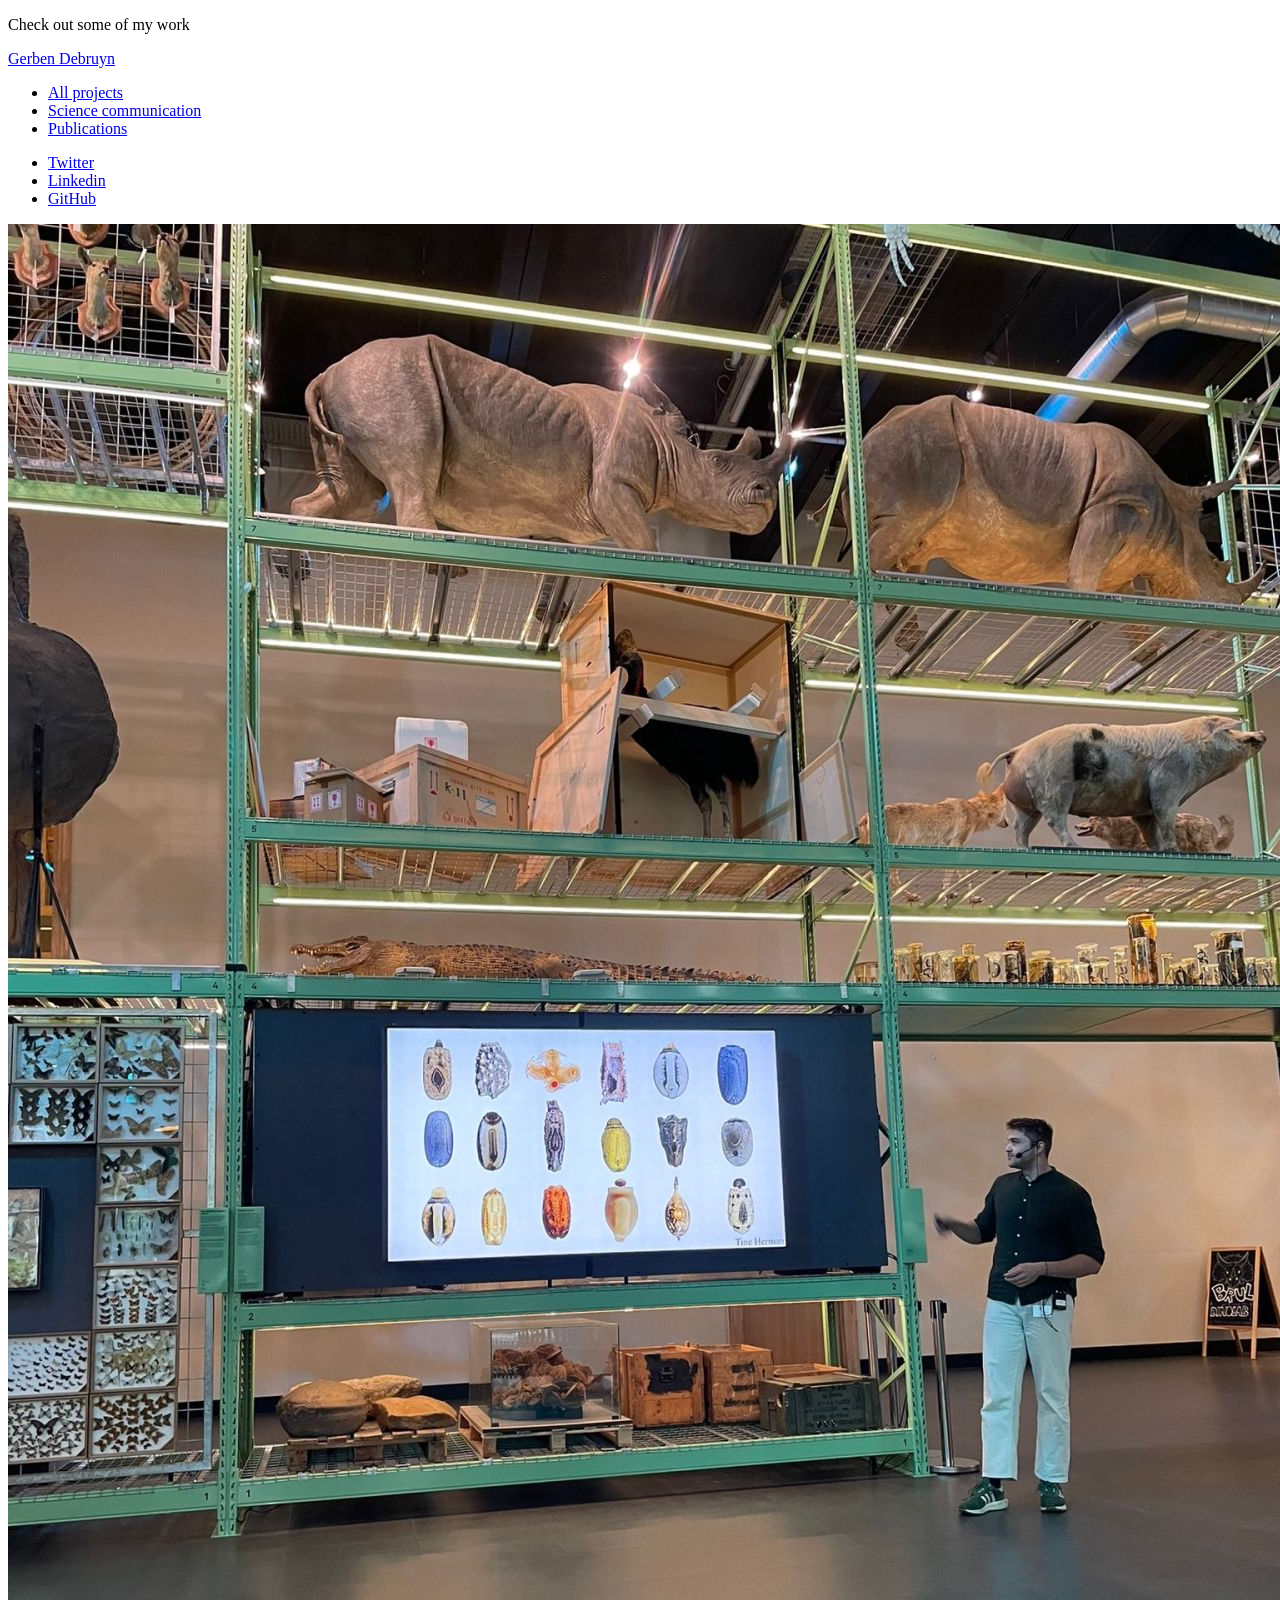
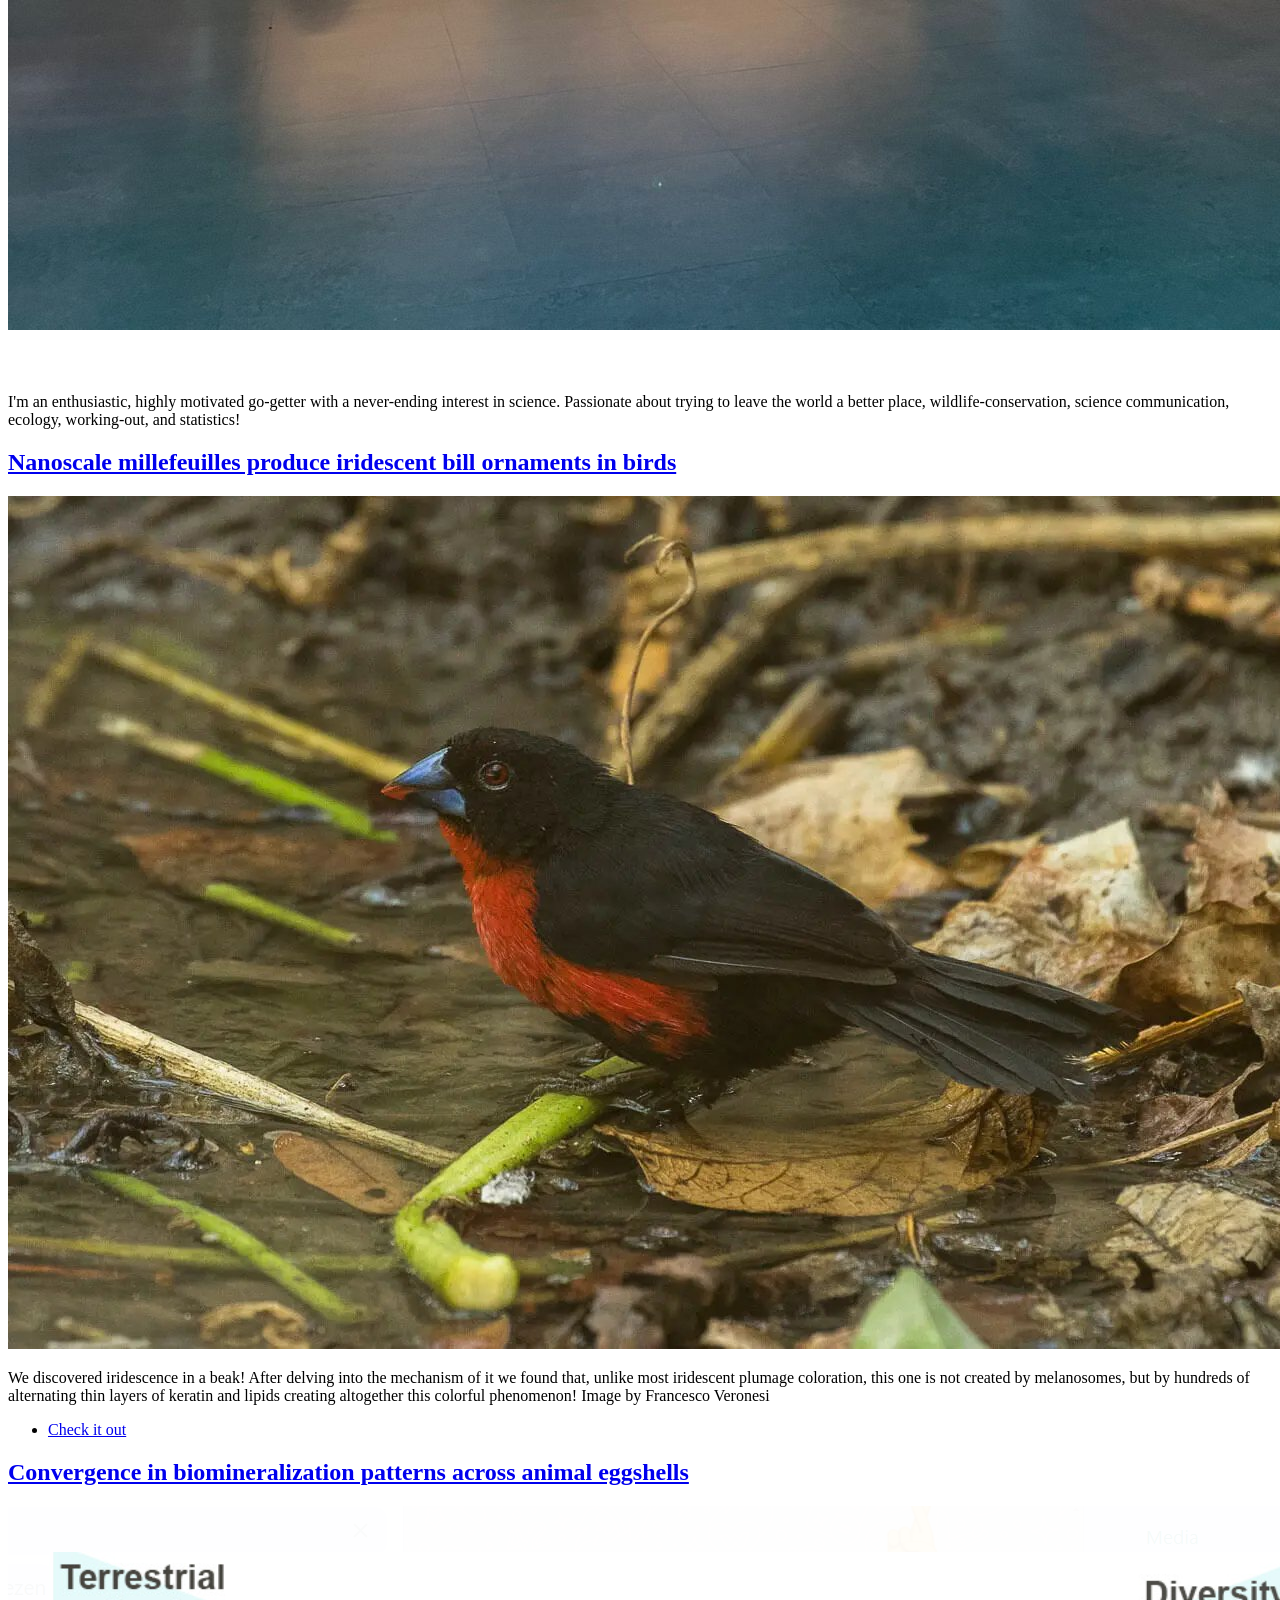
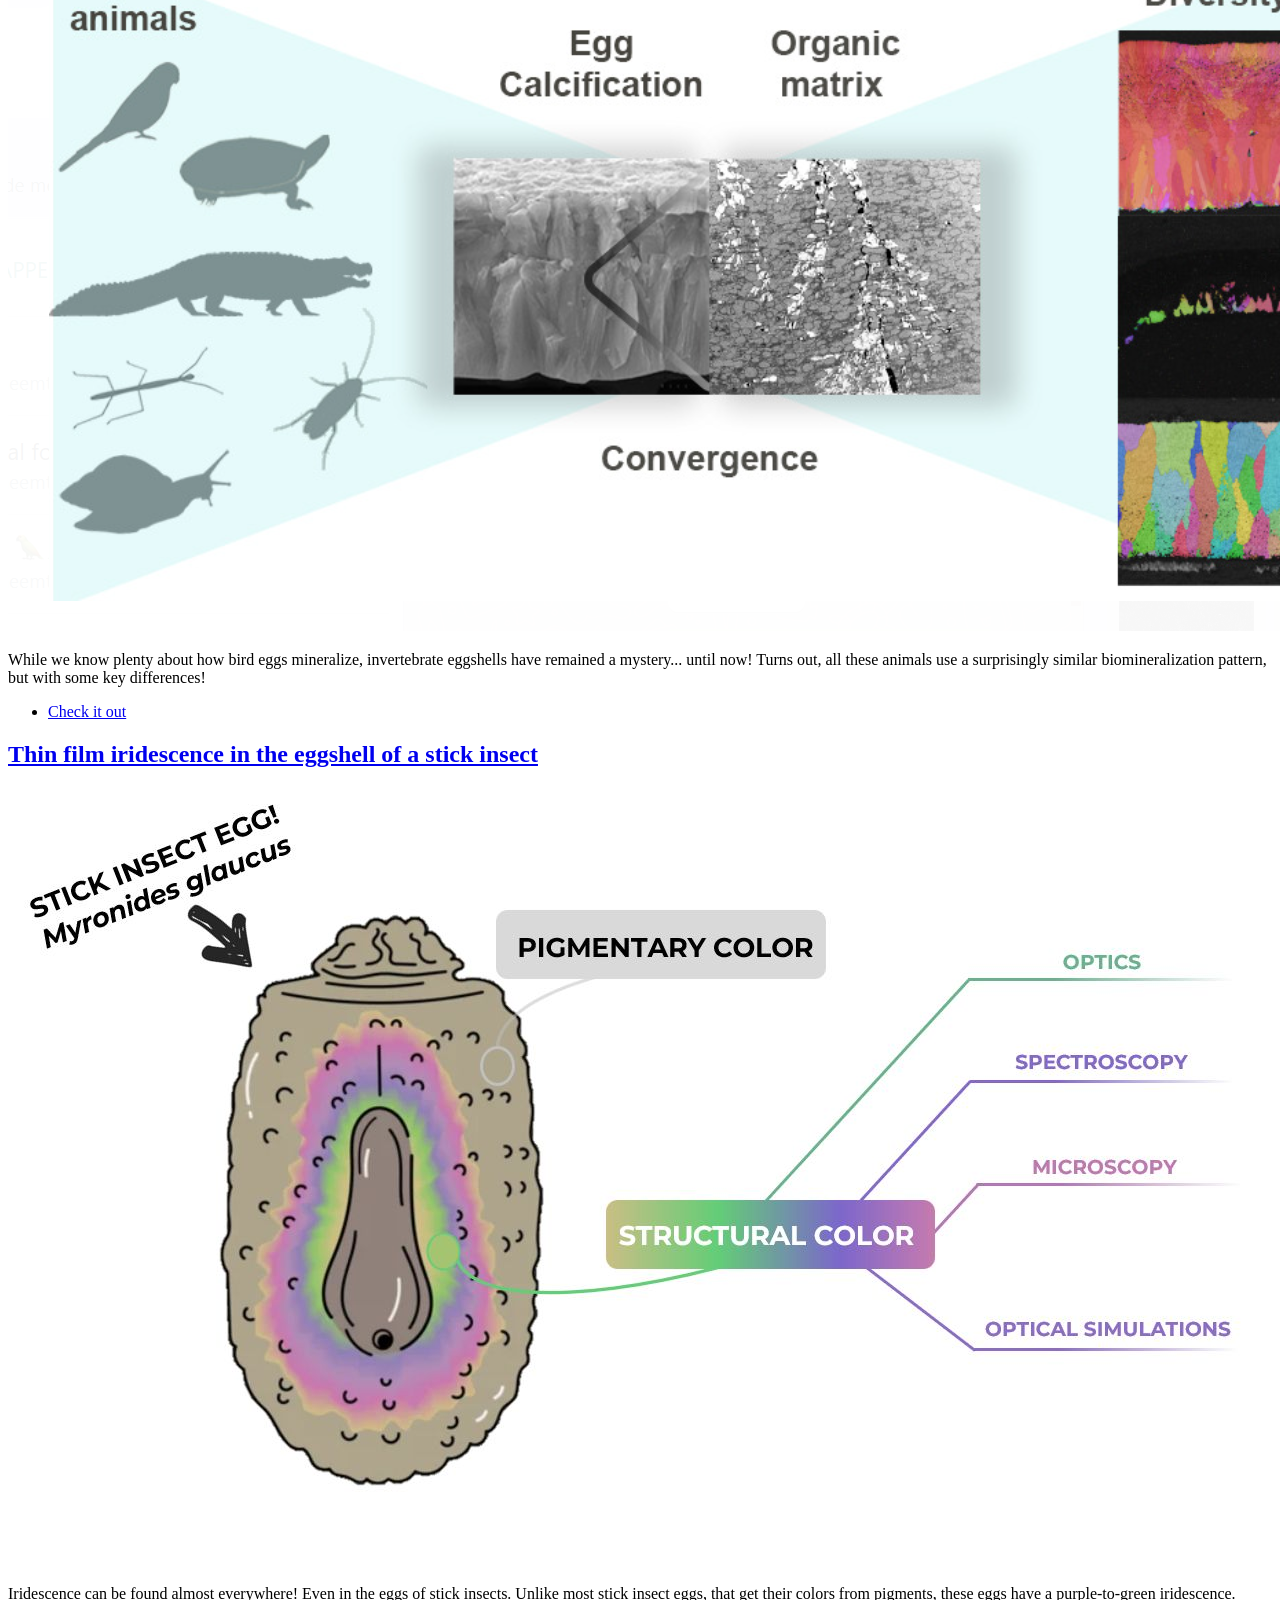
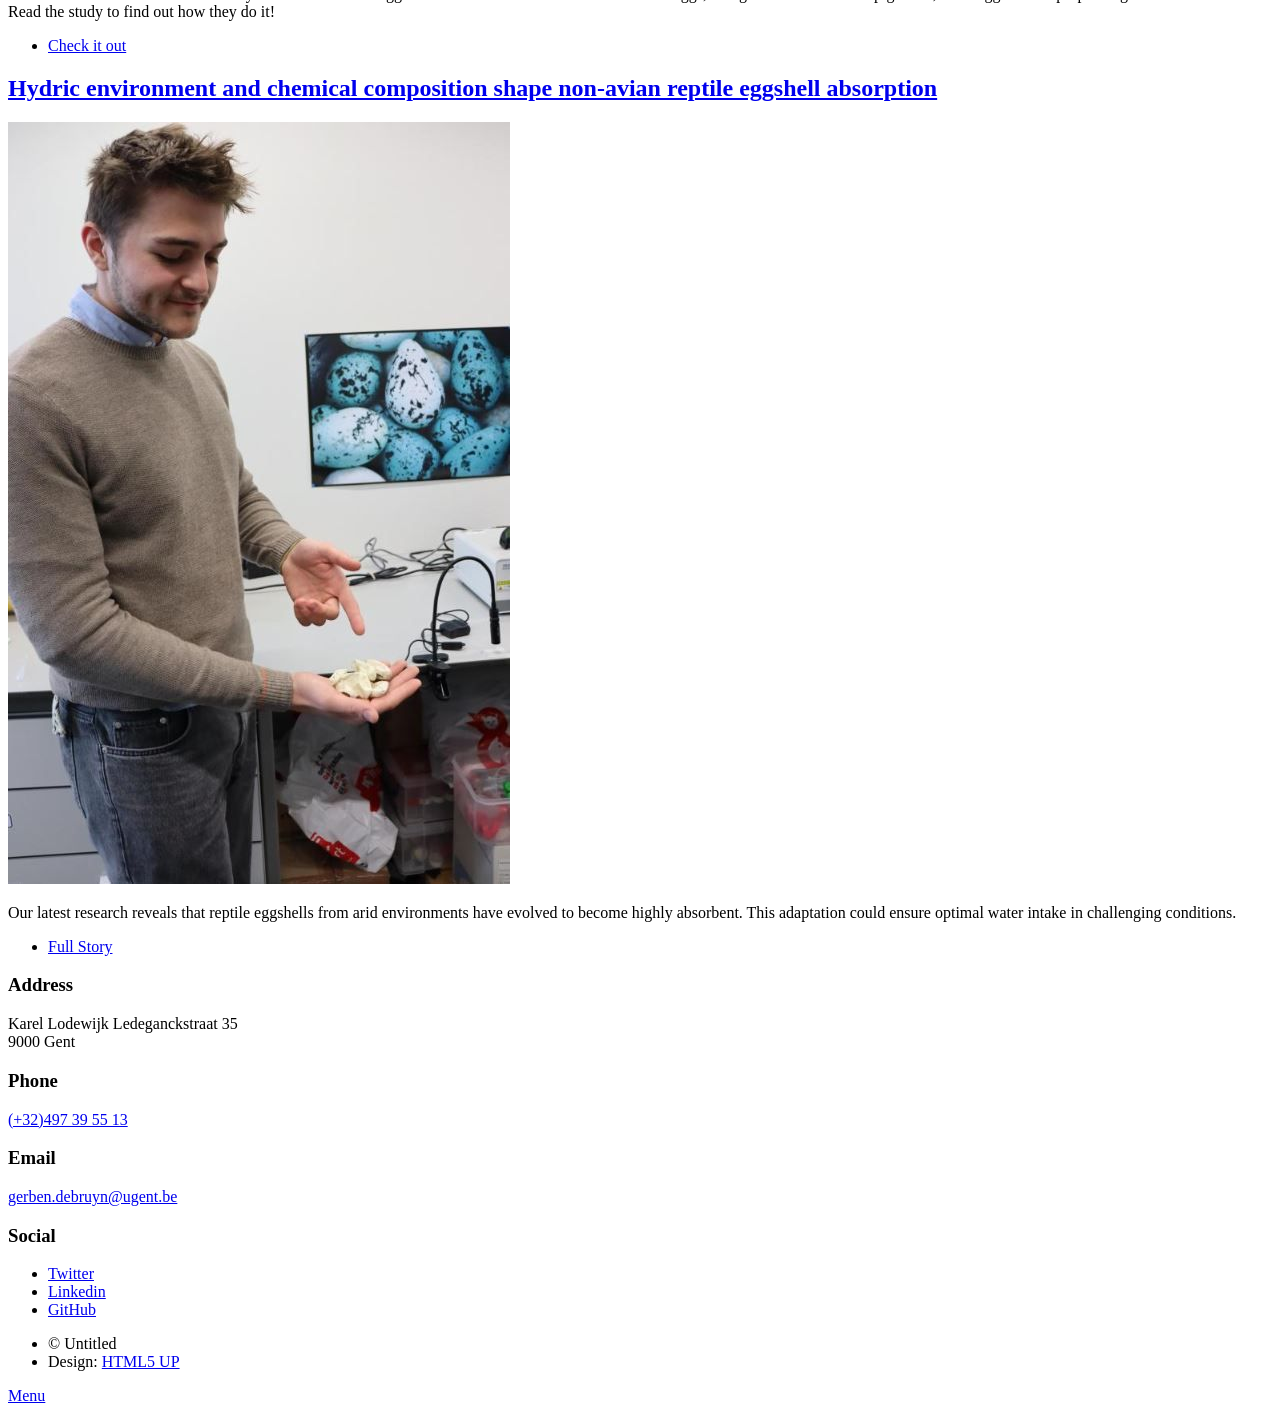
==== index.html @ 904d3684 "Update index.html" ====
<!DOCTYPE HTML>
<!--
	Massively by HTML5 UP
	html5up.net | @ajlkn
	Free for personal and commercial use under the CCA 3.0 license (html5up.net/license)
-->
<html>
	<head>
		<title>Gerben Debruyn</title>
		<meta charset="utf-8" />
		<meta name="viewport" content="width=device-width, initial-scale=1, user-scalable=no" />
		<link rel="stylesheet" href="assets/css/main.css" />
		<noscript><link rel="stylesheet" href="assets/css/noscript.css" /></noscript>
	</head>
	<body class="is-preload">

		<!-- Wrapper -->
		<div id="wrapper" class="fade-in">

				<!-- Intro -->
					<div id="intro">
						<p>Check out some of my work</p>
						<ul class="actions">
							
						</ul>
					</div>

				<!-- Header -->
					<header id="header">
						<a href="index.html" class="logo">Gerben Debruyn</a>
					</header>


				<!-- Nav -->
					<nav id="nav">
						<ul class="links">
							<li class="active"><a href="index.html">All projects</a></li>
							<li class="active"><a href="science_outreach.html">Science communication</a></li>
							<li class="active"><a href="mypublications.html">Publications</a></li>

						</ul>
						<ul class="icons">
							<li><a href="https://twitter.com/gerbendebruyn?lang=en" class="icon brands fa-twitter"><span class="label">Twitter</span></a></li>
							<li><a href="https://www.linkedin.com/in/gerbendebruyn/" class="icon brands fa-linkedin"><span class="label">Linkedin</span></a></li>
							<li><a href="https://github.com/gerbendebruyn" class="icon brands fa-github"><span class="label">GitHub</span></a></li>
						</ul>
					</nav>

				<!-- Main -->
					<div id="main">
    <!-- Featured Post -->
    <article class="post featured">
        <header class="major">
	<a href="#" class="image main"><img src="images/gerbennatu.jpg"</a>
            <h3><a href="#"><br /></a></h3>
            <p>I'm an enthusiastic, highly motivated go-getter with a never-ending interest in science.
                Passionate about trying to leave the world a better place, wildlife-conservation, science communication, ecology, working-out, and statistics!
            </p>
        </header>
        <ul class="actions special">
        </ul>
    </article>

						<!-- Posts -->
							<section class="posts">
								<article>
									<header>
										<h2><a href="https://academic.oup.com/pnasnexus/article/doi/10.1093/pnasnexus/pgae138/7639422">Nanoscale millefeuilles produce iridescent bill ornaments in birds</a></h2>
									</header>
									<a href="https://academic.oup.com/pnasnexus/article/doi/10.1093/pnasnexus/pgae138/7639422" class="image fit"><img src="images/bluebillx.jpg" alt="" /></a>
									<p>We discovered iridescence in a beak! After delving into the mechanism of it we found that,
										unlike most iridescent plumage coloration, this one is not created by melanosomes,
										but by hundreds of alternating thin layers of keratin and lipids creating altogether this colorful phenomenon!
									Image by Francesco Veronesi</p>
									<ul class="actions special">
										<li><a href="https://academic.oup.com/pnasnexus/article/doi/10.1093/pnasnexus/pgae138/7639422" class="button">Check it out</a></li>
									</ul>
								</article>
								<article>
									<header>
										<h2><a href="#">Convergence in biomineralization patterns across animal eggshells<br />
										</a></h2>
									</header>
									<a href="#" class="image fit"><img src="images/biominlink.png" alt="" /></a>
									<p>While we know plenty about how bird eggs mineralize, invertebrate eggshells have remained a mystery... until now!
Turns out, all these animals use a surprisingly similar biomineralization pattern, but with some key differences! </p>
									<ul class="actions special">
										<li><a href="https://pubs.rsc.org/en/Content/ArticleLanding/2024/FD/D5FD00028A" class="button">Check it out</a></li>
									</ul>
								</article>
								<article>
									<header>
										<h2><a href="#">Thin film iridescence in the eggshell of a stick insect<br />
										</a></h2>
									</header>
									<a href="#" class="image fit"><img src="images/thinfilm.jpg" alt="" /></a>
									<p> Iridescence can be found almost everywhere! Even in the eggs of stick insects. Unlike most stick insect eggs, that get their colors from pigments, these eggs have a purple-to-green iridescence. Read the study to find out how they do it!</p>
									<ul class="actions special">
										<li><a href="https://resjournals.onlinelibrary.wiley.com/doi/full/10.1111/phen.12469" class="button">Check it out</a></li>
									</ul>
								</article>
								<article>
									<header>
										<h2><a href="#">Hydric environment and chemical composition shape non-avian reptile eggshell absorption<br />
										</a></h2>
									</header>
									<a href="#" class="image fit"><img src="images/reptilewater.jpg" alt="" /></a>
									<p>Our latest research reveals that reptile eggshells from arid environments have evolved to become highly absorbent. This adaptation could ensure optimal water intake in challenging conditions. </p>
									<ul class="actions special">
										<li><a href="https://academic.oup.com/icb/article-abstract/64/1/107/7675500" class="button">Full Story</a></li>
									</ul>
								</article>
		
							</section>

						<!-- Footer -->
							<footer>
						
							</footer>

					</div>

				<!-- Footer -->
					<footer id="footer">
					
						<section class="split contact">
							<section class="alt">
								<h3>Address</h3>
								<p>
									Karel Lodewijk Ledeganckstraat 35<br />
									9000 Gent
								</p>
							</section>
							<section>
								<h3>Phone</h3>
								<p><a href="#">(+32)497 39 55 13</a></p>
							</section>
							<section>
								<h3>Email</h3>
								<p><a href="#">gerben.debruyn@ugent.be</a></p>
							</section>
							<section>
								<h3>Social</h3>
								<ul class="icons alt">
									<li><a href="https://twitter.com/gerbendebruyn?lang=en" class="icon brands fa-twitter"><span class="label">Twitter</span></a></li>
									<li><a href="https://www.linkedin.com/in/gerbendebruyn/" class="icon brands fa-linkedin"><span class="label">Linkedin</span></a></li>
									<li><a href="https://github.com/gerbendebruyn" class="icon brands fa-github"><span class="label">GitHub</span></a></li>
								</ul>
							</section>
						</section>
					</footer>

				<!-- Copyright -->
					<div id="copyright">
						<ul><li>&copy; Untitled</li><li>Design: <a href="https://html5up.net">HTML5 UP</a></li></ul>
					</div>

			</div>

		<!-- Scripts -->
			<script src="assets/js/jquery.min.js"></script>
			<script src="assets/js/jquery.scrollex.min.js"></script>
			<script src="assets/js/jquery.scrolly.min.js"></script>
			<script src="assets/js/browser.min.js"></script>
			<script src="assets/js/breakpoints.min.js"></script>
			<script src="assets/js/util.js"></script>
			<script src="assets/js/main.js"></script>

	</body>
</html>
---- assets/css/main.css ----
@import url(fontawesome-all.min.css);
@import url("https://fonts.googleapis.com/css?family=Merriweather:300,700,300italic,700italic|Source+Sans+Pro:900");

/*
	Massively by HTML5 UP
	html5up.net | @ajlkn
	Free for personal and commercial use under the CCA 3.0 license (html5up.net/license)
*/

html, body, div, span, applet, object,
iframe, h1, h2, h3, h4, h5, h6, p, blockquote,
pre, a, abbr, acronym, address, big, cite,
code, del, dfn, em, img, ins, kbd, q, s, samp,
small, strike, strong, sub, sup, tt, var, b,
u, i, center, dl, dt, dd, ol, ul, li, fieldset,
form, label, legend, table, caption, tbody,
tfoot, thead, tr, th, td, article, aside,
canvas, details, embed, figure, figcaption,
footer, header, hgroup, menu, nav, output, ruby,
section, summary, time, mark, audio, video {
	margin: 0;
	padding: 0;
	border: 0;
	font-size: 100%;
	font: inherit;
	vertical-align: baseline;}

article, aside, details, figcaption, figure,
footer, header, hgroup, menu, nav, section {
	display: block;}

body {
	line-height: 1;
}

ol, ul {
	list-style: none;
}

blockquote, q {
	quotes: none;
}

	blockquote:before, blockquote:after, q:before, q:after {
		content: '';
		content: none;
	}

table {
	border-collapse: collapse;
	border-spacing: 0;
}

body {
	-webkit-text-size-adjust: none;
}

mark {
	background-color: transparent;
	color: inherit;
}

input::-moz-focus-inner {
	border: 0;
	padding: 0;
}

input, select, textarea {
	-moz-appearance: none;
	-webkit-appearance: none;
	-ms-appearance: none;
	appearance: none;
}

/* Basic */

	@-ms-viewport {
		width: device-width;
	}

	body {
		-ms-overflow-style: scrollbar;
	}

	@media screen and (max-width: 480px) {

		html, body {
			min-width: 320px;
		}

	}

	html {
		box-sizing: border-box;
	}

	*, *:before, *:after {
		box-sizing: inherit;
	}

	body {
		background-color: #1e252d;
	}

		body.is-preload *, body.is-preload *:before, body.is-preload *:after {
			-moz-animation: none !important;
			-webkit-animation: none !important;
			-ms-animation: none !important;
			animation: none !important;
			-moz-transition: none !important;
			-webkit-transition: none !important;
			-ms-transition: none !important;
			transition: none !important;
		}

/* Type */

	html {
		font-size: 16pt;
	}

		@media screen and (max-width: 1680px) {

			html {
				font-size: 12pt;
			}

		}

		@media screen and (max-width: 1280px) {

			html {
				font-size: 11pt;
			}

		}

		@media screen and (max-width: 360px) {

			html {
				font-size: 10pt;
			}

		}

	body {
		color: #212931;
	}

	body, input, select, textarea {
		font-family: "Merriweather", Georgia, serif;
		font-weight: 300;
		font-size: 1rem;
		line-height: 2.375;
	}

	a {
		-moz-transition: color 0.2s ease-in-out, background-color 0.2s ease-in-out, border-color 0.2s ease-in-out, box-shadow 0.2s ease-in-out;
		-webkit-transition: color 0.2s ease-in-out, background-color 0.2s ease-in-out, border-color 0.2s ease-in-out, box-shadow 0.2s ease-in-out;
		-ms-transition: color 0.2s ease-in-out, background-color 0.2s ease-in-out, border-color 0.2s ease-in-out, box-shadow 0.2s ease-in-out;
		transition: color 0.2s ease-in-out, background-color 0.2s ease-in-out, border-color 0.2s ease-in-out, box-shadow 0.2s ease-in-out;
		border-bottom: dotted 1px;
		text-decoration: none;
	}

		a:hover {
			border-bottom-color: transparent;
		}

	strong, b {
		font-weight: 600;
	}

	em, i {
		font-style: italic;
	}

	p {
		text-align: justify;
		margin: 0 0 2rem 0;
	}

	h1, h2, h3, h4, h5, h6 {
		font-family: "Source Sans Pro", Helvetica, sans-serif;
		font-weight: 900;
		line-height: 1.5;
		letter-spacing: 0.075em;
		text-transform: uppercase;
		margin: 0 0 1rem 0;
	}

		h1 a, h2 a, h3 a, h4 a, h5 a, h6 a {
			border-bottom: 0;
			color: inherit;
			text-decoration: none;
		}

	h1 {
		font-size: 4rem;
		line-height: 1.1;
		margin: 0 0 2rem 0;
	}

	h2 {
		font-size: 1.75rem;
		line-height: 1.3;
		margin: 0 0 1.5rem 0;
	}

	h3 {
		font-size: 1.25rem;
		margin: 0 0 1.5rem 0;
	}

	h4 {
		font-size: 1rem;
	}

	h5 {
		font-size: 0.9rem;
	}

	h6 {
		font-size: 0.8rem;
	}

	sub {
		font-size: 0.8rem;
		position: relative;
		top: 0.5rem;
	}

	sup {
		font-size: 0.8rem;
		position: relative;
		top: -0.5rem;
	}

	blockquote {
		border-left: solid 4px;
		font-style: italic;
		margin: 0 0 2rem 0;
		padding: 0.5rem 0 0.5rem 2rem;
	}

	code {
		border: solid 2px;
		font-family: "Courier New", monospace;
		font-size: 0.9rem;
		margin: 0 0.25rem;
		padding: 0.25rem 0.65rem;
	}

	pre {
		-webkit-overflow-scrolling: touch;
		font-family: "Courier New", monospace;
		font-size: 0.9rem;
		margin: 0 0 2rem 0;
	}

		pre code {
			display: block;
			line-height: 1.75;
			padding: 1rem 1.5rem;
			overflow-x: auto;
		}

	hr {
		border: 0;
		border-bottom: solid 2px;
		margin: 3rem 0;
	}

		hr.major {
			margin: 5rem 0;
		}

	.align-left {
		text-align: left;
	}

	.align-center {
		text-align: center;
	}

	.align-right {
		text-align: right;
	}

	input, select, textarea {
		color: #212931;
	}

	a {
		color: #212931;
		border-bottom-color: rgba(33, 41, 49, 0.5);
	}

		a:hover {
			border-bottom-color: transparent;
			color: #18bfef !important;
		}

	strong, b {
		color: #212931;
	}

	h1, h2, h3, h4, h5, h6 {
		color: #212931;
	}

	blockquote {
		border-left-color: #eeeeee;
	}

	code {
		background: rgba(220, 220, 220, 0.25);
		border-color: #eeeeee;
	}

	hr {
		border-bottom-color: #eeeeee;
	}

/* Row */

	.row {
		display: flex;
		flex-wrap: wrap;
		box-sizing: border-box;
		align-items: stretch;
	}

		.row > * {
			box-sizing: border-box;
		}

		.row.gtr-uniform > * > :last-child {
			margin-bottom: 0;
		}

		.row.aln-left {
			justify-content: flex-start;
		}

		.row.aln-center {
			justify-content: center;
		}

		.row.aln-right {
			justify-content: flex-end;
		}

		.row.aln-top {
			align-items: flex-start;
		}

		.row.aln-middle {
			align-items: center;
		}

		.row.aln-bottom {
			align-items: flex-end;
		}

		.row > .imp {
			order: -1;
		}

		.row > .col-1 {
			width: 8.33333%;
		}

		.row > .off-1 {
			margin-left: 8.33333%;
		}

		.row > .col-2 {
			width: 16.66667%;
		}

		.row > .off-2 {
			margin-left: 16.66667%;
		}

		.row > .col-3 {
			width: 25%;
		}

		.row > .off-3 {
			margin-left: 25%;
		}

		.row > .col-4 {
			width: 33.33333%;
		}

		.row > .off-4 {
			margin-left: 33.33333%;
		}

		.row > .col-5 {
			width: 41.66667%;
		}

		.row > .off-5 {
			margin-left: 41.66667%;
		}

		.row > .col-6 {
			width: 50%;
		}

		.row > .off-6 {
			margin-left: 50%;
		}

		.row > .col-7 {
			width: 58.33333%;
		}

		.row > .off-7 {
			margin-left: 58.33333%;
		}

		.row > .col-8 {
			width: 66.66667%;
		}

		.row > .off-8 {
			margin-left: 66.66667%;
		}

		.row > .col-9 {
			width: 75%;
		}

		.row > .off-9 {
			margin-left: 75%;
		}

		.row > .col-10 {
			width: 83.33333%;
		}

		.row > .off-10 {
			margin-left: 83.33333%;
		}

		.row > .col-11 {
			width: 91.66667%;
		}

		.row > .off-11 {
			margin-left: 91.66667%;
		}

		.row > .col-12 {
			width: 100%;
		}

		.row > .off-12 {
			margin-left: 100%;
		}

		.row.gtr-0 {
			margin-top: 0;
			margin-left: 0rem;
		}

			.row.gtr-0 > * {
				padding: 0 0 0 0rem;
			}

			.row.gtr-0.gtr-uniform {
				margin-top: 0rem;
			}

				.row.gtr-0.gtr-uniform > * {
					padding-top: 0rem;
				}

		.row.gtr-25 {
			margin-top: 0;
			margin-left: -0.375rem;
		}

			.row.gtr-25 > * {
				padding: 0 0 0 0.375rem;
			}

			.row.gtr-25.gtr-uniform {
				margin-top: -0.375rem;
			}

				.row.gtr-25.gtr-uniform > * {
					padding-top: 0.375rem;
				}

		.row.gtr-50 {
			margin-top: 0;
			margin-left: -0.75rem;
		}

			.row.gtr-50 > * {
				padding: 0 0 0 0.75rem;
			}

			.row.gtr-50.gtr-uniform {
				margin-top: -0.75rem;
			}

				.row.gtr-50.gtr-uniform > * {
					padding-top: 0.75rem;
				}

		.row {
			margin-top: 0;
			margin-left: -1.5rem;
		}

			.row > * {
				padding: 0 0 0 1.5rem;
			}

			.row.gtr-uniform {
				margin-top: -1.5rem;
			}

				.row.gtr-uniform > * {
					padding-top: 1.5rem;
				}

		.row.gtr-150 {
			margin-top: 0;
			margin-left: -2.25rem;
		}

			.row.gtr-150 > * {
				padding: 0 0 0 2.25rem;
			}

			.row.gtr-150.gtr-uniform {
				margin-top: -2.25rem;
			}

				.row.gtr-150.gtr-uniform > * {
					padding-top: 2.25rem;
				}

		.row.gtr-200 {
			margin-top: 0;
			margin-left: -3rem;
		}

			.row.gtr-200 > * {
				padding: 0 0 0 3rem;
			}

			.row.gtr-200.gtr-uniform {
				margin-top: -3rem;
			}

				.row.gtr-200.gtr-uniform > * {
					padding-top: 3rem;
				}

		@media screen and (max-width: 1680px) {

			.row {
				display: flex;
				flex-wrap: wrap;
				box-sizing: border-box;
				align-items: stretch;
			}

				.row > * {
					box-sizing: border-box;
				}

				.row.gtr-uniform > * > :last-child {
					margin-bottom: 0;
				}

				.row.aln-left {
					justify-content: flex-start;
				}

				.row.aln-center {
					justify-content: center;
				}

				.row.aln-right {
					justify-content: flex-end;
				}

				.row.aln-top {
					align-items: flex-start;
				}

				.row.aln-middle {
					align-items: center;
				}

				.row.aln-bottom {
					align-items: flex-end;
				}

				.row > .imp-xlarge {
					order: -1;
				}

				.row > .col-1-xlarge {
					width: 8.33333%;
				}

				.row > .off-1-xlarge {
					margin-left: 8.33333%;
				}

				.row > .col-2-xlarge {
					width: 16.66667%;
				}

				.row > .off-2-xlarge {
					margin-left: 16.66667%;
				}

				.row > .col-3-xlarge {
					width: 25%;
				}

				.row > .off-3-xlarge {
					margin-left: 25%;
				}

				.row > .col-4-xlarge {
					width: 33.33333%;
				}

				.row > .off-4-xlarge {
					margin-left: 33.33333%;
				}

				.row > .col-5-xlarge {
					width: 41.66667%;
				}

				.row > .off-5-xlarge {
					margin-left: 41.66667%;
				}

				.row > .col-6-xlarge {
					width: 50%;
				}

				.row > .off-6-xlarge {
					margin-left: 50%;
				}

				.row > .col-7-xlarge {
					width: 58.33333%;
				}

				.row > .off-7-xlarge {
					margin-left: 58.33333%;
				}

				.row > .col-8-xlarge {
					width: 66.66667%;
				}

				.row > .off-8-xlarge {
					margin-left: 66.66667%;
				}

				.row > .col-9-xlarge {
					width: 75%;
				}

				.row > .off-9-xlarge {
					margin-left: 75%;
				}

				.row > .col-10-xlarge {
					width: 83.33333%;
				}

				.row > .off-10-xlarge {
					margin-left: 83.33333%;
				}

				.row > .col-11-xlarge {
					width: 91.66667%;
				}

				.row > .off-11-xlarge {
					margin-left: 91.66667%;
				}

				.row > .col-12-xlarge {
					width: 100%;
				}

				.row > .off-12-xlarge {
					margin-left: 100%;
				}

				.row.gtr-0 {
					margin-top: 0;
					margin-left: 0rem;
				}

					.row.gtr-0 > * {
						padding: 0 0 0 0rem;
					}

					.row.gtr-0.gtr-uniform {
						margin-top: 0rem;
					}

						.row.gtr-0.gtr-uniform > * {
							padding-top: 0rem;
						}

				.row.gtr-25 {
					margin-top: 0;
					margin-left: -0.375rem;
				}

					.row.gtr-25 > * {
						padding: 0 0 0 0.375rem;
					}

					.row.gtr-25.gtr-uniform {
						margin-top: -0.375rem;
					}

						.row.gtr-25.gtr-uniform > * {
							padding-top: 0.375rem;
						}

				.row.gtr-50 {
					margin-top: 0;
					margin-left: -0.75rem;
				}

					.row.gtr-50 > * {
						padding: 0 0 0 0.75rem;
					}

					.row.gtr-50.gtr-uniform {
						margin-top: -0.75rem;
					}

						.row.gtr-50.gtr-uniform > * {
							padding-top: 0.75rem;
						}

				.row {
					margin-top: 0;
					margin-left: -1.5rem;
				}

					.row > * {
						padding: 0 0 0 1.5rem;
					}

					.row.gtr-uniform {
						margin-top: -1.5rem;
					}

						.row.gtr-uniform > * {
							padding-top: 1.5rem;
						}

				.row.gtr-150 {
					margin-top: 0;
					margin-left: -2.25rem;
				}

					.row.gtr-150 > * {
						padding: 0 0 0 2.25rem;
					}

					.row.gtr-150.gtr-uniform {
						margin-top: -2.25rem;
					}

						.row.gtr-150.gtr-uniform > * {
							padding-top: 2.25rem;
						}

				.row.gtr-200 {
					margin-top: 0;
					margin-left: -3rem;
				}

					.row.gtr-200 > * {
						padding: 0 0 0 3rem;
					}

					.row.gtr-200.gtr-uniform {
						margin-top: -3rem;
					}

						.row.gtr-200.gtr-uniform > * {
							padding-top: 3rem;
						}

		}

		@media screen and (max-width: 1280px) {

			.row {
				display: flex;
				flex-wrap: wrap;
				box-sizing: border-box;
				align-items: stretch;
			}

				.row > * {
					box-sizing: border-box;
				}

				.row.gtr-uniform > * > :last-child {
					margin-bottom: 0;
				}

				.row.aln-left {
					justify-content: flex-start;
				}

				.row.aln-center {
					justify-content: center;
				}

				.row.aln-right {
					justify-content: flex-end;
				}

				.row.aln-top {
					align-items: flex-start;
				}

				.row.aln-middle {
					align-items: center;
				}

				.row.aln-bottom {
					align-items: flex-end;
				}

				.row > .imp-large {
					order: -1;
				}

				.row > .col-1-large {
					width: 8.33333%;
				}

				.row > .off-1-large {
					margin-left: 8.33333%;
				}

				.row > .col-2-large {
					width: 16.66667%;
				}

				.row > .off-2-large {
					margin-left: 16.66667%;
				}

				.row > .col-3-large {
					width: 25%;
				}

				.row > .off-3-large {
					margin-left: 25%;
				}

				.row > .col-4-large {
					width: 33.33333%;
				}

				.row > .off-4-large {
					margin-left: 33.33333%;
				}

				.row > .col-5-large {
					width: 41.66667%;
				}

				.row > .off-5-large {
					margin-left: 41.66667%;
				}

				.row > .col-6-large {
					width: 50%;
				}

				.row > .off-6-large {
					margin-left: 50%;
				}

				.row > .col-7-large {
					width: 58.33333%;
				}

				.row > .off-7-large {
					margin-left: 58.33333%;
				}

				.row > .col-8-large {
					width: 66.66667%;
				}

				.row > .off-8-large {
					margin-left: 66.66667%;
				}

				.row > .col-9-large {
					width: 75%;
				}

				.row > .off-9-large {
					margin-left: 75%;
				}

				.row > .col-10-large {
					width: 83.33333%;
				}

				.row > .off-10-large {
					margin-left: 83.33333%;
				}

				.row > .col-11-large {
					width: 91.66667%;
				}

				.row > .off-11-large {
					margin-left: 91.66667%;
				}

				.row > .col-12-large {
					width: 100%;
				}

				.row > .off-12-large {
					margin-left: 100%;
				}

				.row.gtr-0 {
					margin-top: 0;
					margin-left: 0rem;
				}

					.row.gtr-0 > * {
						padding: 0 0 0 0rem;
					}

					.row.gtr-0.gtr-uniform {
						margin-top: 0rem;
					}

						.row.gtr-0.gtr-uniform > * {
							padding-top: 0rem;
						}

				.row.gtr-25 {
					margin-top: 0;
					margin-left: -0.375rem;
				}

					.row.gtr-25 > * {
						padding: 0 0 0 0.375rem;
					}

					.row.gtr-25.gtr-uniform {
						margin-top: -0.375rem;
					}

						.row.gtr-25.gtr-uniform > * {
							padding-top: 0.375rem;
						}

				.row.gtr-50 {
					margin-top: 0;
					margin-left: -0.75rem;
				}

					.row.gtr-50 > * {
						padding: 0 0 0 0.75rem;
					}

					.row.gtr-50.gtr-uniform {
						margin-top: -0.75rem;
					}

						.row.gtr-50.gtr-uniform > * {
							padding-top: 0.75rem;
						}

				.row {
					margin-top: 0;
					margin-left: -1.5rem;
				}

					.row > * {
						padding: 0 0 0 1.5rem;
					}

					.row.gtr-uniform {
						margin-top: -1.5rem;
					}

						.row.gtr-uniform > * {
							padding-top: 1.5rem;
						}

				.row.gtr-150 {
					margin-top: 0;
					margin-left: -2.25rem;
				}

					.row.gtr-150 > * {
						padding: 0 0 0 2.25rem;
					}

					.row.gtr-150.gtr-uniform {
						margin-top: -2.25rem;
					}

						.row.gtr-150.gtr-uniform > * {
							padding-top: 2.25rem;
						}

				.row.gtr-200 {
					margin-top: 0;
					margin-left: -3rem;
				}

					.row.gtr-200 > * {
						padding: 0 0 0 3rem;
					}

					.row.gtr-200.gtr-uniform {
						margin-top: -3rem;
					}

						.row.gtr-200.gtr-uniform > * {
							padding-top: 3rem;
						}

		}

		@media screen and (max-width: 980px) {

			.row {
				display: flex;
				flex-wrap: wrap;
				box-sizing: border-box;
				align-items: stretch;
			}

				.row > * {
					box-sizing: border-box;
				}

				.row.gtr-uniform > * > :last-child {
					margin-bottom: 0;
				}

				.row.aln-left {
					justify-content: flex-start;
				}

				.row.aln-center {
					justify-content: center;
				}

				.row.aln-right {
					justify-content: flex-end;
				}

				.row.aln-top {
					align-items: flex-start;
				}

				.row.aln-middle {
					align-items: center;
				}

				.row.aln-bottom {
					align-items: flex-end;
				}

				.row > .imp-medium {
					order: -1;
				}

				.row > .col-1-medium {
					width: 8.33333%;
				}

				.row > .off-1-medium {
					margin-left: 8.33333%;
				}

				.row > .col-2-medium {
					width: 16.66667%;
				}

				.row > .off-2-medium {
					margin-left: 16.66667%;
				}

				.row > .col-3-medium {
					width: 25%;
				}

				.row > .off-3-medium {
					margin-left: 25%;
				}

				.row > .col-4-medium {
					width: 33.33333%;
				}

				.row > .off-4-medium {
					margin-left: 33.33333%;
				}

				.row > .col-5-medium {
					width: 41.66667%;
				}

				.row > .off-5-medium {
					margin-left: 41.66667%;
				}

				.row > .col-6-medium {
					width: 50%;
				}

				.row > .off-6-medium {
					margin-left: 50%;
				}

				.row > .col-7-medium {
					width: 58.33333%;
				}

				.row > .off-7-medium {
					margin-left: 58.33333%;
				}

				.row > .col-8-medium {
					width: 66.66667%;
				}

				.row > .off-8-medium {
					margin-left: 66.66667%;
				}

				.row > .col-9-medium {
					width: 75%;
				}

				.row > .off-9-medium {
					margin-left: 75%;
				}

				.row > .col-10-medium {
					width: 83.33333%;
				}

				.row > .off-10-medium {
					margin-left: 83.33333%;
				}

				.row > .col-11-medium {
					width: 91.66667%;
				}

				.row > .off-11-medium {
					margin-left: 91.66667%;
				}

				.row > .col-12-medium {
					width: 100%;
				}

				.row > .off-12-medium {
					margin-left: 100%;
				}

				.row.gtr-0 {
					margin-top: 0;
					margin-left: 0rem;
				}

					.row.gtr-0 > * {
						padding: 0 0 0 0rem;
					}

					.row.gtr-0.gtr-uniform {
						margin-top: 0rem;
					}

						.row.gtr-0.gtr-uniform > * {
							padding-top: 0rem;
						}

				.row.gtr-25 {
					margin-top: 0;
					margin-left: -0.375rem;
				}

					.row.gtr-25 > * {
						padding: 0 0 0 0.375rem;
					}

					.row.gtr-25.gtr-uniform {
						margin-top: -0.375rem;
					}

						.row.gtr-25.gtr-uniform > * {
							padding-top: 0.375rem;
						}

				.row.gtr-50 {
					margin-top: 0;
					margin-left: -0.75rem;
				}

					.row.gtr-50 > * {
						padding: 0 0 0 0.75rem;
					}

					.row.gtr-50.gtr-uniform {
						margin-top: -0.75rem;
					}

						.row.gtr-50.gtr-uniform > * {
							padding-top: 0.75rem;
						}

				.row {
					margin-top: 0;
					margin-left: -1.5rem;
				}

					.row > * {
						padding: 0 0 0 1.5rem;
					}

					.row.gtr-uniform {
						margin-top: -1.5rem;
					}

						.row.gtr-uniform > * {
							padding-top: 1.5rem;
						}

				.row.gtr-150 {
					margin-top: 0;
					margin-left: -2.25rem;
				}

					.row.gtr-150 > * {
						padding: 0 0 0 2.25rem;
					}

					.row.gtr-150.gtr-uniform {
						margin-top: -2.25rem;
					}

						.row.gtr-150.gtr-uniform > * {
							padding-top: 2.25rem;
						}

				.row.gtr-200 {
					margin-top: 0;
					margin-left: -3rem;
				}

					.row.gtr-200 > * {
						padding: 0 0 0 3rem;
					}

					.row.gtr-200.gtr-uniform {
						margin-top: -3rem;
					}

						.row.gtr-200.gtr-uniform > * {
							padding-top: 3rem;
						}

		}

		@media screen and (max-width: 736px) {

			.row {
				display: flex;
				flex-wrap: wrap;
				box-sizing: border-box;
				align-items: stretch;
			}

				.row > * {
					box-sizing: border-box;
				}

				.row.gtr-uniform > * > :last-child {
					margin-bottom: 0;
				}

				.row.aln-left {
					justify-content: flex-start;
				}

				.row.aln-center {
					justify-content: center;
				}

				.row.aln-right {
					justify-content: flex-end;
				}

				.row.aln-top {
					align-items: flex-start;
				}

				.row.aln-middle {
					align-items: center;
				}

				.row.aln-bottom {
					align-items: flex-end;
				}

				.row > .imp-small {
					order: -1;
				}

				.row > .col-1-small {
					width: 8.33333%;
				}

				.row > .off-1-small {
					margin-left: 8.33333%;
				}

				.row > .col-2-small {
					width: 16.66667%;
				}

				.row > .off-2-small {
					margin-left: 16.66667%;
				}

				.row > .col-3-small {
					width: 25%;
				}

				.row > .off-3-small {
					margin-left: 25%;
				}

				.row > .col-4-small {
					width: 33.33333%;
				}

				.row > .off-4-small {
					margin-left: 33.33333%;
				}

				.row > .col-5-small {
					width: 41.66667%;
				}

				.row > .off-5-small {
					margin-left: 41.66667%;
				}

				.row > .col-6-small {
					width: 50%;
				}

				.row > .off-6-small {
					margin-left: 50%;
				}

				.row > .col-7-small {
					width: 58.33333%;
				}

				.row > .off-7-small {
					margin-left: 58.33333%;
				}

				.row > .col-8-small {
					width: 66.66667%;
				}

				.row > .off-8-small {
					margin-left: 66.66667%;
				}

				.row > .col-9-small {
					width: 75%;
				}

				.row > .off-9-small {
					margin-left: 75%;
				}

				.row > .col-10-small {
					width: 83.33333%;
				}

				.row > .off-10-small {
					margin-left: 83.33333%;
				}

				.row > .col-11-small {
					width: 91.66667%;
				}

				.row > .off-11-small {
					margin-left: 91.66667%;
				}

				.row > .col-12-small {
					width: 100%;
				}

				.row > .off-12-small {
					margin-left: 100%;
				}

				.row.gtr-0 {
					margin-top: 0;
					margin-left: 0rem;
				}

					.row.gtr-0 > * {
						padding: 0 0 0 0rem;
					}

					.row.gtr-0.gtr-uniform {
						margin-top: 0rem;
					}

						.row.gtr-0.gtr-uniform > * {
							padding-top: 0rem;
						}

				.row.gtr-25 {
					margin-top: 0;
					margin-left: -0.375rem;
				}

					.row.gtr-25 > * {
						padding: 0 0 0 0.375rem;
					}

					.row.gtr-25.gtr-uniform {
						margin-top: -0.375rem;
					}

						.row.gtr-25.gtr-uniform > * {
							padding-top: 0.375rem;
						}

				.row.gtr-50 {
					margin-top: 0;
					margin-left: -0.75rem;
				}

					.row.gtr-50 > * {
						padding: 0 0 0 0.75rem;
					}

					.row.gtr-50.gtr-uniform {
						margin-top: -0.75rem;
					}

						.row.gtr-50.gtr-uniform > * {
							padding-top: 0.75rem;
						}

				.row {
					margin-top: 0;
					margin-left: -1.5rem;
				}

					.row > * {
						padding: 0 0 0 1.5rem;
					}

					.row.gtr-uniform {
						margin-top: -1.5rem;
					}

						.row.gtr-uniform > * {
							padding-top: 1.5rem;
						}

				.row.gtr-150 {
					margin-top: 0;
					margin-left: -2.25rem;
				}

					.row.gtr-150 > * {
						padding: 0 0 0 2.25rem;
					}

					.row.gtr-150.gtr-uniform {
						margin-top: -2.25rem;
					}

						.row.gtr-150.gtr-uniform > * {
							padding-top: 2.25rem;
						}

				.row.gtr-200 {
					margin-top: 0;
					margin-left: -3rem;
				}

					.row.gtr-200 > * {
						padding: 0 0 0 3rem;
					}

					.row.gtr-200.gtr-uniform {
						margin-top: -3rem;
					}

						.row.gtr-200.gtr-uniform > * {
							padding-top: 3rem;
						}

		}

		@media screen and (max-width: 480px) {

			.row {
				display: flex;
				flex-wrap: wrap;
				box-sizing: border-box;
				align-items: stretch;
			}

				.row > * {
					box-sizing: border-box;
				}

				.row.gtr-uniform > * > :last-child {
					margin-bottom: 0;
				}

				.row.aln-left {
					justify-content: flex-start;
				}

				.row.aln-center {
					justify-content: center;
				}

				.row.aln-right {
					justify-content: flex-end;
				}

				.row.aln-top {
					align-items: flex-start;
				}

				.row.aln-middle {
					align-items: center;
				}

				.row.aln-bottom {
					align-items: flex-end;
				}

				.row > .imp-xsmall {
					order: -1;
				}

				.row > .col-1-xsmall {
					width: 8.33333%;
				}

				.row > .off-1-xsmall {
					margin-left: 8.33333%;
				}

				.row > .col-2-xsmall {
					width: 16.66667%;
				}

				.row > .off-2-xsmall {
					margin-left: 16.66667%;
				}

				.row > .col-3-xsmall {
					width: 25%;
				}

				.row > .off-3-xsmall {
					margin-left: 25%;
				}

				.row > .col-4-xsmall {
					width: 33.33333%;
				}

				.row > .off-4-xsmall {
					margin-left: 33.33333%;
				}

				.row > .col-5-xsmall {
					width: 41.66667%;
				}

				.row > .off-5-xsmall {
					margin-left: 41.66667%;
				}

				.row > .col-6-xsmall {
					width: 50%;
				}

				.row > .off-6-xsmall {
					margin-left: 50%;
				}

				.row > .col-7-xsmall {
					width: 58.33333%;
				}

				.row > .off-7-xsmall {
					margin-left: 58.33333%;
				}

				.row > .col-8-xsmall {
					width: 66.66667%;
				}

				.row > .off-8-xsmall {
					margin-left: 66.66667%;
				}

				.row > .col-9-xsmall {
					width: 75%;
				}

				.row > .off-9-xsmall {
					margin-left: 75%;
				}

				.row > .col-10-xsmall {
					width: 83.33333%;
				}

				.row > .off-10-xsmall {
					margin-left: 83.33333%;
				}

				.row > .col-11-xsmall {
					width: 91.66667%;
				}

				.row > .off-11-xsmall {
					margin-left: 91.66667%;
				}

				.row > .col-12-xsmall {
					width: 100%;
				}

				.row > .off-12-xsmall {
					margin-left: 100%;
				}

				.row.gtr-0 {
					margin-top: 0;
					margin-left: 0rem;
				}

					.row.gtr-0 > * {
						padding: 0 0 0 0rem;
					}

					.row.gtr-0.gtr-uniform {
						margin-top: 0rem;
					}

						.row.gtr-0.gtr-uniform > * {
							padding-top: 0rem;
						}

				.row.gtr-25 {
					margin-top: 0;
					margin-left: -0.375rem;
				}

					.row.gtr-25 > * {
						padding: 0 0 0 0.375rem;
					}

					.row.gtr-25.gtr-uniform {
						margin-top: -0.375rem;
					}

						.row.gtr-25.gtr-uniform > * {
							padding-top: 0.375rem;
						}

				.row.gtr-50 {
					margin-top: 0;
					margin-left: -0.75rem;
				}

					.row.gtr-50 > * {
						padding: 0 0 0 0.75rem;
					}

					.row.gtr-50.gtr-uniform {
						margin-top: -0.75rem;
					}

						.row.gtr-50.gtr-uniform > * {
							padding-top: 0.75rem;
						}

				.row {
					margin-top: 0;
					margin-left: -1.5rem;
				}

					.row > * {
						padding: 0 0 0 1.5rem;
					}

					.row.gtr-uniform {
						margin-top: -1.5rem;
					}

						.row.gtr-uniform > * {
							padding-top: 1.5rem;
						}

				.row.gtr-150 {
					margin-top: 0;
					margin-left: -2.25rem;
				}

					.row.gtr-150 > * {
						padding: 0 0 0 2.25rem;
					}

					.row.gtr-150.gtr-uniform {
						margin-top: -2.25rem;
					}

						.row.gtr-150.gtr-uniform > * {
							padding-top: 2.25rem;
						}

				.row.gtr-200 {
					margin-top: 0;
					margin-left: -3rem;
				}

					.row.gtr-200 > * {
						padding: 0 0 0 3rem;
					}

					.row.gtr-200.gtr-uniform {
						margin-top: -3rem;
					}

						.row.gtr-200.gtr-uniform > * {
							padding-top: 3rem;
						}

		}

		@media screen and (max-width: 360px) {

			.row {
				display: flex;
				flex-wrap: wrap;
				box-sizing: border-box;
				align-items: stretch;
			}

				.row > * {
					box-sizing: border-box;
				}

				.row.gtr-uniform > * > :last-child {
					margin-bottom: 0;
				}

				.row.aln-left {
					justify-content: flex-start;
				}

				.row.aln-center {
					justify-content: center;
				}

				.row.aln-right {
					justify-content: flex-end;
				}

				.row.aln-top {
					align-items: flex-start;
				}

				.row.aln-middle {
					align-items: center;
				}

				.row.aln-bottom {
					align-items: flex-end;
				}

				.row > .imp-xxsmall {
					order: -1;
				}

				.row > .col-1-xxsmall {
					width: 8.33333%;
				}

				.row > .off-1-xxsmall {
					margin-left: 8.33333%;
				}

				.row > .col-2-xxsmall {
					width: 16.66667%;
				}

				.row > .off-2-xxsmall {
					margin-left: 16.66667%;
				}

				.row > .col-3-xxsmall {
					width: 25%;
				}

				.row > .off-3-xxsmall {
					margin-left: 25%;
				}

				.row > .col-4-xxsmall {
					width: 33.33333%;
				}

				.row > .off-4-xxsmall {
					margin-left: 33.33333%;
				}

				.row > .col-5-xxsmall {
					width: 41.66667%;
				}

				.row > .off-5-xxsmall {
					margin-left: 41.66667%;
				}

				.row > .col-6-xxsmall {
					width: 50%;
				}

				.row > .off-6-xxsmall {
					margin-left: 50%;
				}

				.row > .col-7-xxsmall {
					width: 58.33333%;
				}

				.row > .off-7-xxsmall {
					margin-left: 58.33333%;
				}

				.row > .col-8-xxsmall {
					width: 66.66667%;
				}

				.row > .off-8-xxsmall {
					margin-left: 66.66667%;
				}

				.row > .col-9-xxsmall {
					width: 75%;
				}

				.row > .off-9-xxsmall {
					margin-left: 75%;
				}

				.row > .col-10-xxsmall {
					width: 83.33333%;
				}

				.row > .off-10-xxsmall {
					margin-left: 83.33333%;
				}

				.row > .col-11-xxsmall {
					width: 91.66667%;
				}

				.row > .off-11-xxsmall {
					margin-left: 91.66667%;
				}

				.row > .col-12-xxsmall {
					width: 100%;
				}

				.row > .off-12-xxsmall {
					margin-left: 100%;
				}

				.row.gtr-0 {
					margin-top: 0;
					margin-left: 0rem;
				}

					.row.gtr-0 > * {
						padding: 0 0 0 0rem;
					}

					.row.gtr-0.gtr-uniform {
						margin-top: 0rem;
					}

						.row.gtr-0.gtr-uniform > * {
							padding-top: 0rem;
						}

				.row.gtr-25 {
					margin-top: 0;
					margin-left: -0.375rem;
				}

					.row.gtr-25 > * {
						padding: 0 0 0 0.375rem;
					}

					.row.gtr-25.gtr-uniform {
						margin-top: -0.375rem;
					}

						.row.gtr-25.gtr-uniform > * {
							padding-top: 0.375rem;
						}

				.row.gtr-50 {
					margin-top: 0;
					margin-left: -0.75rem;
				}

					.row.gtr-50 > * {
						padding: 0 0 0 0.75rem;
					}

					.row.gtr-50.gtr-uniform {
						margin-top: -0.75rem;
					}

						.row.gtr-50.gtr-uniform > * {
							padding-top: 0.75rem;
						}

				.row {
					margin-top: 0;
					margin-left: -1.5rem;
				}

					.row > * {
						padding: 0 0 0 1.5rem;
					}

					.row.gtr-uniform {
						margin-top: -1.5rem;
					}

						.row.gtr-uniform > * {
							padding-top: 1.5rem;
						}

				.row.gtr-150 {
					margin-top: 0;
					margin-left: -2.25rem;
				}

					.row.gtr-150 > * {
						padding: 0 0 0 2.25rem;
					}

					.row.gtr-150.gtr-uniform {
						margin-top: -2.25rem;
					}

						.row.gtr-150.gtr-uniform > * {
							padding-top: 2.25rem;
						}

				.row.gtr-200 {
					margin-top: 0;
					margin-left: -3rem;
				}

					.row.gtr-200 > * {
						padding: 0 0 0 3rem;
					}

					.row.gtr-200.gtr-uniform {
						margin-top: -3rem;
					}

						.row.gtr-200.gtr-uniform > * {
							padding-top: 3rem;
						}

		}

/* Box */

	.box {
		border: solid 2px;
		margin-bottom: 2rem;
		padding: 1.5rem;
	}

		.box > :last-child,
		.box > :last-child > :last-child,
		.box > :last-child > :last-child > :last-child {
			margin-bottom: 0;
		}

		.box.alt {
			border: 0;
			border-radius: 0;
			padding: 0;
		}

	.box {
		border-color: #eeeeee;
	}

/* Button */

	input[type="submit"],
	input[type="reset"],
	input[type="button"],
	button,
	.button {
		-moz-appearance: none;
		-webkit-appearance: none;
		-ms-appearance: none;
		appearance: none;
		-moz-transition: background-color 0.2s ease-in-out, box-shadow 0.2s ease-in-out, color 0.2s ease-in-out;
		-webkit-transition: background-color 0.2s ease-in-out, box-shadow 0.2s ease-in-out, color 0.2s ease-in-out;
		-ms-transition: background-color 0.2s ease-in-out, box-shadow 0.2s ease-in-out, color 0.2s ease-in-out;
		transition: background-color 0.2s ease-in-out, box-shadow 0.2s ease-in-out, color 0.2s ease-in-out;
		border: 0;
		border-radius: 0;
		cursor: pointer;
		display: inline-block;
		font-family: "Source Sans Pro", Helvetica, sans-serif;
		font-size: 0.8rem;
		font-weight: 900;
		letter-spacing: 0.075em;
		height: 3rem;
		line-height: 3rem;
		padding: 0 2rem;
		text-align: center;
		text-decoration: none;
		text-transform: uppercase;
		white-space: nowrap;
	}

		input[type="submit"].icon:before,
		input[type="reset"].icon:before,
		input[type="button"].icon:before,
		button.icon:before,
		.button.icon:before {
			margin-right: 0.5rem;
		}

		input[type="submit"].icon.solo,
		input[type="reset"].icon.solo,
		input[type="button"].icon.solo,
		button.icon.solo,
		.button.icon.solo {
			position: relative;
			width: 4rem;
			height: 4rem;
			line-height: 4rem;
			border-radius: 4rem;
			text-indent: 4rem;
			overflow: hidden;
			padding: 0;
			white-space: nowrap;
		}

			input[type="submit"].icon.solo:before,
			input[type="reset"].icon.solo:before,
			input[type="button"].icon.solo:before,
			button.icon.solo:before,
			.button.icon.solo:before {
				position: absolute;
				display: block;
				top: 0;
				left: 0;
				width: inherit;
				height: inherit;
				line-height: inherit;
				font-size: 1.25rem;
				margin-right: 0;
				text-align: center;
				text-indent: 0;
			}

		input[type="submit"].fit,
		input[type="reset"].fit,
		input[type="button"].fit,
		button.fit,
		.button.fit {
			width: 100%;
		}

		input[type="submit"].small,
		input[type="reset"].small,
		input[type="button"].small,
		button.small,
		.button.small {
			font-size: 0.7rem;
			height: 2.5rem;
			line-height: 2.5rem;
			padding: 0 1.5rem;
		}

		input[type="submit"].large,
		input[type="reset"].large,
		input[type="button"].large,
		button.large,
		.button.large {
			font-size: 0.9rem;
			height: 3.5rem;
			line-height: 3.5rem;
			padding: 0 2.75rem;
		}

		@media screen and (max-width: 980px) {

			input[type="submit"],
			input[type="reset"],
			input[type="button"],
			button,
			.button {
				font-size: 0.9rem;
				height: 3.25rem;
				line-height: 3.25rem;
			}

				input[type="submit"].large,
				input[type="reset"].large,
				input[type="button"].large,
				button.large,
				.button.large {
					font-size: 1rem;
					height: 3.75rem;
					line-height: 3.75rem;
				}

		}

		input[type="submit"].disabled, input[type="submit"]:disabled,
		input[type="reset"].disabled,
		input[type="reset"]:disabled,
		input[type="button"].disabled,
		input[type="button"]:disabled,
		button.disabled,
		button:disabled,
		.button.disabled,
		.button:disabled {
			pointer-events: none;
			opacity: 0.25;
		}

	input[type="submit"],
	input[type="reset"],
	input[type="button"],
	button,
	.button {
		background-color: transparent;
		box-shadow: inset 0 0 0 2px #212931;
		color: #212931 !important;
	}

		input[type="submit"]:hover,
		input[type="reset"]:hover,
		input[type="button"]:hover,
		button:hover,
		.button:hover {
			box-shadow: inset 0 0 0 2px #18bfef;
			color: #18bfef !important;
		}

		input[type="submit"].primary,
		input[type="reset"].primary,
		input[type="button"].primary,
		button.primary,
		.button.primary {
			background-color: #212931;
			box-shadow: none;
			color: #ffffff !important;
		}

			input[type="submit"].primary:hover,
			input[type="reset"].primary:hover,
			input[type="button"].primary:hover,
			button.primary:hover,
			.button.primary:hover {
				background-color: #18bfef;
			}

/* Form */

	form {
		margin: 0 0 2rem 0;
	}

		form > :last-child {
			margin-bottom: 0;
		}

		form > .fields {
			display: -moz-flex;
			display: -webkit-flex;
			display: -ms-flex;
			display: flex;
			-moz-flex-wrap: wrap;
			-webkit-flex-wrap: wrap;
			-ms-flex-wrap: wrap;
			flex-wrap: wrap;
			width: calc(100% + 3rem);
			margin: -1.5rem 0 2rem -1.5rem;
		}

			form > .fields > .field {
				-moz-flex-grow: 0;
				-webkit-flex-grow: 0;
				-ms-flex-grow: 0;
				flex-grow: 0;
				-moz-flex-shrink: 0;
				-webkit-flex-shrink: 0;
				-ms-flex-shrink: 0;
				flex-shrink: 0;
				padding: 1.5rem 0 0 1.5rem;
				width: calc(100% - 1.5rem);
			}

				form > .fields > .field.half {
					width: calc(50% - 0.75rem);
				}

				form > .fields > .field.third {
					width: calc(100%/3 - 0.5rem);
				}

				form > .fields > .field.quarter {
					width: calc(25% - 0.375rem);
				}

		@media screen and (max-width: 480px) {

			form > .fields {
				width: calc(100% + 3rem);
				margin: -1.5rem 0 2rem -1.5rem;
			}

				form > .fields > .field {
					padding: 1.5rem 0 0 1.5rem;
					width: calc(100% - 1.5rem);
				}

					form > .fields > .field.half {
						width: calc(100% - 1.5rem);
					}

					form > .fields > .field.third {
						width: calc(100% - 1.5rem);
					}

					form > .fields > .field.quarter {
						width: calc(100% - 1.5rem);
					}

		}

	label {
		display: block;
		font-family: "Source Sans Pro", Helvetica, sans-serif;
		font-weight: 900;
		line-height: 1.5;
		letter-spacing: 0.075em;
		font-size: 0.8rem;
		text-transform: uppercase;
		margin: 0 0 0.75rem 0;
	}

		@media screen and (max-width: 980px) {

			label {
				font-size: 0.9rem;
			}

		}

	input[type="text"],
	input[type="password"],
	input[type="email"],
	select,
	textarea {
		-moz-appearance: none;
		-webkit-appearance: none;
		-ms-appearance: none;
		appearance: none;
		background: transparent;
		border-radius: 0;
		border: solid 2px;
		color: inherit;
		display: block;
		outline: 0;
		padding: 0 1rem;
		text-decoration: none;
		width: 100%;
	}

		input[type="text"]:invalid,
		input[type="password"]:invalid,
		input[type="email"]:invalid,
		select:invalid,
		textarea:invalid {
			box-shadow: none;
		}

	select {
		background-size: 1.25rem;
		background-repeat: no-repeat;
		background-position: calc(100% - 1rem) center;
		height: 3rem;
		padding-right: 3rem;
		text-overflow: ellipsis;
	}

		select:focus::-ms-value {
			background-color: transparent;
		}

		select::-ms-expand {
			display: none;
		}

	input[type="text"],
	input[type="password"],
	input[type="email"],
	select {
		height: 3rem;
	}

	textarea {
		padding: 0.75rem 1rem;
	}

	input[type="checkbox"],
	input[type="radio"] {
		-moz-appearance: none;
		-webkit-appearance: none;
		-ms-appearance: none;
		appearance: none;
		display: block;
		float: left;
		margin-right: -2rem;
		opacity: 0;
		width: 1rem;
		z-index: -1;
	}

		input[type="checkbox"] + label,
		input[type="radio"] + label {
			text-decoration: none;
			cursor: pointer;
			display: inline-block;
			font-size: 1rem;
			letter-spacing: 0;
			font-family: "Merriweather", Georgia, serif;
			text-transform: none;
			font-weight: 300;
			padding-left: 2.8rem;
			padding-right: 1rem;
			position: relative;
		}

			input[type="checkbox"] + label:before,
			input[type="radio"] + label:before {
				-moz-osx-font-smoothing: grayscale;
				-webkit-font-smoothing: antialiased;
				display: inline-block;
				font-style: normal;
				font-variant: normal;
				text-rendering: auto;
				line-height: 1;
				text-transform: none !important;
				font-family: 'Font Awesome 5 Free';
				font-weight: 900;
			}

			input[type="checkbox"] + label:before,
			input[type="radio"] + label:before {
				border-radius: 0;
				border: solid 2px;
				content: '';
				display: inline-block;
				font-size: 0.8rem;
				height: 1.8rem;
				left: 0;
				line-height: 1.65rem;
				position: absolute;
				text-align: center;
				top: -0.125rem;
				width: 1.8rem;
			}

		input[type="checkbox"]:checked + label:before,
		input[type="radio"]:checked + label:before {
			content: '\f00c';
		}

	input[type="checkbox"] + label:before {
		border-radius: 0;
	}

	input[type="radio"] + label:before {
		border-radius: 100%;
	}

	::-webkit-input-placeholder {
		opacity: 1.0;
	}

	:-moz-placeholder {
		opacity: 1.0;
	}

	::-moz-placeholder {
		opacity: 1.0;
	}

	:-ms-input-placeholder {
		opacity: 1.0;
	}

	label {
		color: #212931;
	}

	input[type="text"],
	input[type="password"],
	input[type="email"],
	select,
	textarea {
		border-color: #eeeeee;
	}

		input[type="text"]:focus,
		input[type="password"]:focus,
		input[type="email"]:focus,
		select:focus,
		textarea:focus {
			border-color: #18bfef;
		}

	select {
		background-image: url("data:image/svg+xml;charset=utf8,%3Csvg xmlns='http://www.w3.org/2000/svg' width='40' height='40' preserveAspectRatio='none' viewBox='0 0 40 40'%3E%3Cpath d='M9.4,12.3l10.4,10.4l10.4-10.4c0.2-0.2,0.5-0.4,0.9-0.4c0.3,0,0.6,0.1,0.9,0.4l3.3,3.3c0.2,0.2,0.4,0.5,0.4,0.9 c0,0.4-0.1,0.6-0.4,0.9L20.7,31.9c-0.2,0.2-0.5,0.4-0.9,0.4c-0.3,0-0.6-0.1-0.9-0.4L4.3,17.3c-0.2-0.2-0.4-0.5-0.4-0.9 c0-0.4,0.1-0.6,0.4-0.9l3.3-3.3c0.2-0.2,0.5-0.4,0.9-0.4S9.1,12.1,9.4,12.3z' fill='%23eeeeee' /%3E%3C/svg%3E");
	}

		select option {
			background-color: #ffffff;
			color: #212931;
		}

	.select-wrapper:before {
		color: #eeeeee;
	}

	input[type="checkbox"] + label,
	input[type="radio"] + label {
		color: #212931;
	}

		input[type="checkbox"] + label:before,
		input[type="radio"] + label:before {
			border-color: #eeeeee;
		}

	input[type="checkbox"]:checked + label:before,
	input[type="radio"]:checked + label:before {
		background-color: #212931;
		border-color: #212931;
		color: #ffffff;
	}

	input[type="checkbox"]:focus + label:before,
	input[type="radio"]:focus + label:before {
		border-color: #18bfef;
	}

	::-webkit-input-placeholder {
		color: #909498 !important;
	}

	:-moz-placeholder {
		color: #909498 !important;
	}

	::-moz-placeholder {
		color: #909498 !important;
	}

	:-ms-input-placeholder {
		color: #909498 !important;
	}

	.formerize-placeholder {
		color: #909498 !important;
	}

/* Icon */

	.icon {
		text-decoration: none;
		border-bottom: none;
		position: relative;
	}

		.icon:before {
			-moz-osx-font-smoothing: grayscale;
			-webkit-font-smoothing: antialiased;
			display: inline-block;
			font-style: normal;
			font-variant: normal;
			text-rendering: auto;
			line-height: 1;
			text-transform: none !important;
			font-family: 'Font Awesome 5 Free';
			font-weight: 400;
		}

		.icon > .label {
			display: none;
		}

		.icon:before {
			line-height: inherit;
		}

		.icon.solid:before {
			font-weight: 900;
		}

		.icon.brands:before {
			font-family: 'Font Awesome 5 Brands';
		}

/* Image */

	.image {
		border: 0;
		display: inline-block;
		position: relative;
	}

		.image img {
			display: block;
		}

		.image.left, .image.right {
			max-width: 40%;
		}

			.image.left img, .image.right img {
				width: 100%;
			}

		.image.left {
			float: left;
			margin: 0 2rem 2rem 0;
			top: 0.75rem;
		}

		.image.right {
			float: right;
			margin: 0 0 2rem 2rem;
			top: 0.75rem;
		}

		.image.fit {
			display: block;
			margin: 2.5rem 0;
			width: 100%;
		}

			.image.fit:first-child {
				margin-top: 0;
			}

			.image.fit img {
				width: 100%;
			}

		.image.main {
			display: block;
			margin: 4rem 0;
			width: 100%;
		}

			.image.main:first-child {
				margin-top: 0;
			}

			.image.main img {
				width: 100%;
			}

		@media screen and (max-width: 736px) {

			.image.fit {
				margin: 2rem 0;
			}

			.image.main {
				margin: 2rem 0;
			}

		}

	a.image {
		overflow: hidden;
	}

		a.image img {
			-moz-transition: -moz-transform 0.2s ease-out;
			-webkit-transition: -webkit-transform 0.2s ease-out;
			-ms-transition: -ms-transform 0.2s ease-out;
			transition: transform 0.2s ease-out;
		}

		a.image:hover img {
			-moz-transform: scale(1.05);
			-webkit-transform: scale(1.05);
			-ms-transform: scale(1.05);
			transform: scale(1.05);
		}

/* Actions */

	ul.actions {
		display: -moz-flex;
		display: -webkit-flex;
		display: -ms-flex;
		display: flex;
		cursor: default;
		list-style: none;
		margin-left: -1rem;
		padding-left: 0;
	}

		ul.actions li {
			padding: 0 0 0 1rem;
			vertical-align: middle;
		}

		ul.actions.special {
			-moz-justify-content: center;
			-webkit-justify-content: center;
			-ms-justify-content: center;
			justify-content: center;
			width: 100%;
			margin-left: 0;
		}

			ul.actions.special li:first-child {
				padding-left: 0;
			}

		ul.actions.stacked {
			-moz-flex-direction: column;
			-webkit-flex-direction: column;
			-ms-flex-direction: column;
			flex-direction: column;
			margin-left: 0;
		}

			ul.actions.stacked li {
				padding: 1.3rem 0 0 0;
			}

				ul.actions.stacked li:first-child {
					padding-top: 0;
				}

		ul.actions.fit {
			width: calc(100% + 1rem);
		}

			ul.actions.fit li {
				-moz-flex-grow: 1;
				-webkit-flex-grow: 1;
				-ms-flex-grow: 1;
				flex-grow: 1;
				-moz-flex-shrink: 1;
				-webkit-flex-shrink: 1;
				-ms-flex-shrink: 1;
				flex-shrink: 1;
				width: 100%;
			}

				ul.actions.fit li > * {
					width: 100%;
				}

			ul.actions.fit.stacked {
				width: 100%;
			}

		@media screen and (max-width: 480px) {

			ul.actions:not(.fixed) {
				-moz-flex-direction: column;
				-webkit-flex-direction: column;
				-ms-flex-direction: column;
				flex-direction: column;
				margin-left: 0;
				width: 100% !important;
			}

				ul.actions:not(.fixed) li {
					-moz-flex-grow: 1;
					-webkit-flex-grow: 1;
					-ms-flex-grow: 1;
					flex-grow: 1;
					-moz-flex-shrink: 1;
					-webkit-flex-shrink: 1;
					-ms-flex-shrink: 1;
					flex-shrink: 1;
					padding: 1rem 0 0 0;
					text-align: center;
					width: 100%;
				}

					ul.actions:not(.fixed) li > * {
						width: 100%;
					}

					ul.actions:not(.fixed) li:first-child {
						padding-top: 0;
					}

					ul.actions:not(.fixed) li input[type="submit"],
					ul.actions:not(.fixed) li input[type="reset"],
					ul.actions:not(.fixed) li input[type="button"],
					ul.actions:not(.fixed) li button,
					ul.actions:not(.fixed) li .button {
						width: 100%;
					}

						ul.actions:not(.fixed) li input[type="submit"].icon:before,
						ul.actions:not(.fixed) li input[type="reset"].icon:before,
						ul.actions:not(.fixed) li input[type="button"].icon:before,
						ul.actions:not(.fixed) li button.icon:before,
						ul.actions:not(.fixed) li .button.icon:before {
							margin-left: -0.5rem;
						}

		}

/* Icons */

	ul.icons {
		cursor: default;
		list-style: none;
		padding-left: 0;
	}

		ul.icons li {
			display: inline-block;
			padding: 0 0.5rem 0 0;
			vertical-align: middle;
		}

			ul.icons li:last-child {
				padding-right: 0;
			}

			ul.icons li .icon:before {
				width: 2.25rem;
				height: 2.25rem;
				line-height: 2.25rem;
				display: inline-block;
				text-align: center;
				border-radius: 100%;
				font-size: 1.25rem;
			}

		ul.icons.alt li .icon:before {
			-moz-transition: color 0.2s ease-in-out, background-color 0.2s ease-in-out, border-color 0.2s ease-in-out, box-shadow 0.2s ease-in-out;
			-webkit-transition: color 0.2s ease-in-out, background-color 0.2s ease-in-out, border-color 0.2s ease-in-out, box-shadow 0.2s ease-in-out;
			-ms-transition: color 0.2s ease-in-out, background-color 0.2s ease-in-out, border-color 0.2s ease-in-out, box-shadow 0.2s ease-in-out;
			transition: color 0.2s ease-in-out, background-color 0.2s ease-in-out, border-color 0.2s ease-in-out, box-shadow 0.2s ease-in-out;
			font-size: 1rem;
		}

/* List */

	ol {
		list-style: decimal;
		margin: 0 0 2rem 0;
		padding-left: 1.25rem;
	}

		ol li {
			padding-left: 0.25rem;
		}

	ul {
		list-style: disc;
		margin: 0 0 2rem 0;
		padding-left: 1rem;
	}

		ul li {
			padding-left: 0.5rem;
		}

		ul.divided {
			list-style: none;
			padding-left: 0;
		}

			ul.divided li {
				border-top: solid 1px;
				padding: 0.5rem 0;
			}

				ul.divided li:first-child {
					border-top: 0;
					padding-top: 0;
				}

	dl {
		margin: 0 0 2rem 0;
	}

		dl dt {
			display: block;
			font-weight: 600;
			margin: 0 0 1rem 0;
		}

		dl dd {
			margin-left: 2rem;
		}

	ul.divided li {
		border-top-color: #eeeeee;
	}

	ul.icons li a.icon:hover:before {
		color: #18bfef;
	}

	ul.icons.alt li .icon:before {
		box-shadow: inset 0 0 0 2px #eeeeee;
	}

	ul.icons.alt li a.icon:hover:before {
		box-shadow: inset 0 0 0 2px #18bfef;
	}

/* Section/Article */

	section.special, article.special {
		text-align: center;
	}

	header {
		cursor: default;
	}

		header > .date {
			display: block;
			font-size: 0.8rem;
			height: 1;
			margin: 0 0 1rem 0;
			position: relative;
		}

		header > p {
			font-style: italic;
		}

		header > h1 + p {
			font-size: 1.1rem;
			margin-top: -0.5rem;
			line-height: 2;
		}

		header > h2 + p {
			font-size: 1rem;
			margin-top: -0.75rem;
		}

		header > h3 + p {
			font-size: 0.9rem;
			margin-top: -0.75rem;
		}

		header > h4 + p {
			font-size: 0.8rem;
			margin-top: -0.75rem;
		}

		header.major {
			margin: 0 0 4rem 0;
			text-align: center;
		}

			header.major > :last-child {
				margin-bottom: 0;
			}

			header.major > p {
				margin-top: 0;
				text-align: center;
			}

			header.major > .date {
				font-size: 1rem;
				margin: 0 0 4rem 0;
			}

				header.major > .date:before, header.major > .date:after {
					content: '';
					display: block;
					position: absolute;
					top: 50%;
					width: calc(50% - 6rem);
					border-top: solid 2px;
				}

				header.major > .date:before {
					left: 0;
				}

				header.major > .date:after {
					right: 0;
				}

		@media screen and (max-width: 980px) {

			header br {
				display: none;
			}

		}

		@media screen and (max-width: 736px) {

			header.major {
				margin: 0 0 2rem 0;
			}

		}

	header.major .date:before, header.major .date:after {
		border-top-color: #eeeeee;
	}

/* Table */

	.table-wrapper {
		-webkit-overflow-scrolling: touch;
		overflow-x: auto;
	}

	table {
		margin: 0 0 2rem 0;
		width: 100%;
	}

		table tbody tr {
			border: solid 1px;
			border-left: 0;
			border-right: 0;
		}

		table td {
			padding: 0.75rem 0.75rem;
		}

		table th {
			font-family: "Source Sans Pro", Helvetica, sans-serif;
			font-size: 0.8rem;
			font-weight: 900;
			letter-spacing: 0.075em;
			line-height: 1.5;
			padding: 0 0.75rem 0.75rem 0.75rem;
			text-align: left;
			text-transform: uppercase;
		}

			@media screen and (max-width: 980px) {

				table th {
					font-size: 0.9rem;
				}

			}

		table thead {
			border-bottom: solid 2px;
		}

		table tfoot {
			border-top: solid 2px;
		}

		table.alt {
			border-collapse: separate;
		}

			table.alt tbody tr td {
				border: solid 1px;
				border-left-width: 0;
				border-top-width: 0;
			}

				table.alt tbody tr td:first-child {
					border-left-width: 1px;
				}

			table.alt tbody tr:first-child td {
				border-top-width: 1px;
			}

			table.alt thead {
				border-bottom: 0;
			}

			table.alt tfoot {
				border-top: 0;
			}

	table tbody tr {
		border-color: #eeeeee;
	}

		table tbody tr:nth-child(2n + 1) {
			background-color: rgba(220, 220, 220, 0.25);
		}

	table th {
		color: #212931;
	}

	table thead {
		border-bottom-color: #eeeeee;
	}

	table tfoot {
		border-top-color: #eeeeee;
	}

	table.alt tbody tr td {
		border-color: #eeeeee;
	}

/* Pagination */

	.pagination {
		display: -moz-inline-flex;
		display: -webkit-inline-flex;
		display: -ms-inline-flex;
		display: inline-flex;
		-moz-user-select: none;
		-webkit-user-select: none;
		-ms-user-select: none;
		user-select: none;
		cursor: default;
		list-style: none;
		margin: 0 0 2rem 2px;
		padding: 0;
	}

		.pagination a, .pagination span {
			-moz-transition: background-color 0.2s ease-in-out, border-color 0.2s ease-in-out, box-shadow 0.2s ease-in-out, color 0.2s ease-in-out;
			-webkit-transition: background-color 0.2s ease-in-out, border-color 0.2s ease-in-out, box-shadow 0.2s ease-in-out, color 0.2s ease-in-out;
			-ms-transition: background-color 0.2s ease-in-out, border-color 0.2s ease-in-out, box-shadow 0.2s ease-in-out, color 0.2s ease-in-out;
			transition: background-color 0.2s ease-in-out, border-color 0.2s ease-in-out, box-shadow 0.2s ease-in-out, color 0.2s ease-in-out;
			border: solid 2px;
			display: inline-block;
			font-family: "Source Sans Pro", Helvetica, sans-serif;
			font-size: 0.8rem;
			font-weight: 900;
			height: 3rem;
			letter-spacing: 0.075em;
			line-height: calc(3rem - 4px);
			margin-left: -2px;
			min-width: 3rem;
			position: relative;
			text-align: center;
			text-decoration: none;
			text-transform: uppercase;
		}

		.pagination .next, .pagination .previous {
			text-decoration: none;
			padding: 0 1.75rem;
		}

			.pagination .next:before, .pagination .previous:before {
				-moz-osx-font-smoothing: grayscale;
				-webkit-font-smoothing: antialiased;
				display: inline-block;
				font-style: normal;
				font-variant: normal;
				text-rendering: auto;
				line-height: 1;
				text-transform: none !important;
				font-family: 'Font Awesome 5 Free';
				font-weight: 900;
			}

			.pagination .next:before, .pagination .previous:before {
				display: inline-block;
				color: inherit !important;
				line-height: inherit;
			}

		.pagination .previous:before {
			content: '\f104';
			margin-right: 0.9375em;
		}

		.pagination .next:before {
			content: '\f105';
			float: right;
			margin-left: 0.9375em;
		}

		@media screen and (max-width: 980px) {

			.pagination a, .pagination span {
				font-size: 0.9rem;
			}

		}

		@media screen and (max-width: 480px) {

			.pagination .page, .pagination .extra {
				display: none;
			}

		}

	.pagination a, .pagination span {
		border-color: #eeeeee;
	}

	.pagination a {
		color: #212931 !important;
	}

		.pagination a:hover {
			color: #18bfef !important;
			border-color: #18bfef;
			z-index: 1;
		}

			.pagination a:hover + a,
			.pagination a:hover + span {
				border-left-color: #18bfef;
			}

		.pagination a.active {
			background-color: #eeeeee;
		}

	.pagination span {
		color: #eeeeee;
	}

/* Wrapper */

	#wrapper {
		-moz-transition: opacity 0.5s ease;
		-webkit-transition: opacity 0.5s ease;
		-ms-transition: opacity 0.5s ease;
		transition: opacity 0.5s ease;
		position: relative;
		z-index: 1;
		overflow: hidden;
	}

		#wrapper > .bg {
			position: absolute;
			top: 0;
			left: 0;
			width: 100%;
			height: 100%;
			background-color: #212931;
			background-image: url("../../images/overlay.png"), linear-gradient(0deg, rgba(0, 0, 0, 0.1), rgba(0, 0, 0, 0.1)), url("../../images/bg.jpg");
			background-size: auto,								auto,														100% auto;
			background-position: center,								center,														top center;
			background-repeat: repeat,								no-repeat,													no-repeat;
			background-attachment: scroll,								scroll,														scroll;
			z-index: -1;
		}

			#wrapper > .bg.fixed {
				position: fixed;
				width: 100vw;
				height: 100vh;
			}

		#wrapper.fade-in:before {
			pointer-events: none;
			-moz-transition: opacity 1s ease-in-out;
			-webkit-transition: opacity 1s ease-in-out;
			-ms-transition: opacity 1s ease-in-out;
			transition: opacity 1s ease-in-out;
			-moz-transition-delay: 0.75s;
			-webkit-transition-delay: 0.75s;
			-ms-transition-delay: 0.75s;
			transition-delay: 0.75s;
			background: #1e252d;
			content: '';
			display: block;
			height: 100%;
			left: 0;
			opacity: 0;
			position: fixed;
			top: 0;
			width: 100%;
		}

		body.is-preload #wrapper.fade-in:before {
			opacity: 1;
		}

		@media screen and (orientation: portrait) {

			#wrapper > .bg {
				background-size: auto,								auto,														auto 175%;
			}

		}

/* Intro */

	#intro {
		color: #ffffff;
		padding: 8rem 4rem 6rem 4rem ;
		-moz-align-items: center;
		-webkit-align-items: center;
		-ms-align-items: center;
		align-items: center;
		display: -moz-flex;
		display: -webkit-flex;
		display: -ms-flex;
		display: flex;
		-moz-flex-direction: column;
		-webkit-flex-direction: column;
		-ms-flex-direction: column;
		flex-direction: column;
		-moz-justify-content: -moz-flex-end;
		-webkit-justify-content: -webkit-flex-end;
		-ms-justify-content: -ms-flex-end;
		justify-content: flex-end;
		-moz-transition: opacity 1s ease, -moz-transform 1s ease;
		-webkit-transition: opacity 1s ease, -webkit-transform 1s ease;
		-ms-transition: opacity 1s ease, -ms-transform 1s ease;
		transition: opacity 1s ease, transform 1s ease;
		position: relative;
		cursor: default;
		text-align: center;
		z-index: 1;
		min-height: 100vh;
	}

		#intro input, #intro select, #intro textarea {
			color: #ffffff;
		}

		#intro a {
			color: #ffffff;
			border-bottom-color: rgba(255, 255, 255, 0.5);
		}

			#intro a:hover {
				border-bottom-color: transparent;
				color: #18bfef !important;
			}

		#intro strong, #intro b {
			color: #ffffff;
		}

		#intro h1, #intro h2, #intro h3, #intro h4, #intro h5, #intro h6 {
			color: #ffffff;
		}

		#intro blockquote {
			border-left-color: #ffffff;
		}

		#intro code {
			background: rgba(255, 255, 255, 0.075);
			border-color: #ffffff;
		}

		#intro hr {
			border-bottom-color: #ffffff;
		}

		#intro input[type="submit"],
		#intro input[type="reset"],
		#intro input[type="button"],
		#intro button,
		#intro .button {
			background-color: transparent;
			box-shadow: inset 0 0 0 2px #ffffff;
			color: #ffffff !important;
		}

			#intro input[type="submit"]:hover,
			#intro input[type="reset"]:hover,
			#intro input[type="button"]:hover,
			#intro button:hover,
			#intro .button:hover {
				box-shadow: inset 0 0 0 2px #18bfef;
				color: #18bfef !important;
			}

			#intro input[type="submit"].primary,
			#intro input[type="reset"].primary,
			#intro input[type="button"].primary,
			#intro button.primary,
			#intro .button.primary {
				background-color: #ffffff;
				box-shadow: none;
				color: #1e252d !important;
			}

				#intro input[type="submit"].primary:hover,
				#intro input[type="reset"].primary:hover,
				#intro input[type="button"].primary:hover,
				#intro button.primary:hover,
				#intro .button.primary:hover {
					background-color: #18bfef;
				}

		#intro h1 {
			font-size: 5rem;
			line-height: 1;
		}

		#intro p {
			font-size: 1.25rem;
			font-style: italic;
			margin-top: -0.25rem;
			text-align: center;
		}

		#intro + #header {
			margin-top: -20rem;
		}

			#intro + #header .logo {
				-moz-transform: translateY(2rem);
				-webkit-transform: translateY(2rem);
				-ms-transform: translateY(2rem);
				transform: translateY(2rem);
				opacity: 0;
				visibility: hidden;
			}

		#intro.hidden {
			pointer-events: none;
			-moz-transform: translateY(2rem);
			-webkit-transform: translateY(2rem);
			-ms-transform: translateY(2rem);
			transform: translateY(2rem);
			-moz-transition: opacity 0.5s ease, -moz-transform 0.5s ease, visibility 0.5s;
			-webkit-transition: opacity 0.5s ease, -webkit-transform 0.5s ease, visibility 0.5s;
			-ms-transition: opacity 0.5s ease, -ms-transform 0.5s ease, visibility 0.5s;
			transition: opacity 0.5s ease, transform 0.5s ease, visibility 0.5s;
			opacity: 0;
			visibility: hidden;
		}

			#intro.hidden + #header .logo {
				-moz-transform: translateY(0);
				-webkit-transform: translateY(0);
				-ms-transform: translateY(0);
				transform: translateY(0);
				opacity: 1;
				visibility: visible;
			}

		body.is-preload #intro {
			-moz-transform: translateY(2rem);
			-webkit-transform: translateY(2rem);
			-ms-transform: translateY(2rem);
			transform: translateY(2rem);
			opacity: 0;
		}

			body.is-preload #intro:not(.hidden) + #header + #nav {
				-moz-transform: translateY(4rem);
				-webkit-transform: translateY(4rem);
				-ms-transform: translateY(4rem);
				transform: translateY(4rem);
				opacity: 0;
			}

		@media screen and (max-width: 980px) {

			#intro {
				padding: 4rem 4rem 2rem 4rem ;
				min-height: 90vh;
			}

				#intro p br {
					display: none;
				}

				#intro + #header {
					margin-top: -14rem;
				}

		}

		@media screen and (max-width: 736px) {

			#intro {
				padding: 3rem 2rem 1rem 2rem ;
				min-height: 80vh;
			}

				#intro h1 {
					font-size: 3.25rem;
					line-height: 1.1;
					margin-bottom: 1rem;
				}

				#intro p {
					font-size: 1rem;
					margin-top: 0rem;
				}

				#intro .actions {
					display: none;
				}

		}

/* Header */

	#header {
		color: #ffffff;
		-moz-align-items: center;
		-webkit-align-items: center;
		-ms-align-items: center;
		align-items: center;
		display: -moz-flex;
		display: -webkit-flex;
		display: -ms-flex;
		display: flex;
		-moz-flex-direction: column;
		-webkit-flex-direction: column;
		-ms-flex-direction: column;
		flex-direction: column;
		-moz-justify-content: -moz-flex-end;
		-webkit-justify-content: -webkit-flex-end;
		-ms-justify-content: -ms-flex-end;
		justify-content: flex-end;
		pointer-events: none;
		-moz-user-select: none;
		-webkit-user-select: none;
		-ms-user-select: none;
		user-select: none;
		height: 20rem;
		padding-bottom: 8rem;
		position: relative;
		text-align: center;
		z-index: 2;
	}

		#header input, #header select, #header textarea {
			color: #ffffff;
		}

		#header a {
			color: #ffffff;
			border-bottom-color: rgba(255, 255, 255, 0.5);
		}

			#header a:hover {
				border-bottom-color: transparent;
				color: #18bfef !important;
			}

		#header strong, #header b {
			color: #ffffff;
		}

		#header h1, #header h2, #header h3, #header h4, #header h5, #header h6 {
			color: #ffffff;
		}

		#header blockquote {
			border-left-color: #ffffff;
		}

		#header code {
			background: rgba(255, 255, 255, 0.075);
			border-color: #ffffff;
		}

		#header hr {
			border-bottom-color: #ffffff;
		}

		#header .logo {
			-moz-transition: border-color 0.2s ease-in-out, color 0.2s ease-in-out, opacity 0.5s ease, -moz-transform 0.5s ease, visibility 0.5s;
			-webkit-transition: border-color 0.2s ease-in-out, color 0.2s ease-in-out, opacity 0.5s ease, -webkit-transform 0.5s ease, visibility 0.5s;
			-ms-transition: border-color 0.2s ease-in-out, color 0.2s ease-in-out, opacity 0.5s ease, -ms-transform 0.5s ease, visibility 0.5s;
			transition: border-color 0.2s ease-in-out, color 0.2s ease-in-out, opacity 0.5s ease, transform 0.5s ease, visibility 0.5s;
			pointer-events: auto;
			border-style: solid;
			border-color: #ffffff;
			border-width: 5px !important;
			font-family: "Source Sans Pro", Helvetica, sans-serif;
			font-size: 2.25rem;
			font-weight: 900;
			letter-spacing: 0.075em;
			line-height: 1;
			padding: 1rem 1.75rem;
			text-transform: uppercase;
			visibility: visible;
		}

			#header .logo:hover {
				border-color: #18bfef !important;
				color: #18bfef !important;
			}

		@media screen and (max-width: 980px) {

			#header {
				height: 14rem;
				padding-bottom: 4rem;
			}

		}

		@media screen and (max-width: 736px) {

			#header {
				padding-bottom: 3rem;
			}

				#header .logo {
					font-size: 1.75rem;
					border-width: 3px !important;
				}

		}

/* Nav */

	#nav {
		color: #ffffff;
		display: -moz-flex;
		display: -webkit-flex;
		display: -ms-flex;
		display: flex;
		-moz-transition: -moz-transform 1s ease, opacity 1s ease;
		-webkit-transition: -webkit-transform 1s ease, opacity 1s ease;
		-ms-transition: -ms-transform 1s ease, opacity 1s ease;
		transition: transform 1s ease, opacity 1s ease;
		background: rgba(255, 255, 255, 0.175);
		height: 4rem;
		line-height: 4rem;
		margin: -4rem auto 0 auto;
		overflow: hidden;
		padding: 0 2rem 0 0;
		position: relative;
		width: calc(100% - 4rem);
		max-width: 72rem;
		z-index: 2;
	}

		#nav ul.divided li {
			border-top-color: #ffffff;
		}

		#nav ul.icons li a.icon:hover:before {
			color: #18bfef;
		}

		#nav ul.icons.alt li .icon:before {
			box-shadow: inset 0 0 0 2px #ffffff;
		}

		#nav ul.icons.alt li a.icon:hover:before {
			box-shadow: inset 0 0 0 2px #18bfef;
		}

		#nav input, #nav select, #nav textarea {
			color: #ffffff;
		}

		#nav a {
			color: #ffffff;
			border-bottom-color: rgba(255, 255, 255, 0.5);
		}

			#nav a:hover {
				border-bottom-color: transparent;
				color: #18bfef !important;
			}

		#nav strong, #nav b {
			color: #ffffff;
		}

		#nav h1, #nav h2, #nav h3, #nav h4, #nav h5, #nav h6 {
			color: #ffffff;
		}

		#nav blockquote {
			border-left-color: #ffffff;
		}

		#nav code {
			background: rgba(255, 255, 255, 0.075);
			border-color: #ffffff;
		}

		#nav hr {
			border-bottom-color: #ffffff;
		}

		#nav ul.links {
			display: -moz-flex;
			display: -webkit-flex;
			display: -ms-flex;
			display: flex;
			-moz-flex-grow: 1;
			-webkit-flex-grow: 1;
			-ms-flex-grow: 1;
			flex-grow: 1;
			-moz-flex-shrink: 1;
			-webkit-flex-shrink: 1;
			-ms-flex-shrink: 1;
			flex-shrink: 1;
			font-family: "Source Sans Pro", Helvetica, sans-serif;
			font-weight: 900;
			letter-spacing: 0.075em;
			list-style: none;
			margin-bottom: 0;
			padding-left: 0;
			text-transform: uppercase;
		}

			#nav ul.links li {
				display: block;
				padding-left: 0;
			}

				#nav ul.links li a {
					-moz-transition: background-color 0.2s ease-in-out, color 0.2s ease-in-out;
					-webkit-transition: background-color 0.2s ease-in-out, color 0.2s ease-in-out;
					-ms-transition: background-color 0.2s ease-in-out, color 0.2s ease-in-out;
					transition: background-color 0.2s ease-in-out, color 0.2s ease-in-out;
					display: block;
					font-size: 0.8rem;
					outline: none;
					padding: 0 2rem;
				}

					#nav ul.links li a:hover {
						color: inherit !important;
						background-color: rgba(255, 255, 255, 0.1);
					}

				#nav ul.links li.active {
					background-color: #ffffff;
				}

					#nav ul.links li.active a {
						color: #1e252d;
					}

						#nav ul.links li.active a:hover {
							color: #18bfef !important;
						}

		#nav ul.icons {
			-moz-flex-grow: 0;
			-webkit-flex-grow: 0;
			-ms-flex-grow: 0;
			flex-grow: 0;
			-moz-flex-shrink: 0;
			-webkit-flex-shrink: 0;
			-ms-flex-shrink: 0;
			flex-shrink: 0;
			margin-bottom: 0;
		}

		@media screen and (max-width: 980px) {

			#nav {
				display: none;
			}

		}

/* Main */

	#main {
		background-color: #ffffff;
		position: relative;
		margin: 0 auto;
		width: calc(100% - 4rem);
		max-width: 72rem;
		z-index: 2;
	}

		#main > * {
			padding: 4rem 4rem 2rem 4rem ;
			border-top: solid 2px #eeeeee;
			margin: 0;
		}

			#main > *:first-child {
				border-top: 0;
			}

		#main > footer {
			text-align: center;
		}

		#main > .post {
			padding: 8rem 8rem 6rem 8rem ;
		}

			#main > .post header.major > .date {
				margin-top: -2rem;
			}

			#main > .post header.major > h1, #main > .post header.major h2 {
				font-size: 4rem;
				line-height: 1.1;
				margin: 0 0 2rem 0;
			}

			#main > .post.featured {
				text-align: center;
			}

			@media screen and (max-width: 1280px) {

				#main > .post {
					padding: 6rem 4rem 4rem 4rem ;
				}

			}

			@media screen and (max-width: 736px) {

				#main > .post {
					padding: 4rem 2rem 2rem 2rem ;
				}

					#main > .post header.major > .date {
						margin-top: -1rem;
						margin-bottom: 2rem;
					}

					#main > .post header.major > h1, #main > .post header.major h2 {
						font-size: 2.5rem;
						line-height: 1.2;
						margin: 0 0 1.5rem 0;
					}

			}

		#main > .posts {
			display: -moz-flex;
			display: -webkit-flex;
			display: -ms-flex;
			display: flex;
			-moz-flex-wrap: wrap;
			-webkit-flex-wrap: wrap;
			-ms-flex-wrap: wrap;
			flex-wrap: wrap;
			-moz-align-items: -moz-stretch;
			-webkit-align-items: -webkit-stretch;
			-ms-align-items: -ms-stretch;
			align-items: stretch;
			text-align: center;
			width: 100%;
			padding: 0;
		}

			#main > .posts > * {
				-moz-flex-shrink: 1;
				-webkit-flex-shrink: 1;
				-ms-flex-shrink: 1;
				flex-shrink: 1;
				-moz-flex-grow: 0;
				-webkit-flex-grow: 0;
				-ms-flex-grow: 0;
				flex-grow: 0;
			}

			#main > .posts > * {
				width: 50%;
			}

			#main > .posts > * {
				padding: 4rem;
				width: 50%;
			}

			#main > .posts > article {
				border-color: #eeeeee;
				border-left-width: 2px;
				border-style: solid;
				border-top-width: 2px;
				text-align: center;
			}

				#main > .posts > article > :last-child {
					margin-bottom: 0;
				}

				#main > .posts > article:nth-child(2n - 1) {
					border-left-width: 0;
				}

				#main > .posts > article:nth-child(-n + 2) {
					border-top-width: 0;
				}

			@media screen and (max-width: 980px) {

				#main > .posts > * {
					width: 50%;
				}

				#main > .posts > * {
					padding: 2.5rem;
					width: 50%;
				}

			}

			@media screen and (max-width: 736px) {

				#main > .posts > * {
					width: 100%;
				}

				#main > .posts > * {
					padding: 2rem;
					width: 100%;
				}

				#main > .posts > article:nth-child(2n - 1) {
					border-left-width: 2px;
				}

				#main > .posts > article:nth-child(-n + 2) {
					border-top-width: 2px;
				}

				#main > .posts > article:nth-child(n) {
					border-left-width: 0;
				}

				#main > .posts > article:nth-child(-n + 1) {
					border-top-width: 0;
				}

				#main > .posts > article .image {
					max-width: 25rem;
					margin-left: auto;
					margin-right: auto;
				}

			}

		@media screen and (max-width: 736px) {

			#main > * {
				padding: 2rem 2rem 0.1rem 2rem ;
			}

		}

		@media screen and (max-width: 480px) {

			#main {
				width: 100%;
			}

		}

/* Footer */

	#footer {
		color: #717981;
		display: -moz-flex;
		display: -webkit-flex;
		display: -ms-flex;
		display: flex;
		background-color: #f5f5f5;
		color: #909498;
		cursor: default;
		position: relative;
		margin: 0 auto;
		width: calc(100% - 4rem);
		max-width: 72rem;
		z-index: 2;
	}

		#footer input, #footer select, #footer textarea {
			color: #717981;
		}

		#footer a {
			color: #717981;
			border-bottom-color: rgba(113, 121, 129, 0.5);
		}

			#footer a:hover {
				border-bottom-color: transparent;
				color: #18bfef !important;
			}

		#footer strong, #footer b {
			color: #717981;
		}

		#footer h1, #footer h2, #footer h3, #footer h4, #footer h5, #footer h6 {
			color: #717981;
		}

		#footer blockquote {
			border-left-color: #e2e2e2;
		}

		#footer code {
			background: rgba(220, 220, 220, 0.5);
			border-color: #e2e2e2;
		}

		#footer hr {
			border-bottom-color: #e2e2e2;
		}

		#footer .box {
			border-color: #e2e2e2;
		}

		#footer input[type="submit"],
		#footer input[type="reset"],
		#footer input[type="button"],
		#footer button,
		#footer .button {
			background-color: transparent;
			box-shadow: inset 0 0 0 2px #717981;
			color: #717981 !important;
		}

			#footer input[type="submit"]:hover,
			#footer input[type="reset"]:hover,
			#footer input[type="button"]:hover,
			#footer button:hover,
			#footer .button:hover {
				box-shadow: inset 0 0 0 2px #18bfef;
				color: #18bfef !important;
			}

			#footer input[type="submit"].primary,
			#footer input[type="reset"].primary,
			#footer input[type="button"].primary,
			#footer button.primary,
			#footer .button.primary {
				background-color: #717981;
				box-shadow: none;
				color: #f5f5f5 !important;
			}

				#footer input[type="submit"].primary:hover,
				#footer input[type="reset"].primary:hover,
				#footer input[type="button"].primary:hover,
				#footer button.primary:hover,
				#footer .button.primary:hover {
					background-color: #18bfef;
				}

		#footer label {
			color: #717981;
		}

		#footer input[type="text"],
		#footer input[type="password"],
		#footer input[type="email"],
		#footer select,
		#footer textarea {
			border-color: #e2e2e2;
		}

			#footer input[type="text"]:focus,
			#footer input[type="password"]:focus,
			#footer input[type="email"]:focus,
			#footer select:focus,
			#footer textarea:focus {
				border-color: #18bfef;
			}

		#footer select {
			background-image: url("data:image/svg+xml;charset=utf8,%3Csvg xmlns='http://www.w3.org/2000/svg' width='40' height='40' preserveAspectRatio='none' viewBox='0 0 40 40'%3E%3Cpath d='M9.4,12.3l10.4,10.4l10.4-10.4c0.2-0.2,0.5-0.4,0.9-0.4c0.3,0,0.6,0.1,0.9,0.4l3.3,3.3c0.2,0.2,0.4,0.5,0.4,0.9 c0,0.4-0.1,0.6-0.4,0.9L20.7,31.9c-0.2,0.2-0.5,0.4-0.9,0.4c-0.3,0-0.6-0.1-0.9-0.4L4.3,17.3c-0.2-0.2-0.4-0.5-0.4-0.9 c0-0.4,0.1-0.6,0.4-0.9l3.3-3.3c0.2-0.2,0.5-0.4,0.9-0.4S9.1,12.1,9.4,12.3z' fill='%23e2e2e2' /%3E%3C/svg%3E");
		}

			#footer select option {
				background-color: #f5f5f5;
				color: #717981;
			}

		#footer .select-wrapper:before {
			color: #e2e2e2;
		}

		#footer input[type="checkbox"] + label,
		#footer input[type="radio"] + label {
			color: #717981;
		}

			#footer input[type="checkbox"] + label:before,
			#footer input[type="radio"] + label:before {
				border-color: #e2e2e2;
			}

		#footer input[type="checkbox"]:checked + label:before,
		#footer input[type="radio"]:checked + label:before {
			background-color: #717981;
			border-color: #717981;
			color: #f5f5f5;
		}

		#footer input[type="checkbox"]:focus + label:before,
		#footer input[type="radio"]:focus + label:before {
			border-color: #18bfef;
		}

		#footer ::-webkit-input-placeholder {
			color: #b3b7bb !important;
		}

		#footer :-moz-placeholder {
			color: #b3b7bb !important;
		}

		#footer ::-moz-placeholder {
			color: #b3b7bb !important;
		}

		#footer :-ms-input-placeholder {
			color: #b3b7bb !important;
		}

		#footer .formerize-placeholder {
			color: #b3b7bb !important;
		}

		#footer ul.divided li {
			border-top-color: #e2e2e2;
		}

		#footer ul.icons li a.icon:hover:before {
			color: #18bfef;
		}

		#footer ul.icons.alt li .icon:before {
			box-shadow: inset 0 0 0 2px #e2e2e2;
		}

		#footer ul.icons.alt li a.icon:hover:before {
			box-shadow: inset 0 0 0 2px #18bfef;
		}

		#footer header.major .date:before, #footer header.major .date:after {
			border-top-color: #e2e2e2;
		}

		#footer table tbody tr {
			border-color: #e2e2e2;
		}

			#footer table tbody tr:nth-child(2n + 1) {
				background-color: rgba(220, 220, 220, 0.5);
			}

		#footer table th {
			color: #717981;
		}

		#footer table thead {
			border-bottom-color: #e2e2e2;
		}

		#footer table tfoot {
			border-top-color: #e2e2e2;
		}

		#footer table.alt tbody tr td {
			border-color: #e2e2e2;
		}

		#footer .pagination a, #footer .pagination span {
			border-color: #e2e2e2;
		}

		#footer .pagination a {
			color: #717981 !important;
		}

			#footer .pagination a:hover {
				color: #18bfef !important;
				border-color: #18bfef;
				z-index: 1;
			}

				#footer .pagination a:hover + a,
				#footer .pagination a:hover + span {
					border-left-color: #18bfef;
				}

			#footer .pagination a.active {
				background-color: #e2e2e2;
			}

		#footer .pagination span {
			color: #e2e2e2;
		}

		#footer > section {
			-moz-flex-basis: 50%;
			-webkit-flex-basis: 50%;
			-ms-flex-basis: 50%;
			flex-basis: 50%;
			-moz-flex-grow: 1;
			-webkit-flex-grow: 1;
			-ms-flex-grow: 1;
			flex-grow: 1;
			-moz-flex-shrink: 1;
			-webkit-flex-shrink: 1;
			-ms-flex-shrink: 1;
			flex-shrink: 1;
			padding: 4rem 4rem 2rem 4rem ;
			border-left: solid 2px #e2e2e2;
		}

			#footer > section:first-child {
				border-left: 0;
			}

			#footer > section.split {
				display: -moz-flex;
				display: -webkit-flex;
				display: -ms-flex;
				display: flex;
				-moz-flex-direction: column;
				-webkit-flex-direction: column;
				-ms-flex-direction: column;
				flex-direction: column;
				padding: 0;
			}

				#footer > section.split > section {
					padding: 3rem 4rem 1rem 4rem ;
					border-top: solid 2px #e2e2e2;
				}

					#footer > section.split > section:first-child {
						padding: 5rem 4rem 1rem 4rem ;
						border-top: 0;
					}

					#footer > section.split > section:last-child {
						padding: 3rem 4rem 3rem 4rem ;
					}

				#footer > section.split.contact > section {
					display: -moz-flex;
					display: -webkit-flex;
					display: -ms-flex;
					display: flex;
					-moz-align-items: center;
					-webkit-align-items: center;
					-ms-align-items: center;
					align-items: center;
					padding: 3.15rem 4rem;
				}

					#footer > section.split.contact > section > * {
						margin-bottom: 0;
					}

					#footer > section.split.contact > section > :first-child {
						-moz-flex-shrink: 0;
						-webkit-flex-shrink: 0;
						-ms-flex-shrink: 0;
						flex-shrink: 0;
						-moz-flex-grow: 0;
						-webkit-flex-grow: 0;
						-ms-flex-grow: 0;
						flex-grow: 0;
						width: 6rem;
					}

					#footer > section.split.contact > section > :last-child {
						-moz-flex-shrink: 1;
						-webkit-flex-shrink: 1;
						-ms-flex-shrink: 1;
						flex-shrink: 1;
						-moz-flex-grow: 1;
						-webkit-flex-grow: 1;
						-ms-flex-grow: 1;
						flex-grow: 1;
					}

					#footer > section.split.contact > section:first-child {
						padding: 4rem 4rem 3rem 4rem;
					}

					#footer > section.split.contact > section:last-child {
						padding: 3rem 4rem 4rem 4rem;
					}

					#footer > section.split.contact > section.alt {
						-moz-align-items: -moz-flex-start;
						-webkit-align-items: -webkit-flex-start;
						-ms-align-items: -ms-flex-start;
						align-items: flex-start;
					}

						#footer > section.split.contact > section.alt > :last-child {
							margin-top: -0.325rem;
						}

		#footer form label,
		#footer h3,
		#footer p {
			font-size: 0.8rem;
		}

		@media screen and (max-width: 980px) {

			#footer {
				display: block;
			}

				#footer > section {
					border-top: solid 2px #e2e2e2;
				}

					#footer > section:first-child {
						border-top: 0;
					}

					#footer > section.split > section {
						padding: 4rem 4rem 2rem 4rem ;
					}

						#footer > section.split > section:first-child {
							padding: 4rem 4rem 2rem 4rem ;
						}

						#footer > section.split > section:last-child {
							padding: 4rem 4rem 2rem 4rem ;
						}

					#footer > section.split.contact > section {
						padding: 4rem;
					}

						#footer > section.split.contact > section:first-child {
							padding: 4rem;
						}

						#footer > section.split.contact > section:last-child {
							padding: 4rem;
						}

				#footer form label,
				#footer h3,
				#footer p {
					font-size: 0.9rem;
				}

		}

		@media screen and (max-width: 736px) {

			#footer > section {
				padding: 2rem 2rem 0.1rem 2rem ;
			}

				#footer > section.split > section {
					padding: 2rem 2rem 0.1rem 2rem ;
				}

					#footer > section.split > section:first-child {
						padding: 2rem 2rem 0.1rem 2rem ;
					}

					#footer > section.split > section:last-child {
						padding: 2rem 2rem 0.1rem 2rem ;
					}

				#footer > section.split.contact > section {
					padding: 2rem;
				}

					#footer > section.split.contact > section:first-child {
						padding: 2rem;
					}

					#footer > section.split.contact > section:last-child {
						padding: 2rem;
					}

		}

		@media screen and (max-width: 480px) {

			#footer {
				width: 100%;
			}

		}

	#copyright {
		color: #ffffff;
		position: relative;
		color: rgba(255, 255, 255, 0.25);
		cursor: default;
		font-family: "Source Sans Pro", Helvetica, sans-serif;
		font-size: 0.8rem;
		font-weight: 900;
		letter-spacing: 0.075em;
		line-height: 1.5;
		text-align: center;
		text-transform: uppercase;
		margin: 4rem auto 8rem auto;
		width: calc(100% - 4rem);
		max-width: 72rem;
		z-index: 2;
	}

		#copyright input, #copyright select, #copyright textarea {
			color: #ffffff;
		}

		#copyright a {
			color: #ffffff;
			border-bottom-color: rgba(255, 255, 255, 0.5);
		}

			#copyright a:hover {
				border-bottom-color: transparent;
				color: #18bfef !important;
			}

		#copyright strong, #copyright b {
			color: #ffffff;
		}

		#copyright h1, #copyright h2, #copyright h3, #copyright h4, #copyright h5, #copyright h6 {
			color: #ffffff;
		}

		#copyright blockquote {
			border-left-color: #ffffff;
		}

		#copyright code {
			background: rgba(255, 255, 255, 0.075);
			border-color: #ffffff;
		}

		#copyright hr {
			border-bottom-color: #ffffff;
		}

		#copyright a {
			color: inherit;
			border-bottom-color: inherit;
		}

		#copyright ul {
			list-style: none;
			margin: 0;
			padding-left: 0;
		}

			#copyright ul li {
				border-left: solid 2px;
				display: inline-block;
				line-height: 1;
				margin-left: 1rem;
				padding-left: 1rem;
			}

				#copyright ul li:first-child {
					border-left: 0;
					margin-left: 0;
					padding-left: 0;
				}

		@media screen and (max-width: 1280px) {

			#copyright {
				margin: 4rem auto;
			}

		}

		@media screen and (max-width: 480px) {

			#copyright ul li {
				border-left: 0;
				margin: 1rem 0 0 0;
				padding-left: 0;
				display: block;
			}

				#copyright ul li:first-child {
					margin-top: 0;
				}

		}

/* Nav Panel */

	#navPanelToggle {
		text-decoration: none;
		-moz-transition: color 0.2s ease-in-out, background-color 0.2s ease-in-out, box-shadow 0.2s ease-in-out;
		-webkit-transition: color 0.2s ease-in-out, background-color 0.2s ease-in-out, box-shadow 0.2s ease-in-out;
		-ms-transition: color 0.2s ease-in-out, background-color 0.2s ease-in-out, box-shadow 0.2s ease-in-out;
		transition: color 0.2s ease-in-out, background-color 0.2s ease-in-out, box-shadow 0.2s ease-in-out;
		display: none;
		position: fixed;
		top: 0.75rem;
		right: 0.75rem;
		border: 0;
		color: #ffffff;
		font-family: "Source Sans Pro", Helvetica, sans-serif;
		font-size: 0.9rem;
		font-weight: 900;
		letter-spacing: 0.075em;
		padding: 0.375rem 1.25rem;
		text-transform: uppercase;
		z-index: 10001;
	}

		#navPanelToggle:before {
			-moz-osx-font-smoothing: grayscale;
			-webkit-font-smoothing: antialiased;
			display: inline-block;
			font-style: normal;
			font-variant: normal;
			text-rendering: auto;
			line-height: 1;
			text-transform: none !important;
			font-family: 'Font Awesome 5 Free';
			font-weight: 900;
		}

		#navPanelToggle:before {
			content: '\f0c9';
			margin-right: 0.5rem;
		}

		#navPanelToggle.alt {
			background-color: rgba(255, 255, 255, 0.875);
			box-shadow: 0 0.125rem 0.75rem 0 rgba(30, 37, 45, 0.25);
			color: #212931;
		}

			#navPanelToggle.alt:hover {
				background-color: #ffffff;
			}

		@media screen and (max-width: 980px) {

			#navPanelToggle {
				display: block;
			}

		}

		@media screen and (max-width: 736px) {

			#navPanelToggle {
				font-size: 0.8rem;
				padding: 0.25rem 1rem;
			}

		}

	#navPanel {
		-moz-transform: translateX(20rem);
		-webkit-transform: translateX(20rem);
		-ms-transform: translateX(20rem);
		transform: translateX(20rem);
		-moz-transition: -moz-transform 0.5s ease, box-shadow 0.5s ease, visibility 0.5s;
		-webkit-transition: -webkit-transform 0.5s ease, box-shadow 0.5s ease, visibility 0.5s;
		-ms-transition: -ms-transform 0.5s ease, box-shadow 0.5s ease, visibility 0.5s;
		transition: transform 0.5s ease, box-shadow 0.5s ease, visibility 0.5s;
		display: none;
		-webkit-overflow-scrolling: touch;
		background: #ffffff;
		box-shadow: none;
		color: #212931;
		height: 100%;
		max-width: 80%;
		overflow-y: auto;
		padding: 3rem 2rem;
		position: fixed;
		right: 0;
		top: 0;
		visibility: hidden;
		width: 20rem;
		z-index: 10002;
	}

		#navPanel .links {
			list-style: none;
			padding-left: 0;
		}

			#navPanel .links li {
				border-top: solid 2px #eeeeee;
			}

				#navPanel .links li a {
					border-bottom: 0;
					display: block;
					font-family: "Source Sans Pro", Helvetica, sans-serif;
					font-size: 0.9rem;
					font-size: 0.9rem;
					font-weight: 900;
					letter-spacing: 0.075em;
					padding: 0.75rem 0;
					text-transform: uppercase;
				}

				#navPanel .links li:first-child {
					border-top: 0;
				}

		#navPanel .close {
			text-decoration: none;
			-moz-transition: color 0.2s ease-in-out;
			-webkit-transition: color 0.2s ease-in-out;
			-ms-transition: color 0.2s ease-in-out;
			transition: color 0.2s ease-in-out;
			-webkit-tap-highlight-color: rgba(0, 0, 0, 0);
			border: 0;
			color: #909498;
			cursor: pointer;
			display: block;
			height: 3.25rem;
			line-height: 3.25rem;
			padding-right: 1.25rem;
			position: absolute;
			right: 0;
			text-align: right;
			top: 0;
			vertical-align: middle;
			width: 7rem;
		}

			#navPanel .close:before {
				-moz-osx-font-smoothing: grayscale;
				-webkit-font-smoothing: antialiased;
				display: inline-block;
				font-style: normal;
				font-variant: normal;
				text-rendering: auto;
				line-height: 1;
				text-transform: none !important;
				font-family: 'Font Awesome 5 Free';
				font-weight: 900;
			}

			#navPanel .close:before {
				content: '\f00d';
				font-size: 1.25rem;
			}

			#navPanel .close:hover {
				color: #212931;
			}

			@media screen and (max-width: 736px) {

				#navPanel .close {
					height: 4rem;
					line-height: 4rem;
				}

			}

		@media screen and (max-width: 980px) {

			#navPanel {
				display: block;
			}

		}

		@media screen and (max-width: 736px) {

			#navPanel {
				padding: 2.5rem 1.75rem;
			}

		}

	@media screen and (max-width: 980px) {

		body.is-navPanel-visible #wrapper {
			opacity: 0.5;
		}

		body.is-navPanel-visible #navPanel {
			-moz-transform: translateX(0);
			-webkit-transform: translateX(0);
			-ms-transform: translateX(0);
			transform: translateX(0);
			box-shadow: 0 0 1.5rem 0 rgba(0, 0, 0, 0.2);
			visibility: visible;
		}

	}
---- assets/css/noscript.css ----
@import url(font-awesome.min.css);

/*
	Massively by HTML5 UP
	html5up.net | @ajlkn
	Free for personal and commercial use under the CCA 3.0 license (html5up.net/license)
*/

/* Wrapper */

	#wrapper {
		background-color: #212931;
		background-image: url("../../images/overlay.png"), linear-gradient(0deg, rgba(0, 0, 0, 0.1), rgba(0, 0, 0, 0.1)), url("../../images/bg.jpg");
		background-size: auto,								auto,														100% auto;
		background-position: center,								center,														top center;
		background-repeat: repeat,								no-repeat,													no-repeat;
		background-attachment: fixed,								fixed,														fixed;
	}

		#wrapper.fade-in:before {
			display: none;
		}

/* Intro */

	body.is-preload #intro {
		opacity: 1;
	}

		body.is-preload #intro:not(.hidden) + #header + #nav {
			-moz-transform: none;
			-webkit-transform: none;
			-ms-transform: none;
			transform: none;
			opacity: 1;
		}
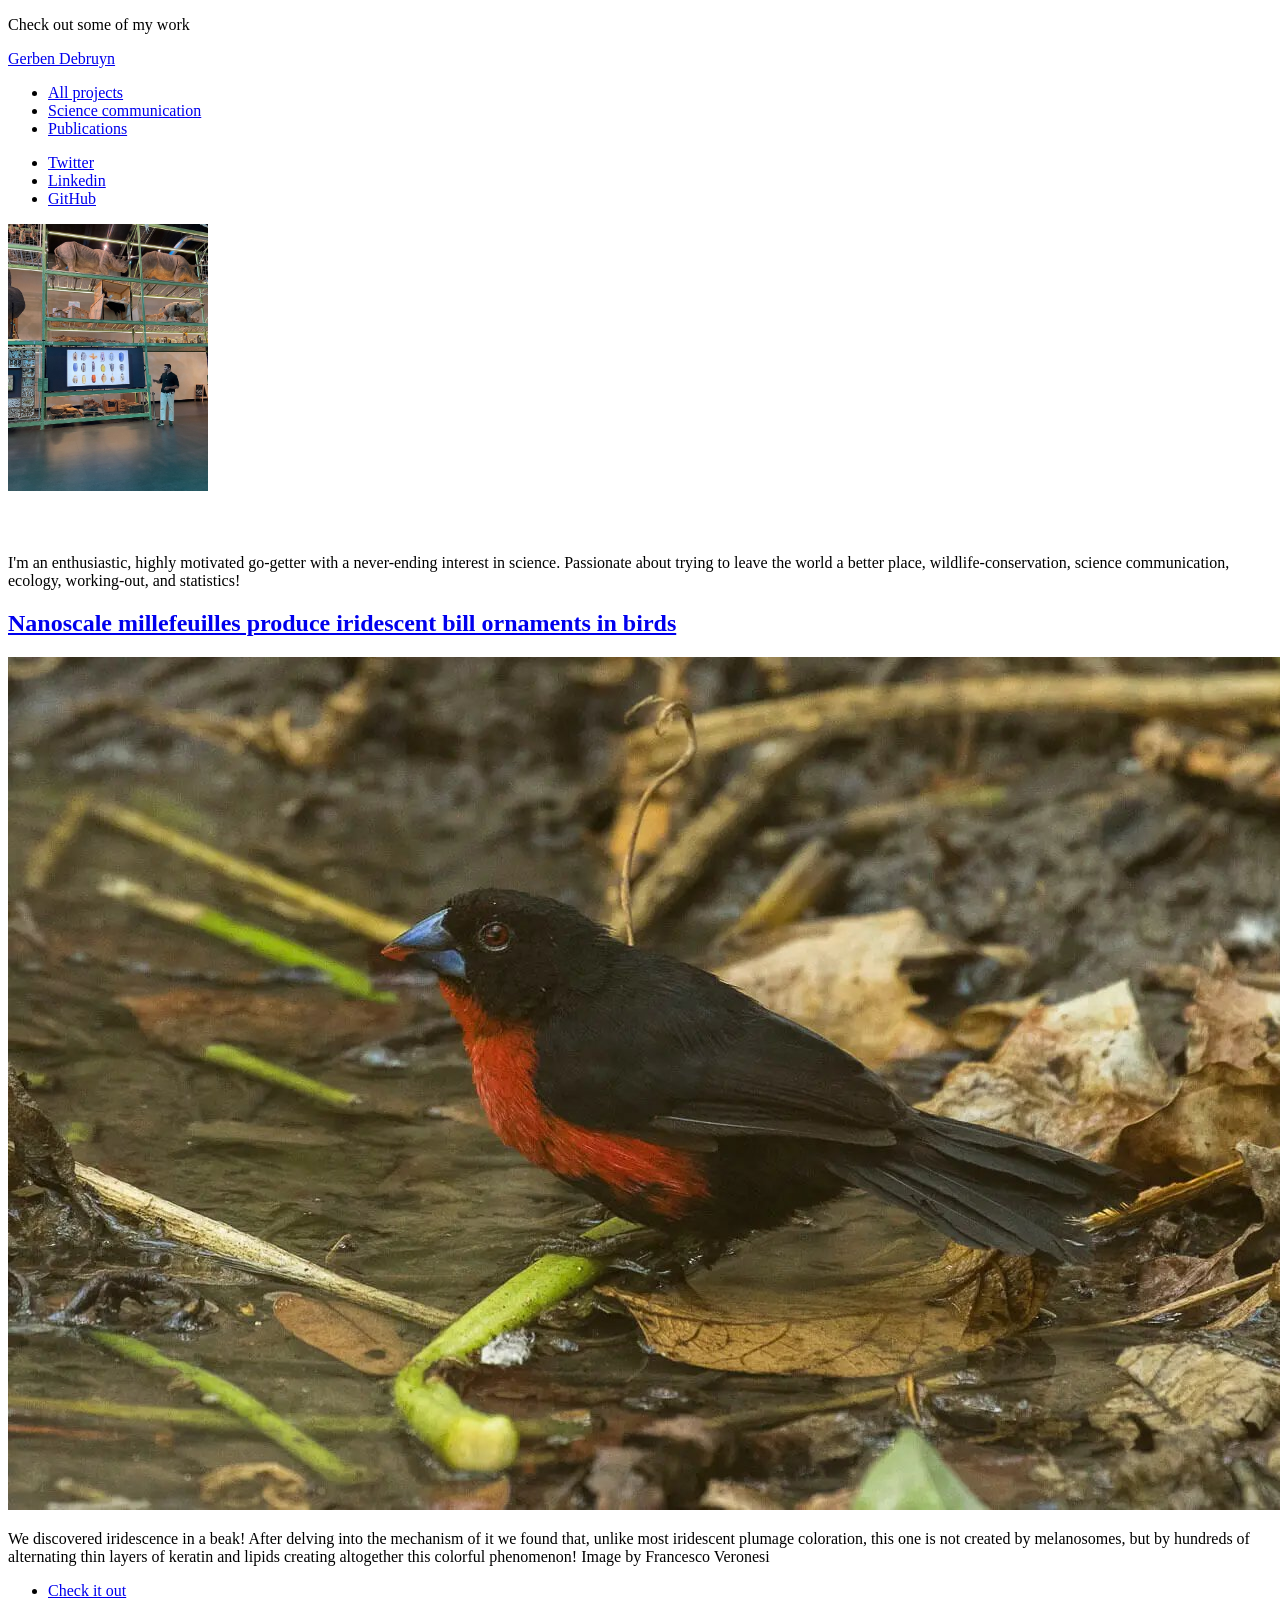
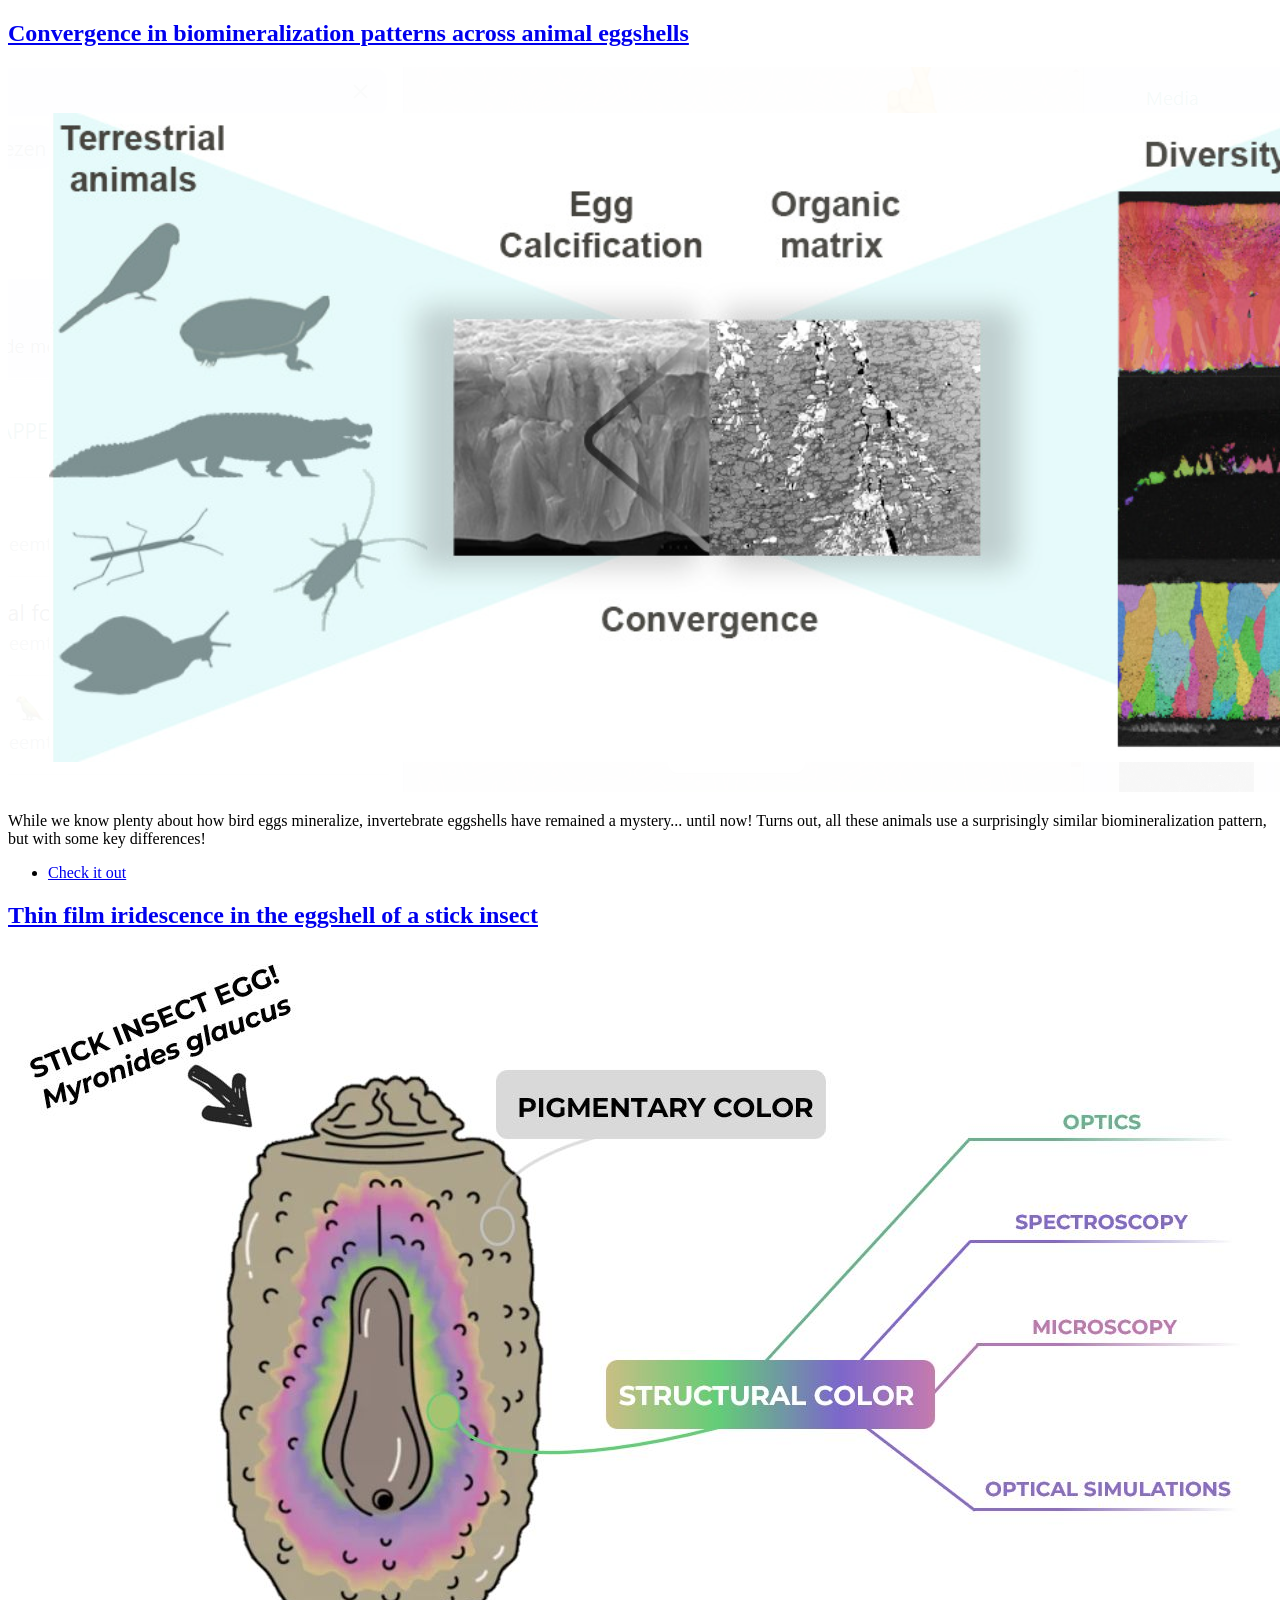
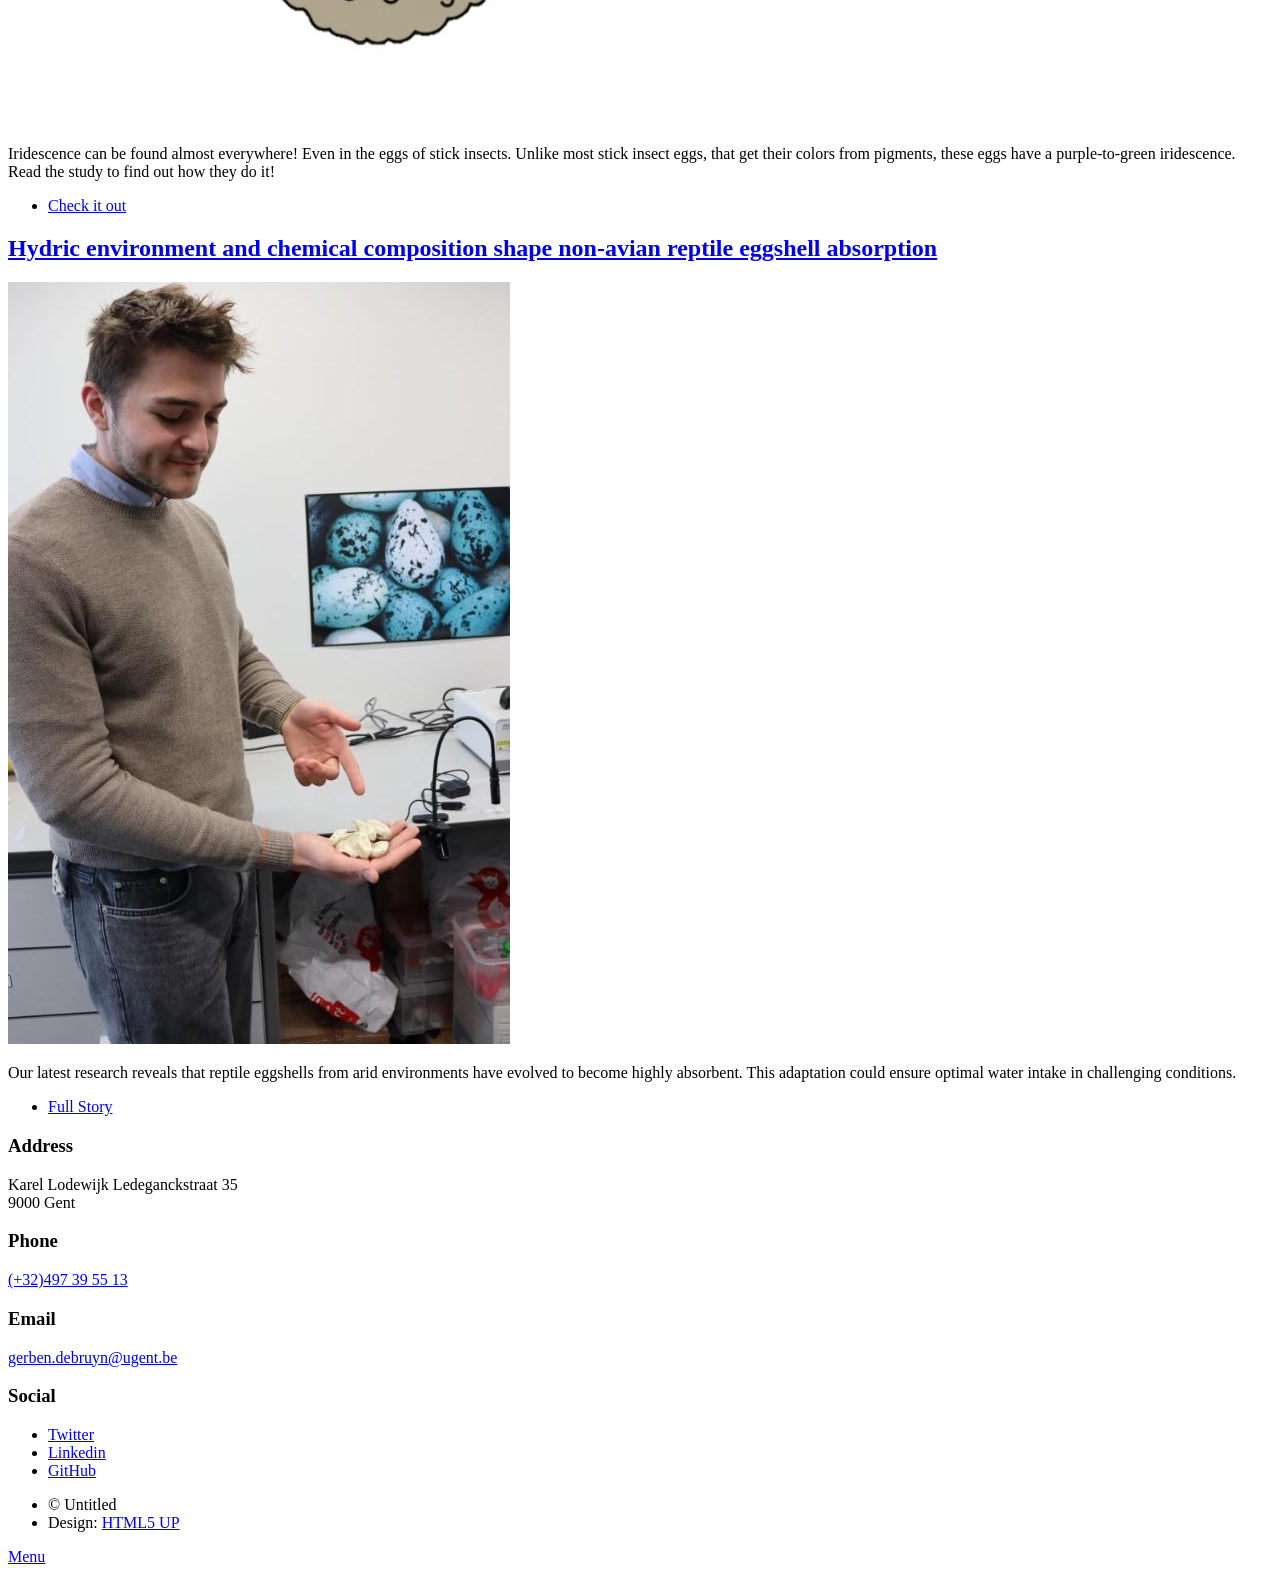
==== commit ebfb7569: "Update index.html" ====
--- a/index.html
+++ b/index.html
@@ -51,7 +51,7 @@
     <!-- Featured Post -->
     <article class="post featured">
         <header class="major">
-	<a href="#" class="image main"><img src="images/gerbennatu.jpg"</a>
+	<a href="#" class="image main"><img src="images/gerbennatu.jpg" style="width: 200px; height: auto;"</a>
             <h3><a href="#"><br /></a></h3>
             <p>I'm an enthusiastic, highly motivated go-getter with a never-ending interest in science.
                 Passionate about trying to leave the world a better place, wildlife-conservation, science communication, ecology, working-out, and statistics!
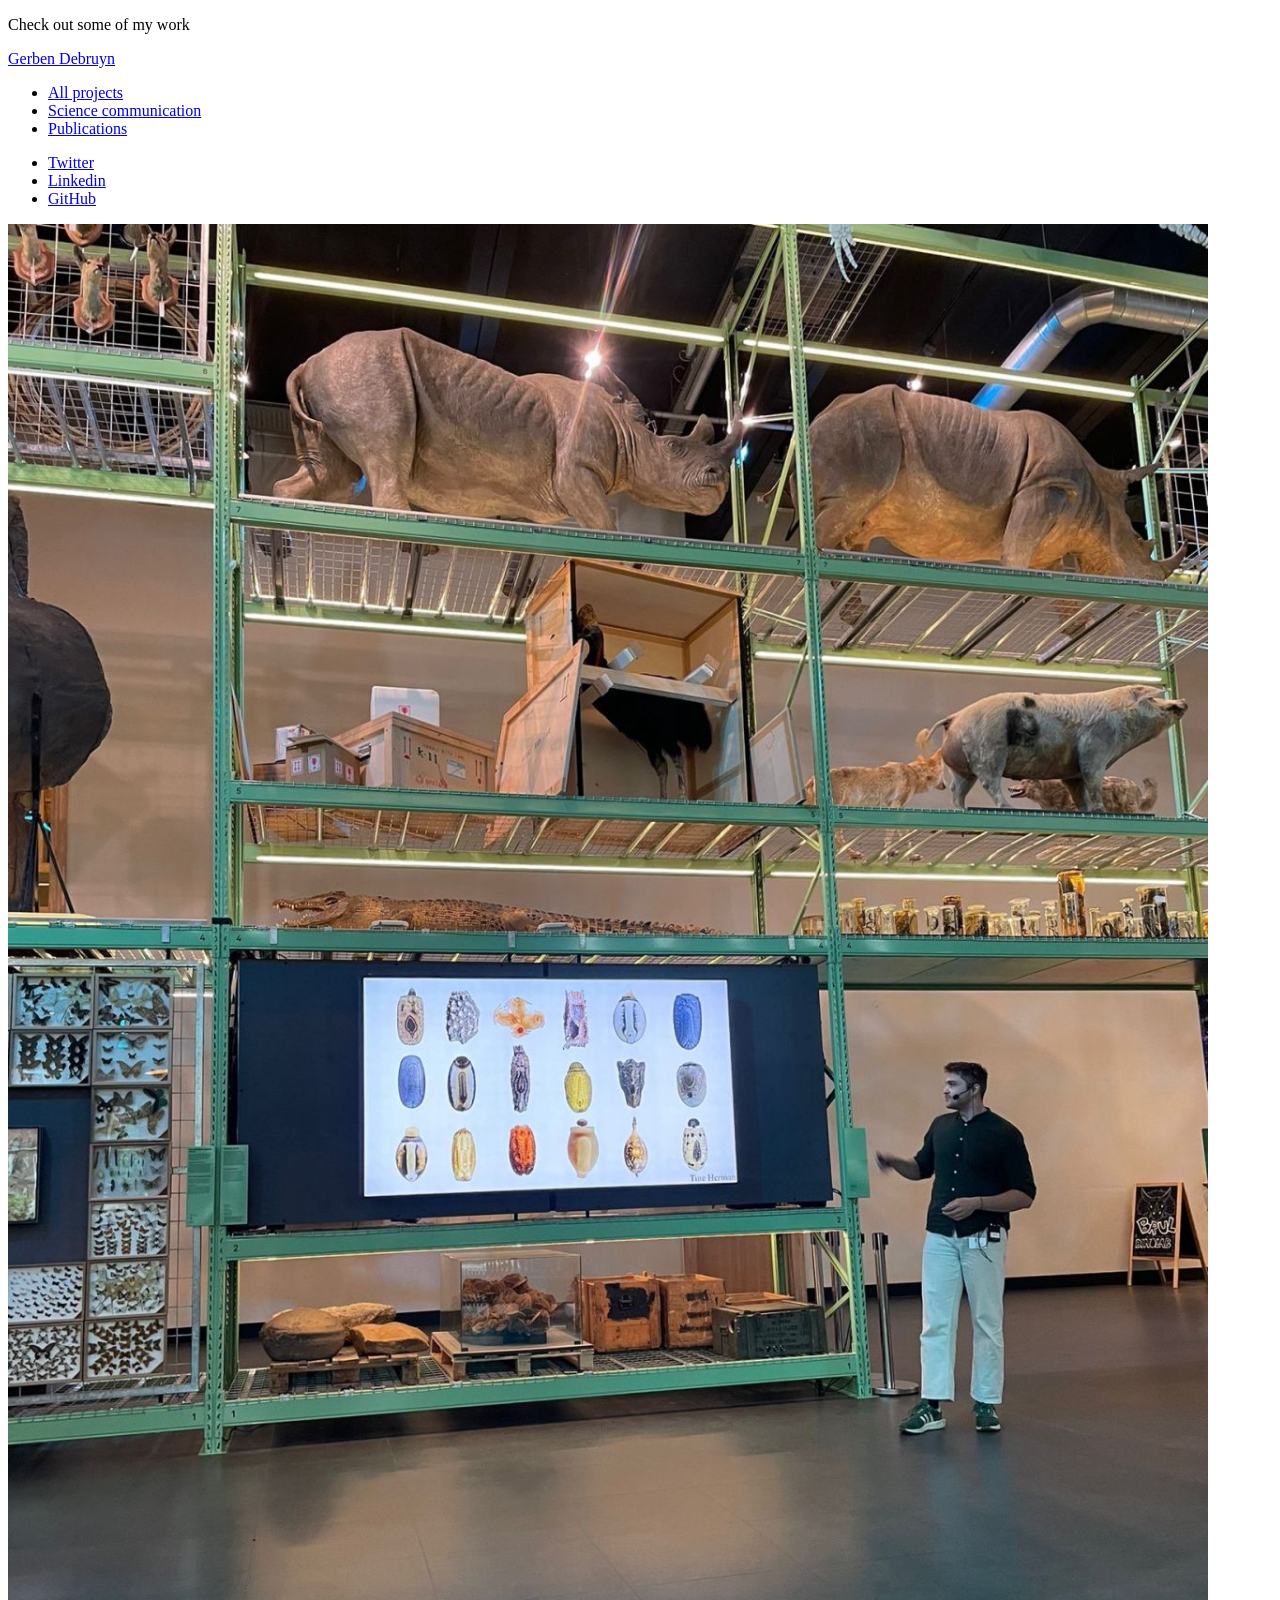
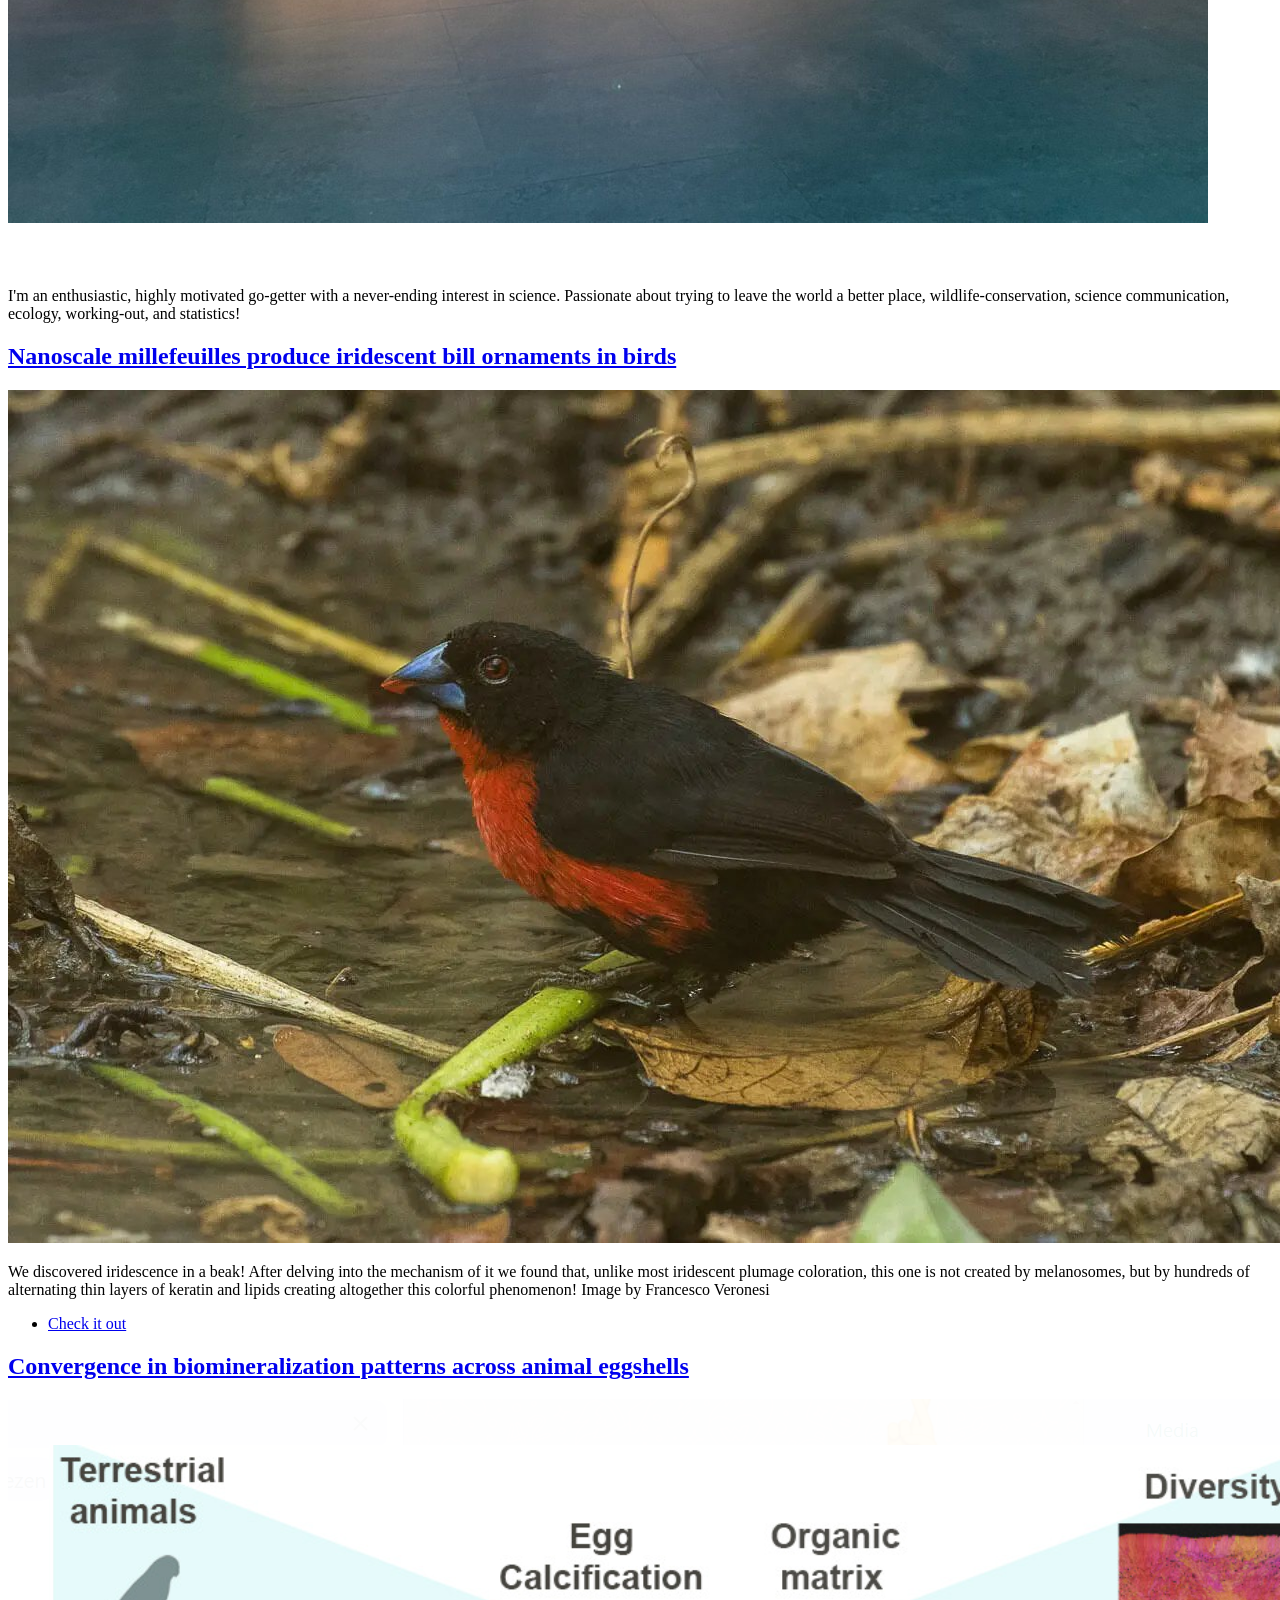
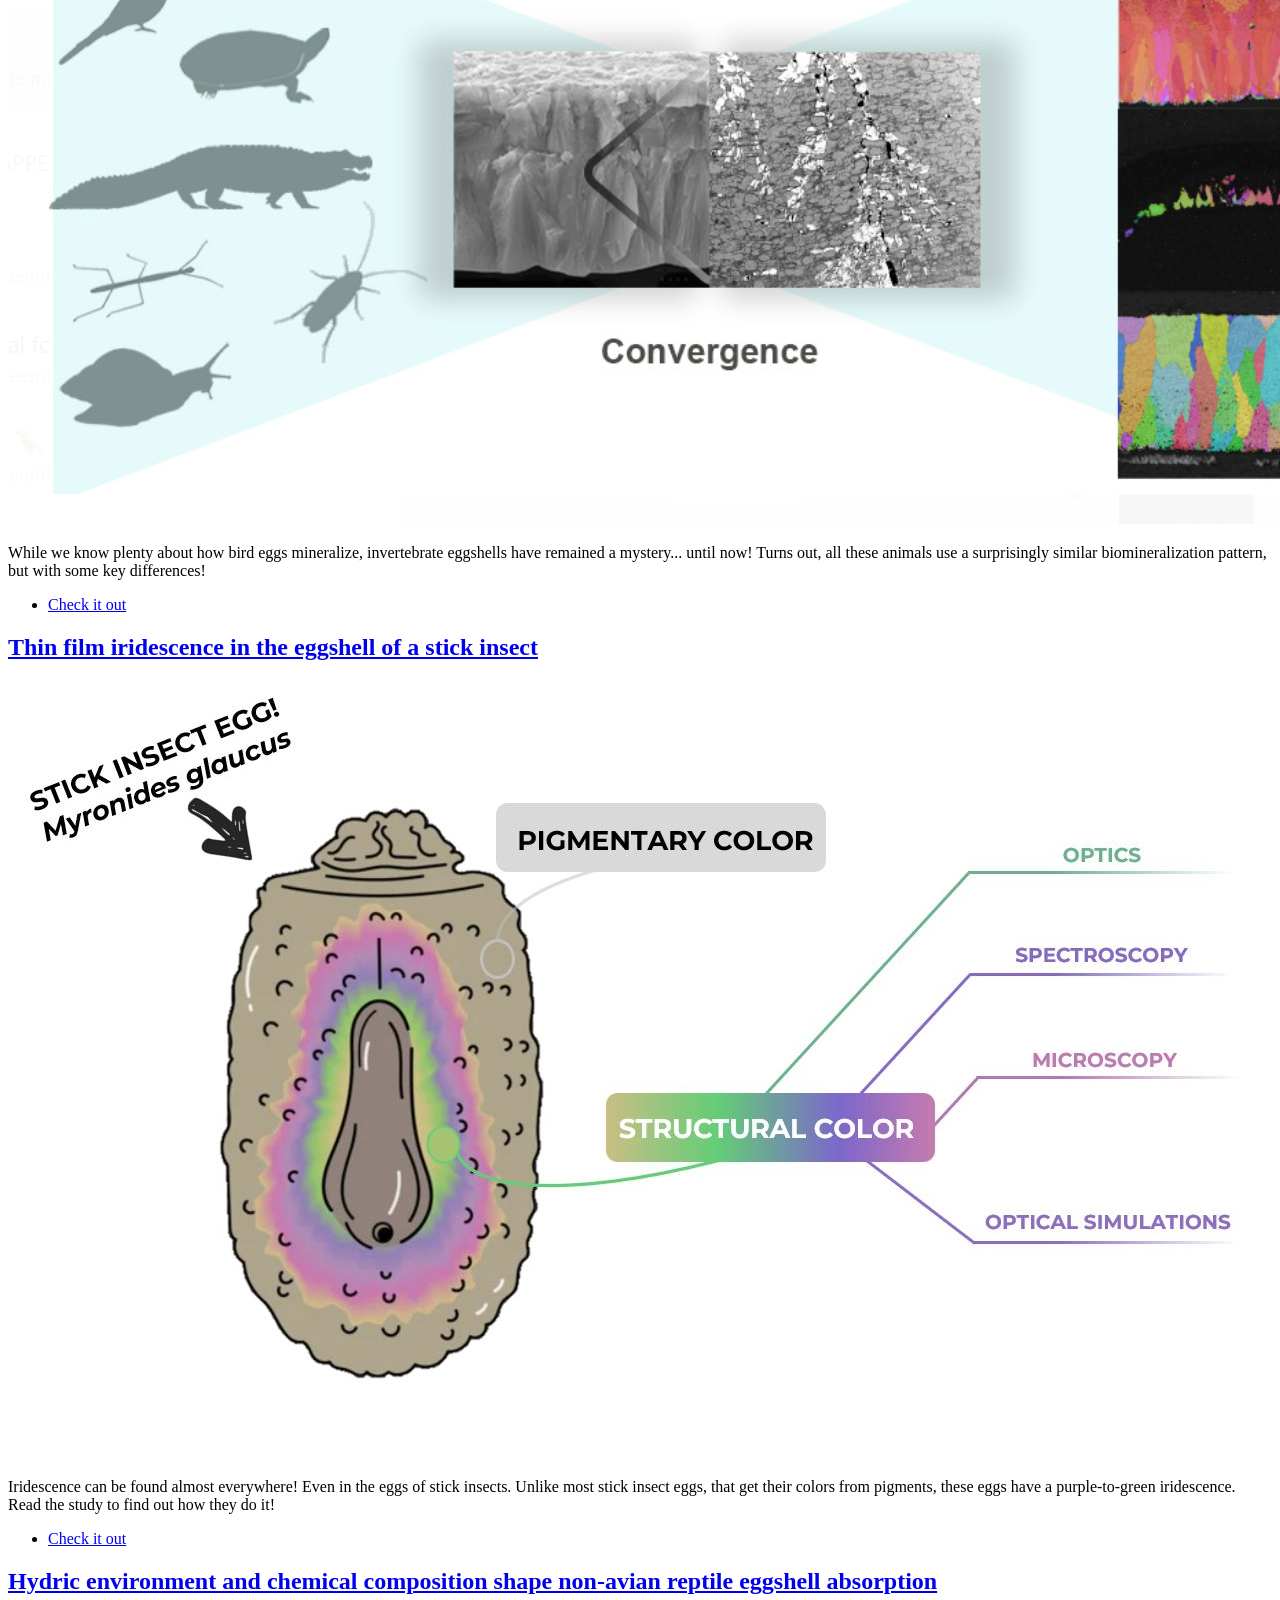
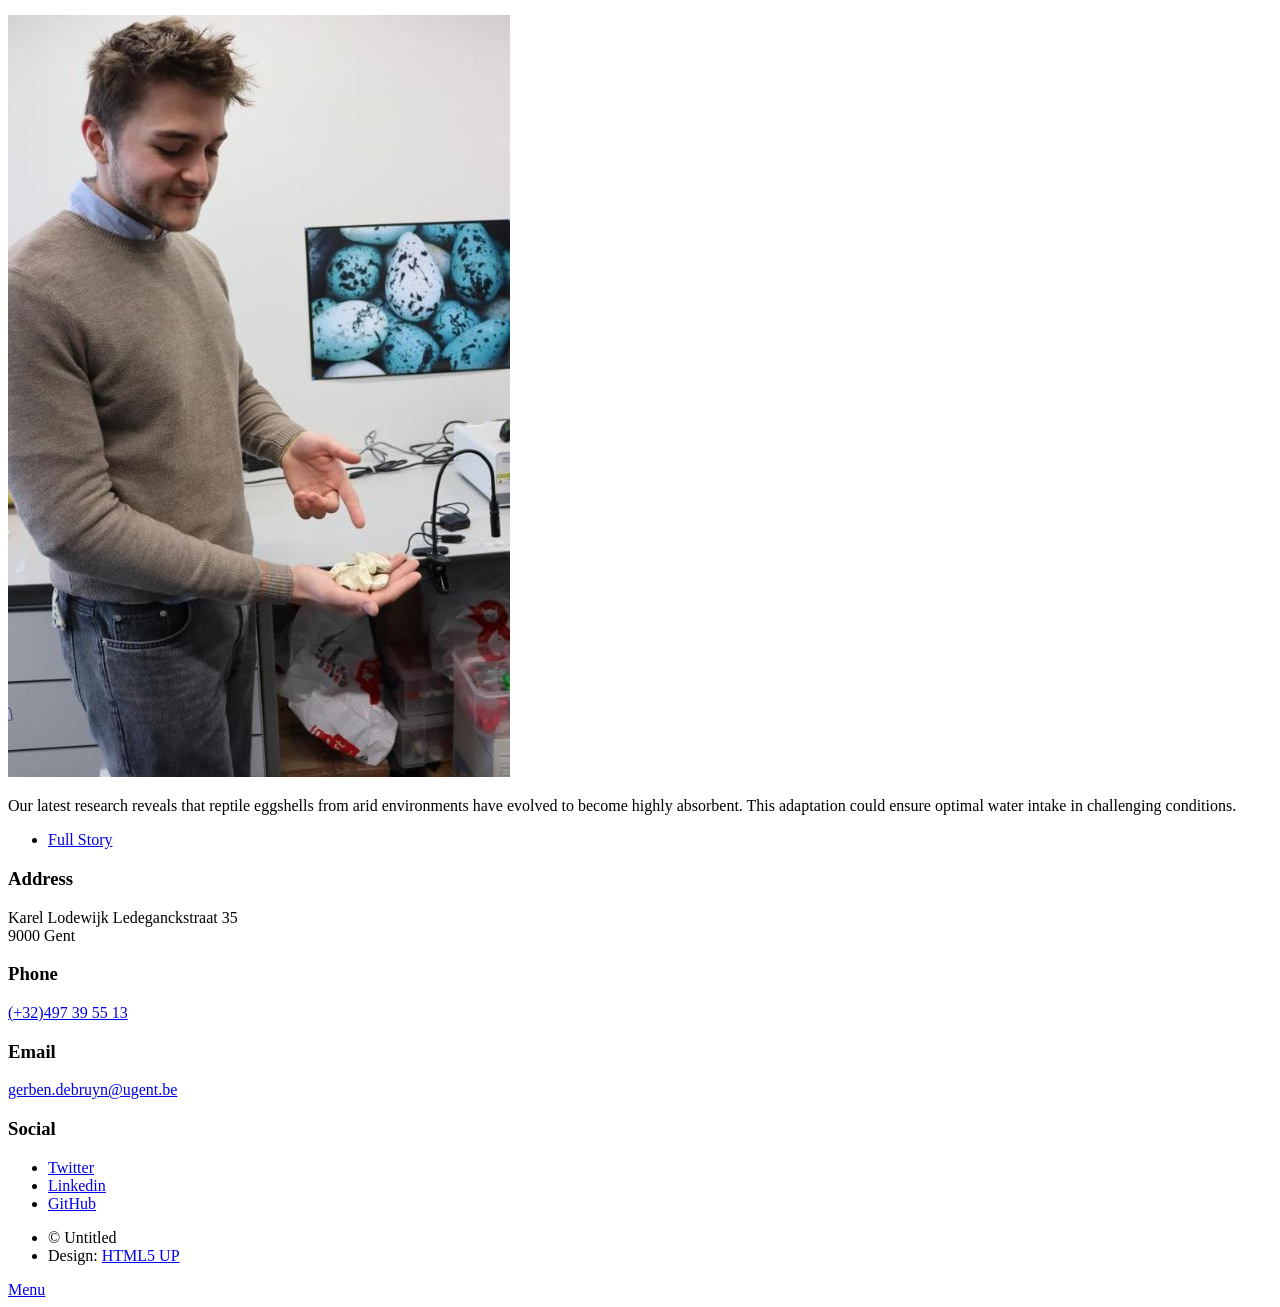
==== commit 4af81c78: "Update index.html" ====
--- a/index.html
+++ b/index.html
@@ -51,7 +51,7 @@
     <!-- Featured Post -->
     <article class="post featured">
         <header class="major">
-	<a href="#" class="image main"><img src="images/gerbennatu.jpg" style="width: 200px; height: auto;"</a>
+	<a href="#" class="image main"><img src="images/gerbennatu.jpg" style="width: 1200px; height: auto;"</a>
             <h3><a href="#"><br /></a></h3>
             <p>I'm an enthusiastic, highly motivated go-getter with a never-ending interest in science.
                 Passionate about trying to leave the world a better place, wildlife-conservation, science communication, ecology, working-out, and statistics!
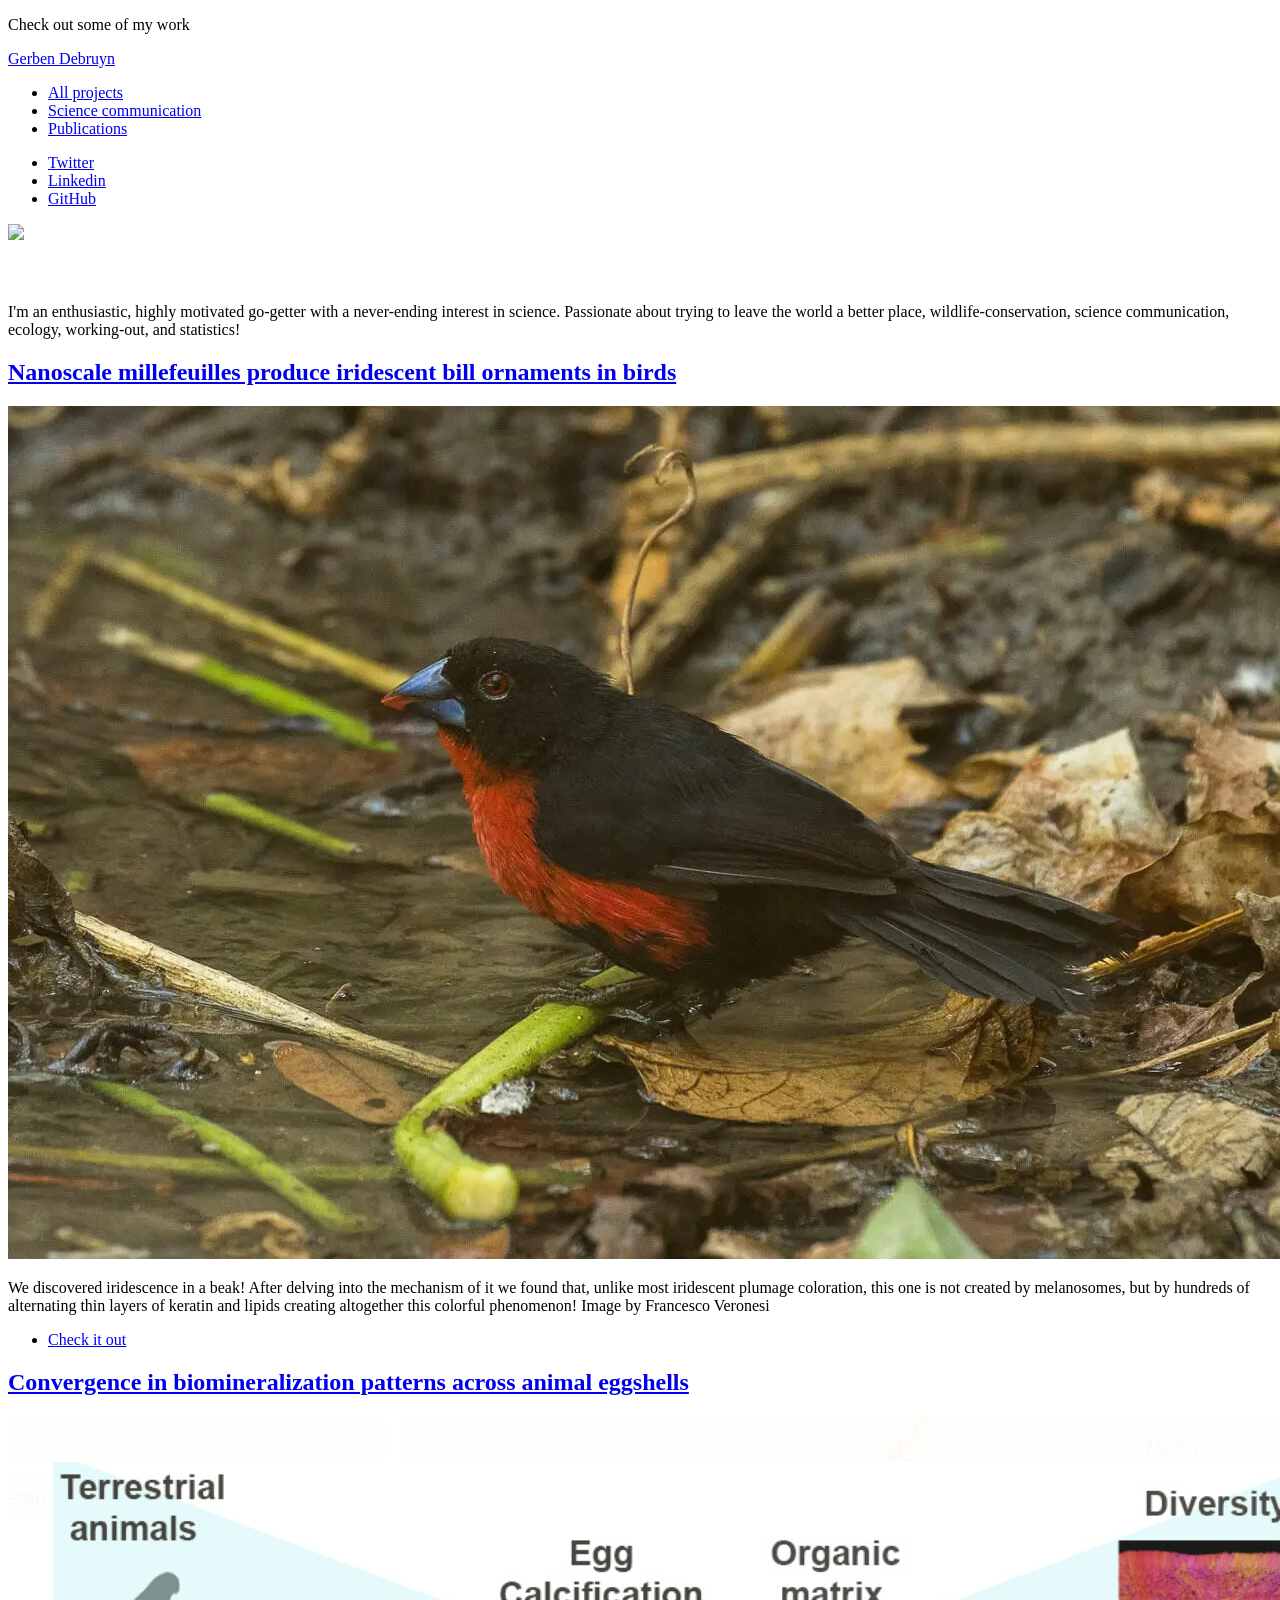
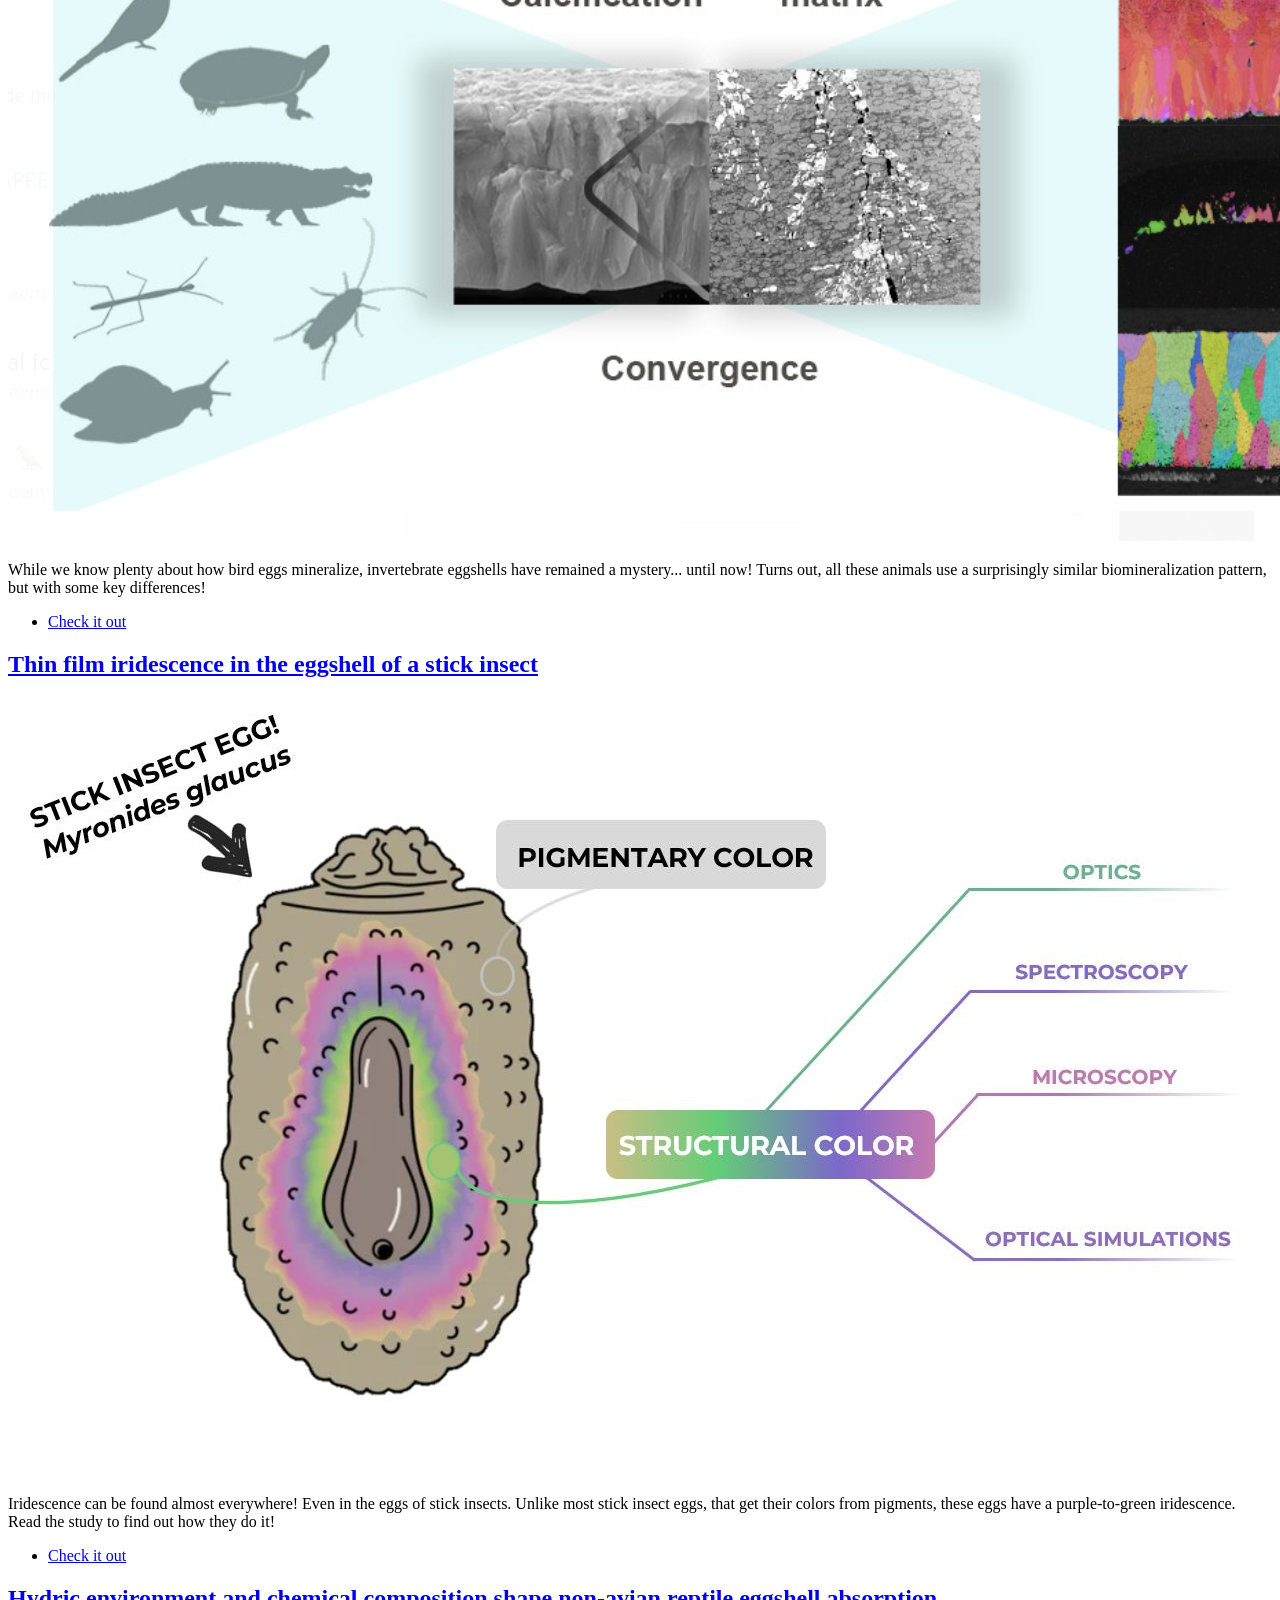
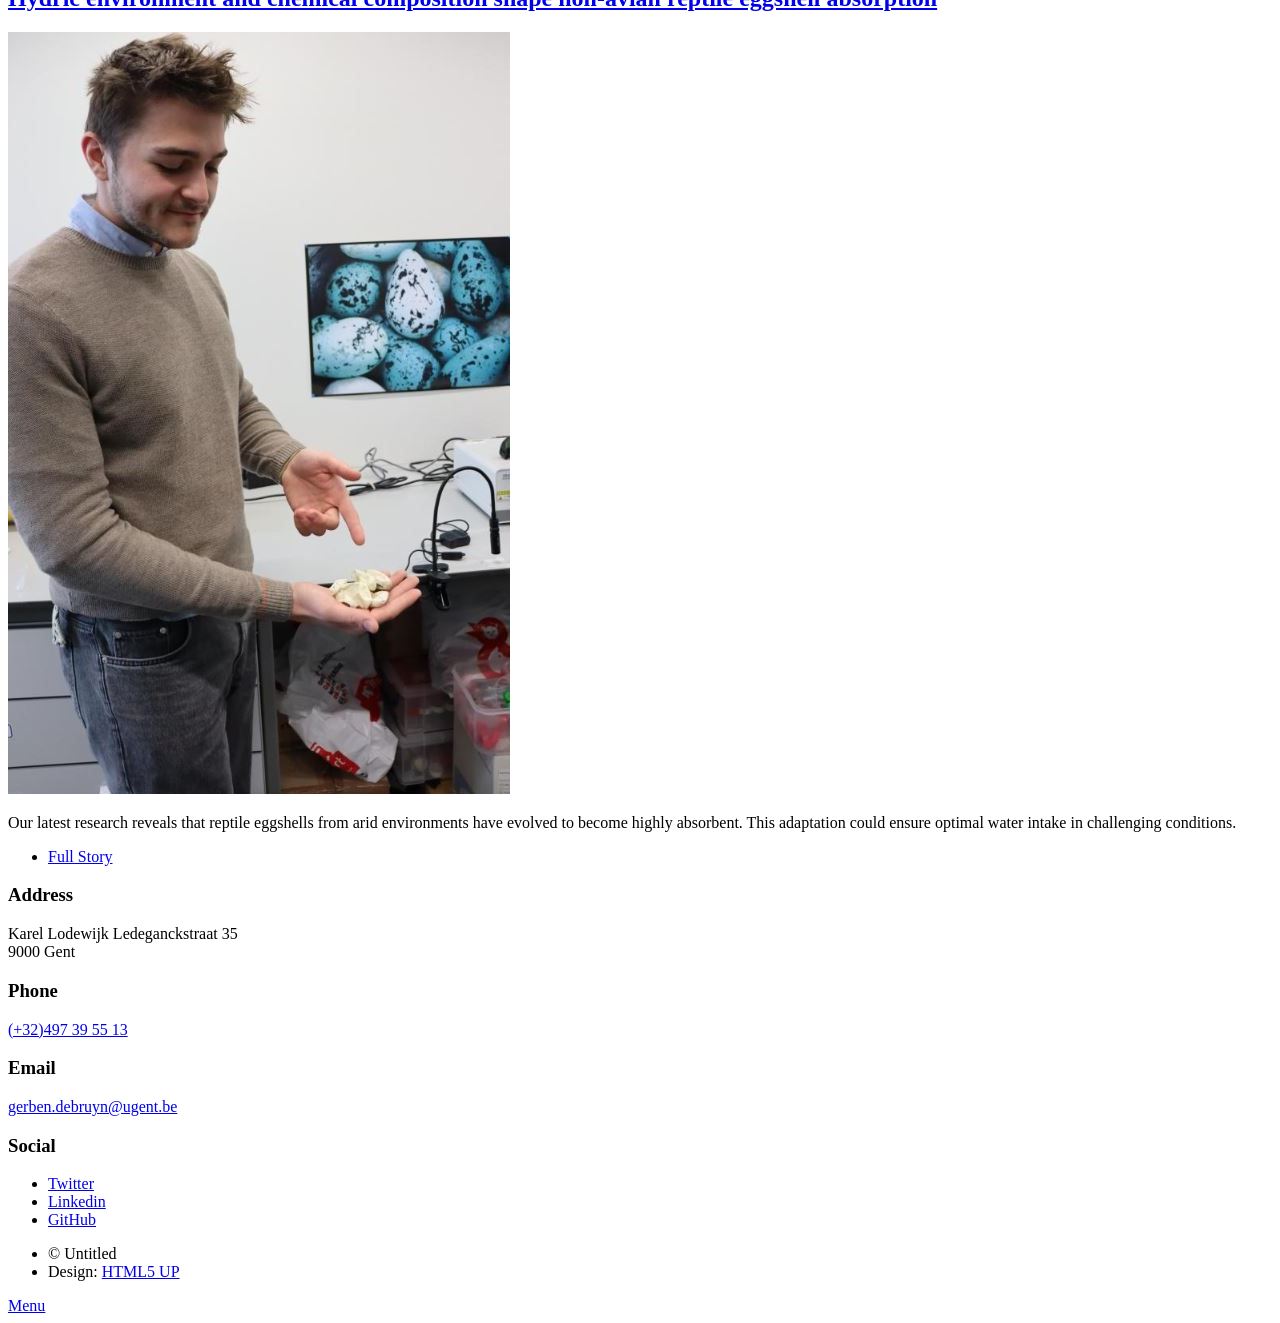
==== commit 0468fb56: "Update index.html" ====
--- a/index.html
+++ b/index.html
@@ -15,7 +15,7 @@
 	<body class="is-preload">
 
 		<!-- Wrapper -->
-		<div id="wrapper" class="fade-in">
+		<div id="wrapper">
 
 				<!-- Intro -->
 					<div id="intro">
@@ -51,7 +51,7 @@
     <!-- Featured Post -->
     <article class="post featured">
         <header class="major">
-	<a href="#" class="image main"><img src="images/gerbennatu.jpg" style="width: 1200px; height: auto;"</a>
+	<a href="#" class="image main"><img src="images/gerbenpres.jpg"; height: auto;"</a>
             <h3><a href="#"><br /></a></h3>
             <p>I'm an enthusiastic, highly motivated go-getter with a never-ending interest in science.
                 Passionate about trying to leave the world a better place, wildlife-conservation, science communication, ecology, working-out, and statistics!
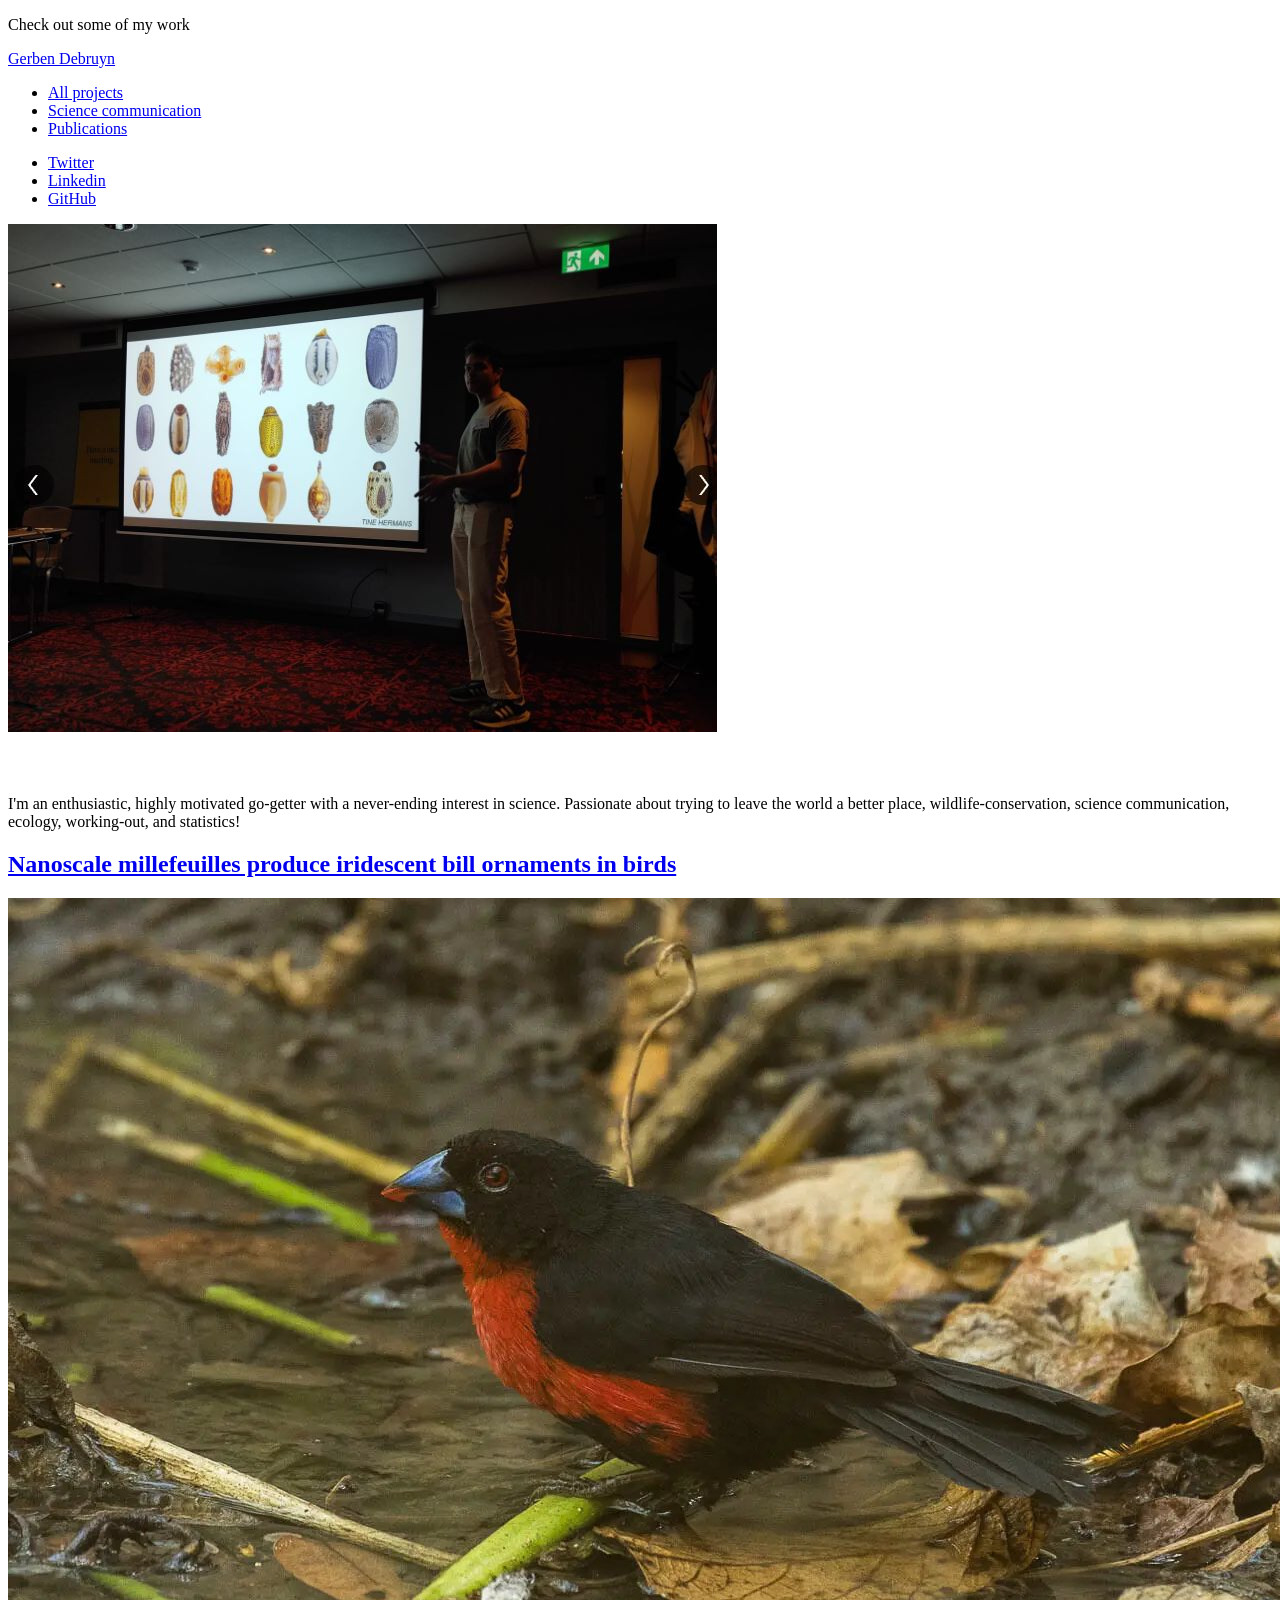
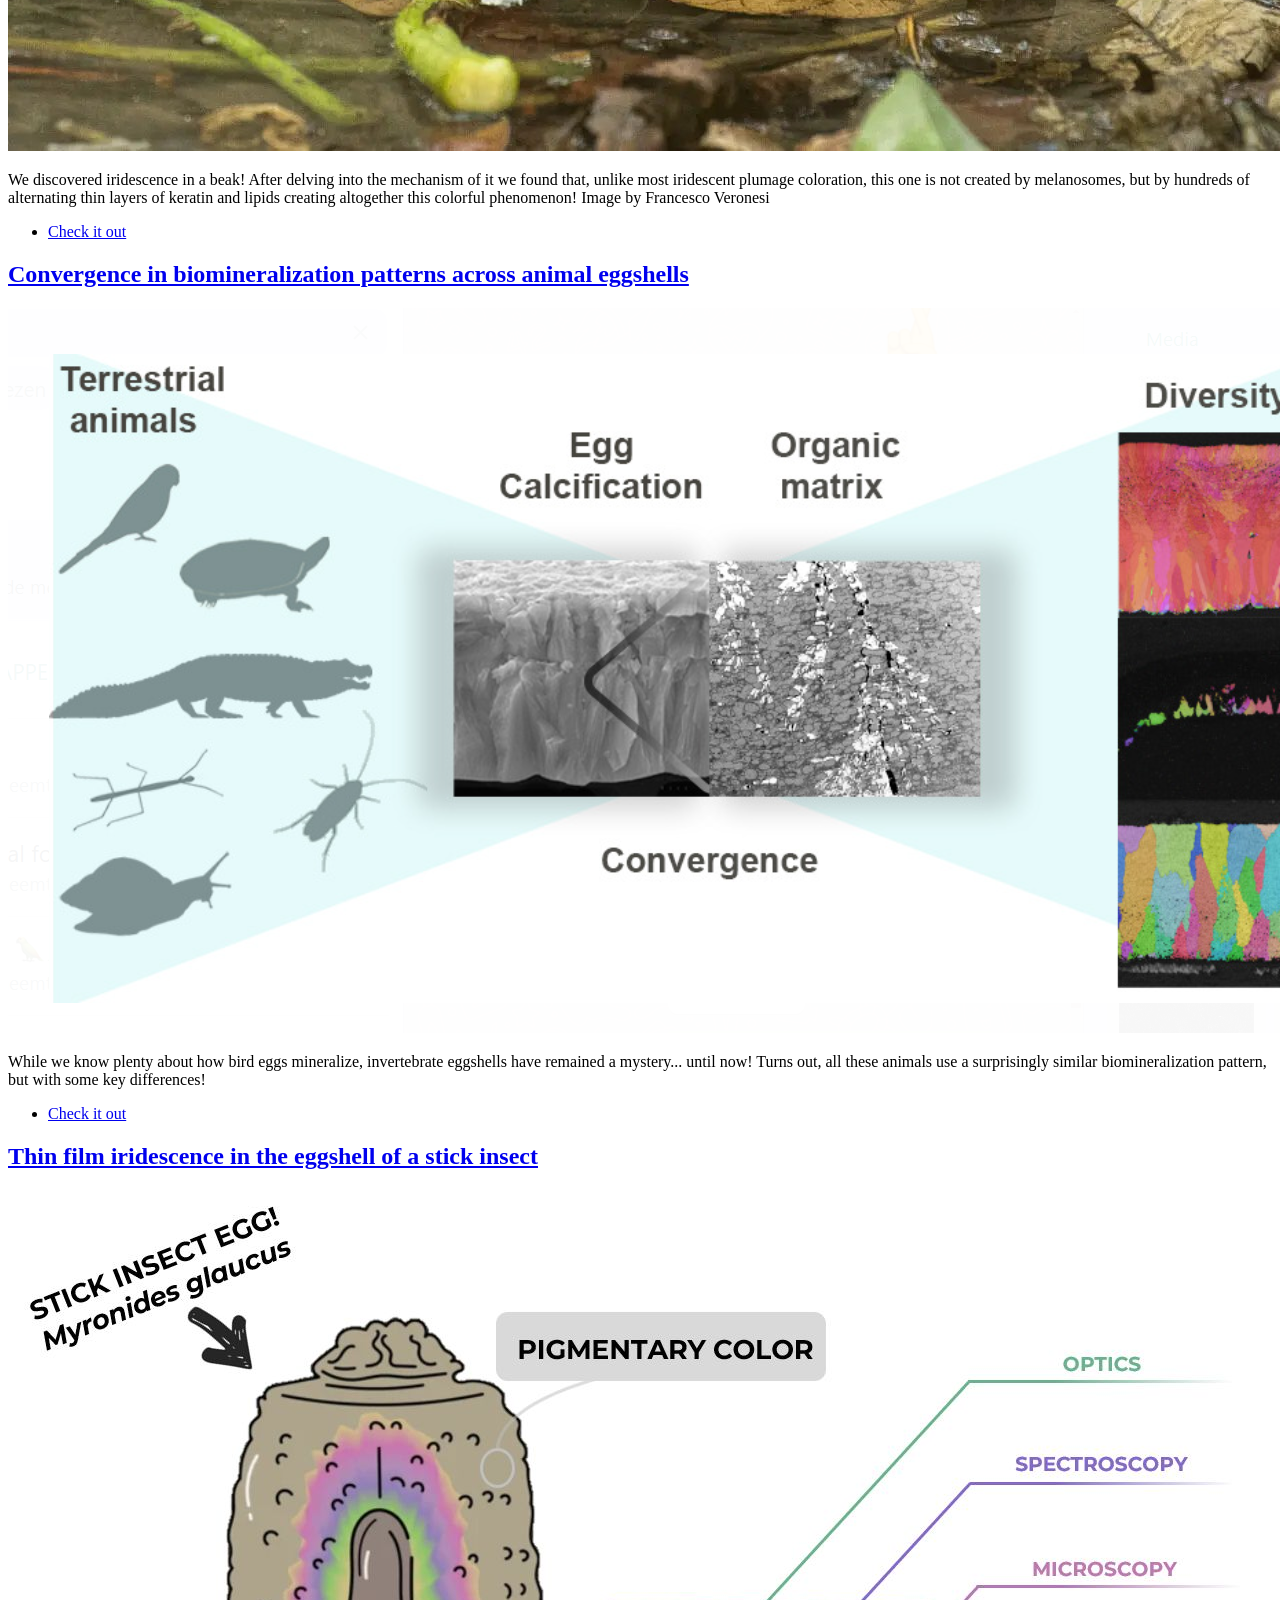
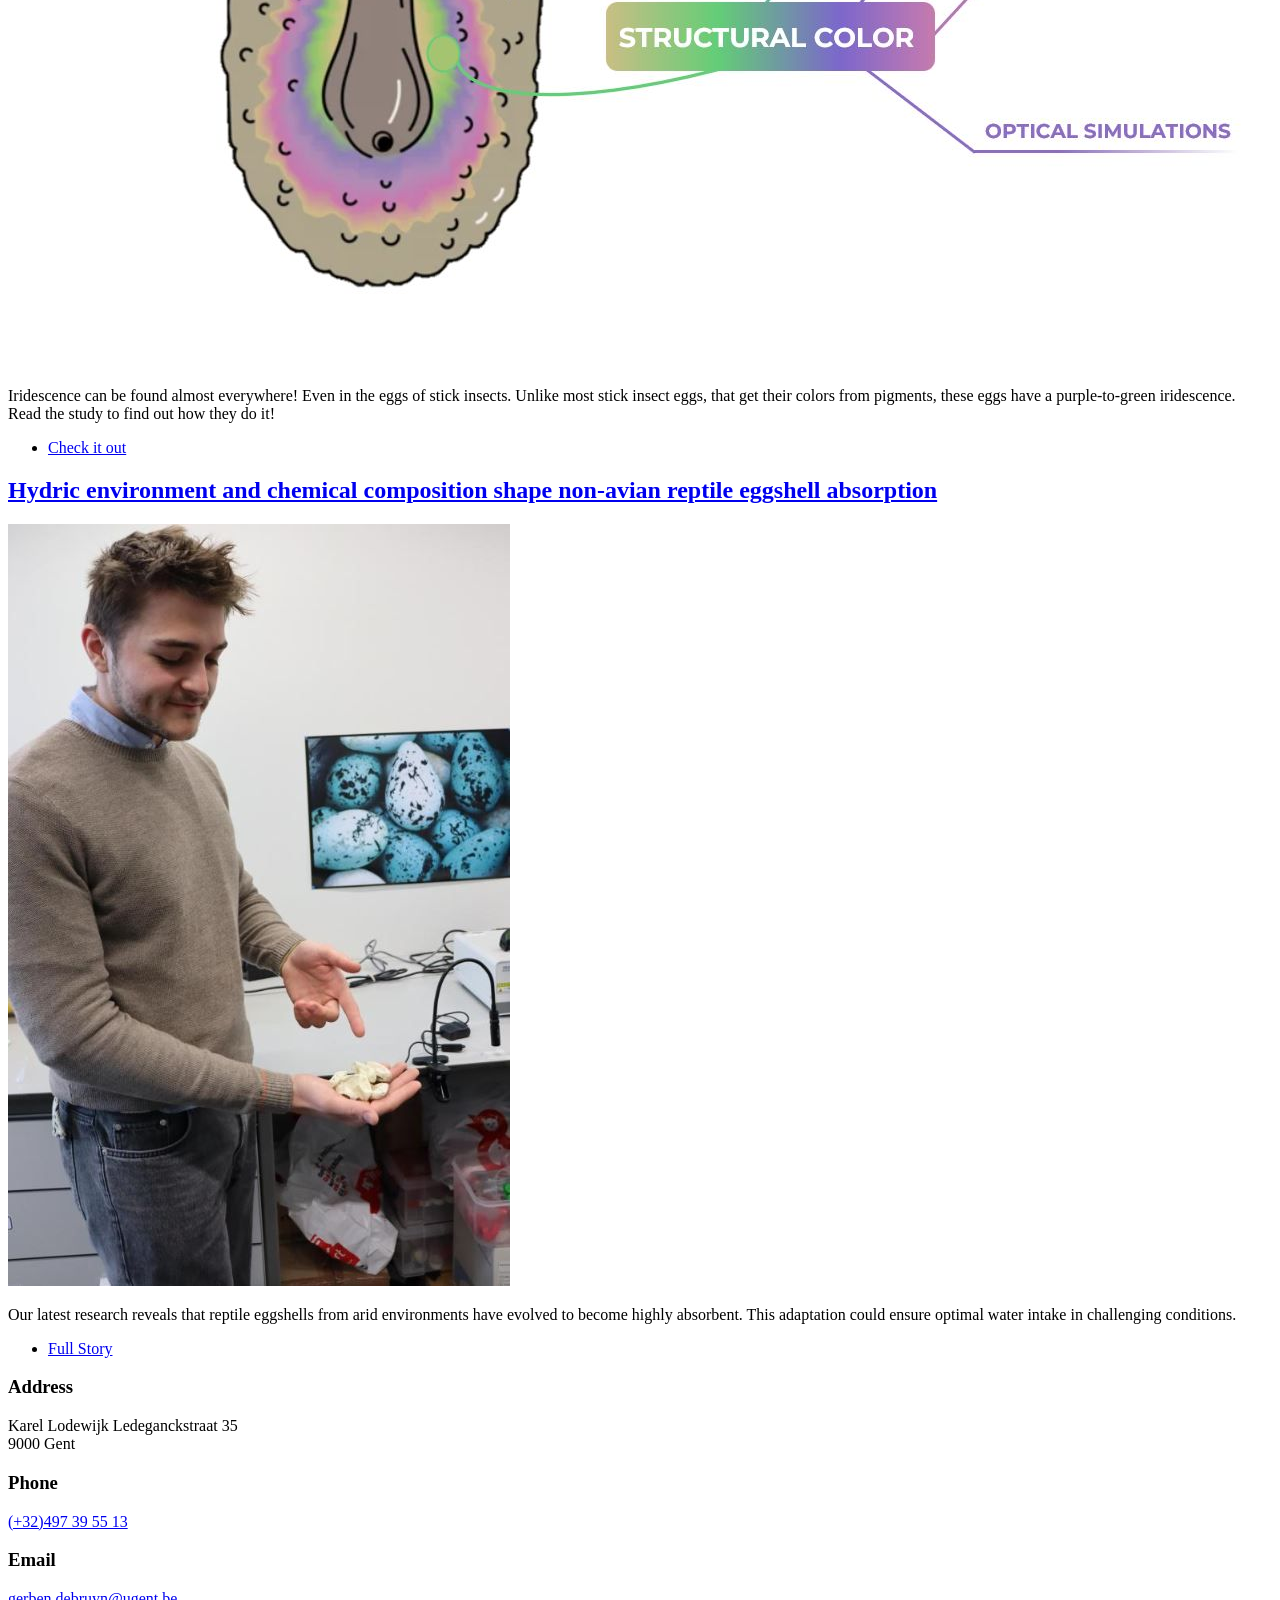
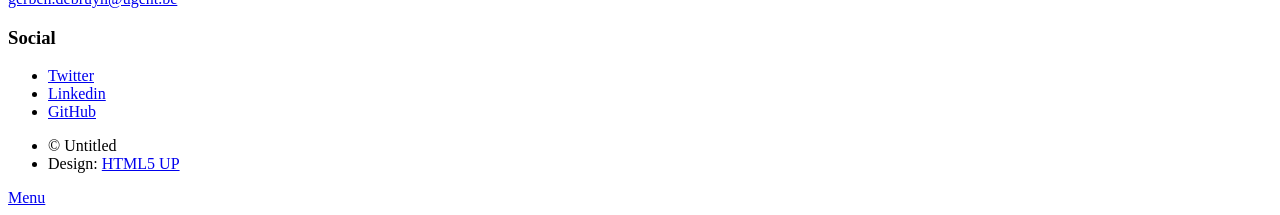
==== commit a9fce81d: "Update index.html" ====
--- a/index.html
+++ b/index.html
@@ -51,7 +51,7 @@
     <!-- Featured Post -->
     <article class="post featured">
         <header class="major">
-	<a href="#" class="image main"><img src="images/gerbenpres.jpg"; height: auto;"</a>
+	<a href="#" class="image main"><img src="images/gerbenpres.JPG"; height: auto;"</a>
             <h3><a href="#"><br /></a></h3>
             <p>I'm an enthusiastic, highly motivated go-getter with a never-ending interest in science.
                 Passionate about trying to leave the world a better place, wildlife-conservation, science communication, ecology, working-out, and statistics!
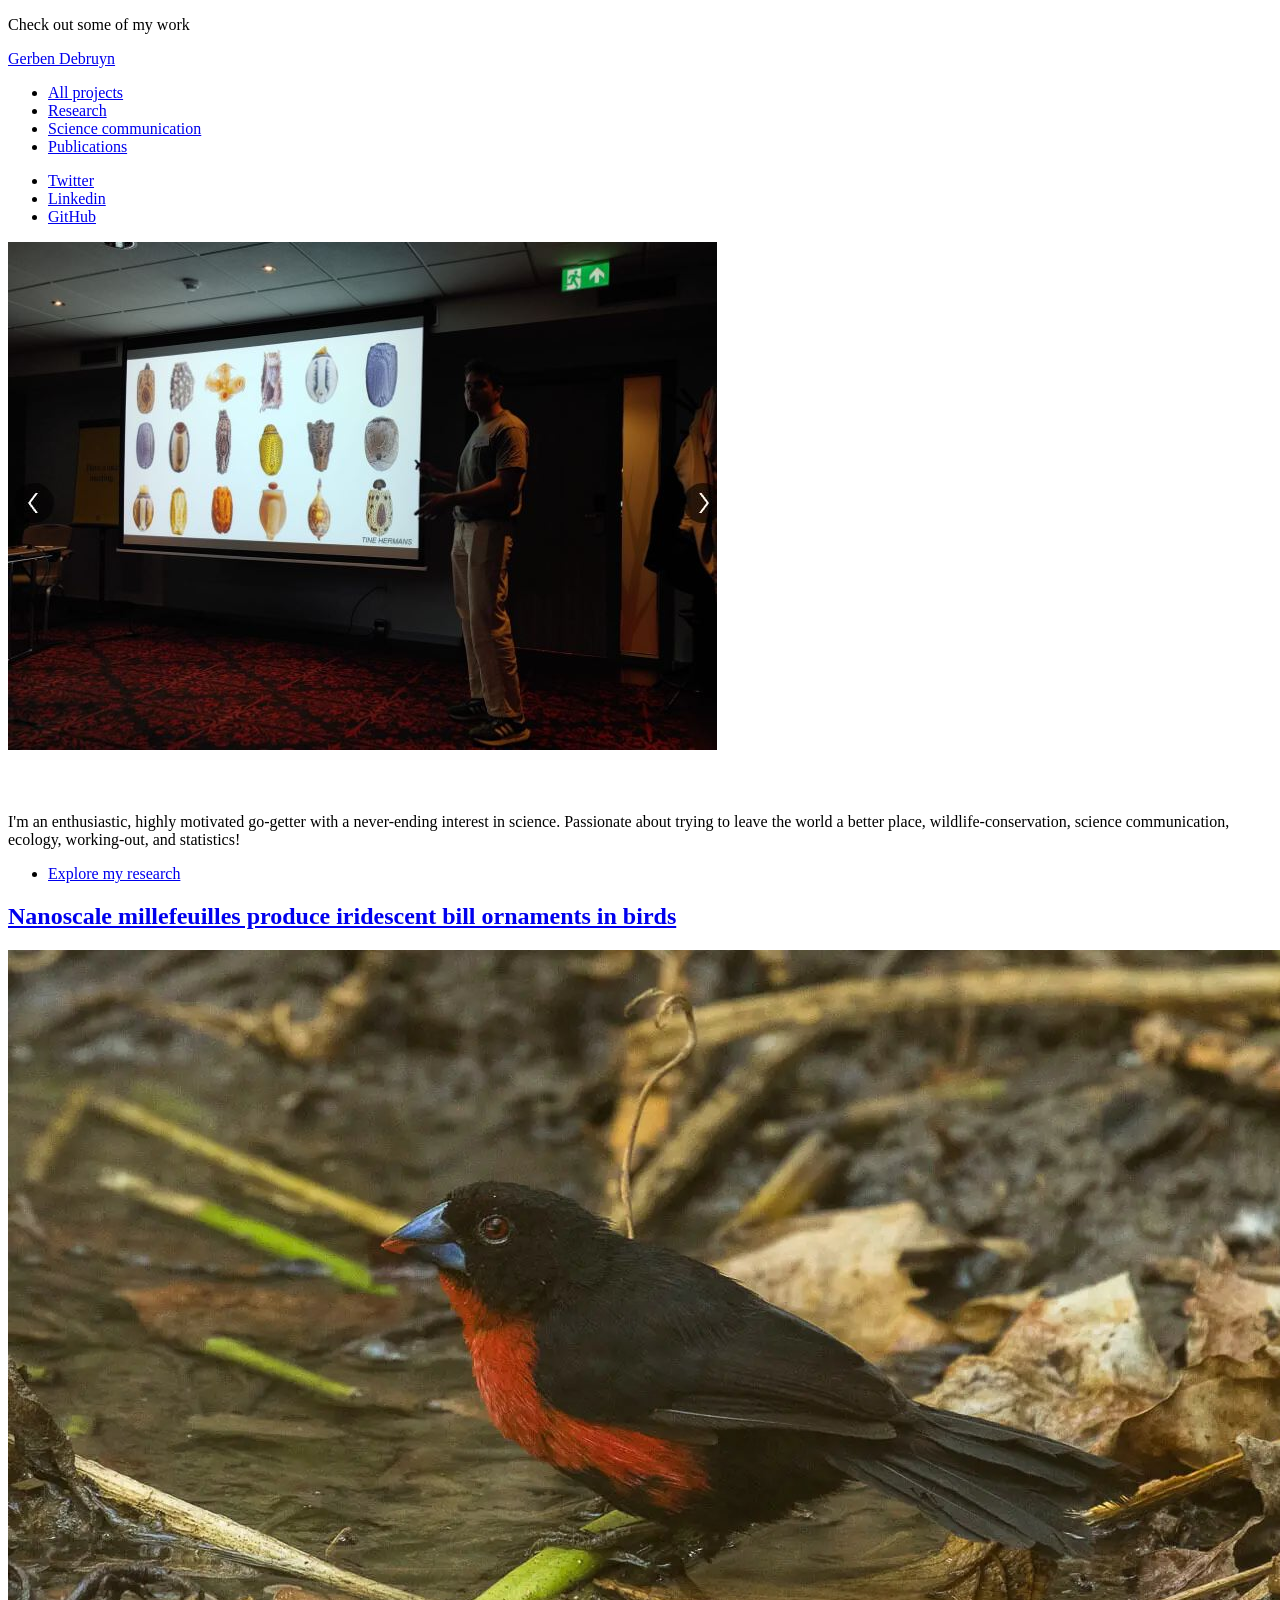
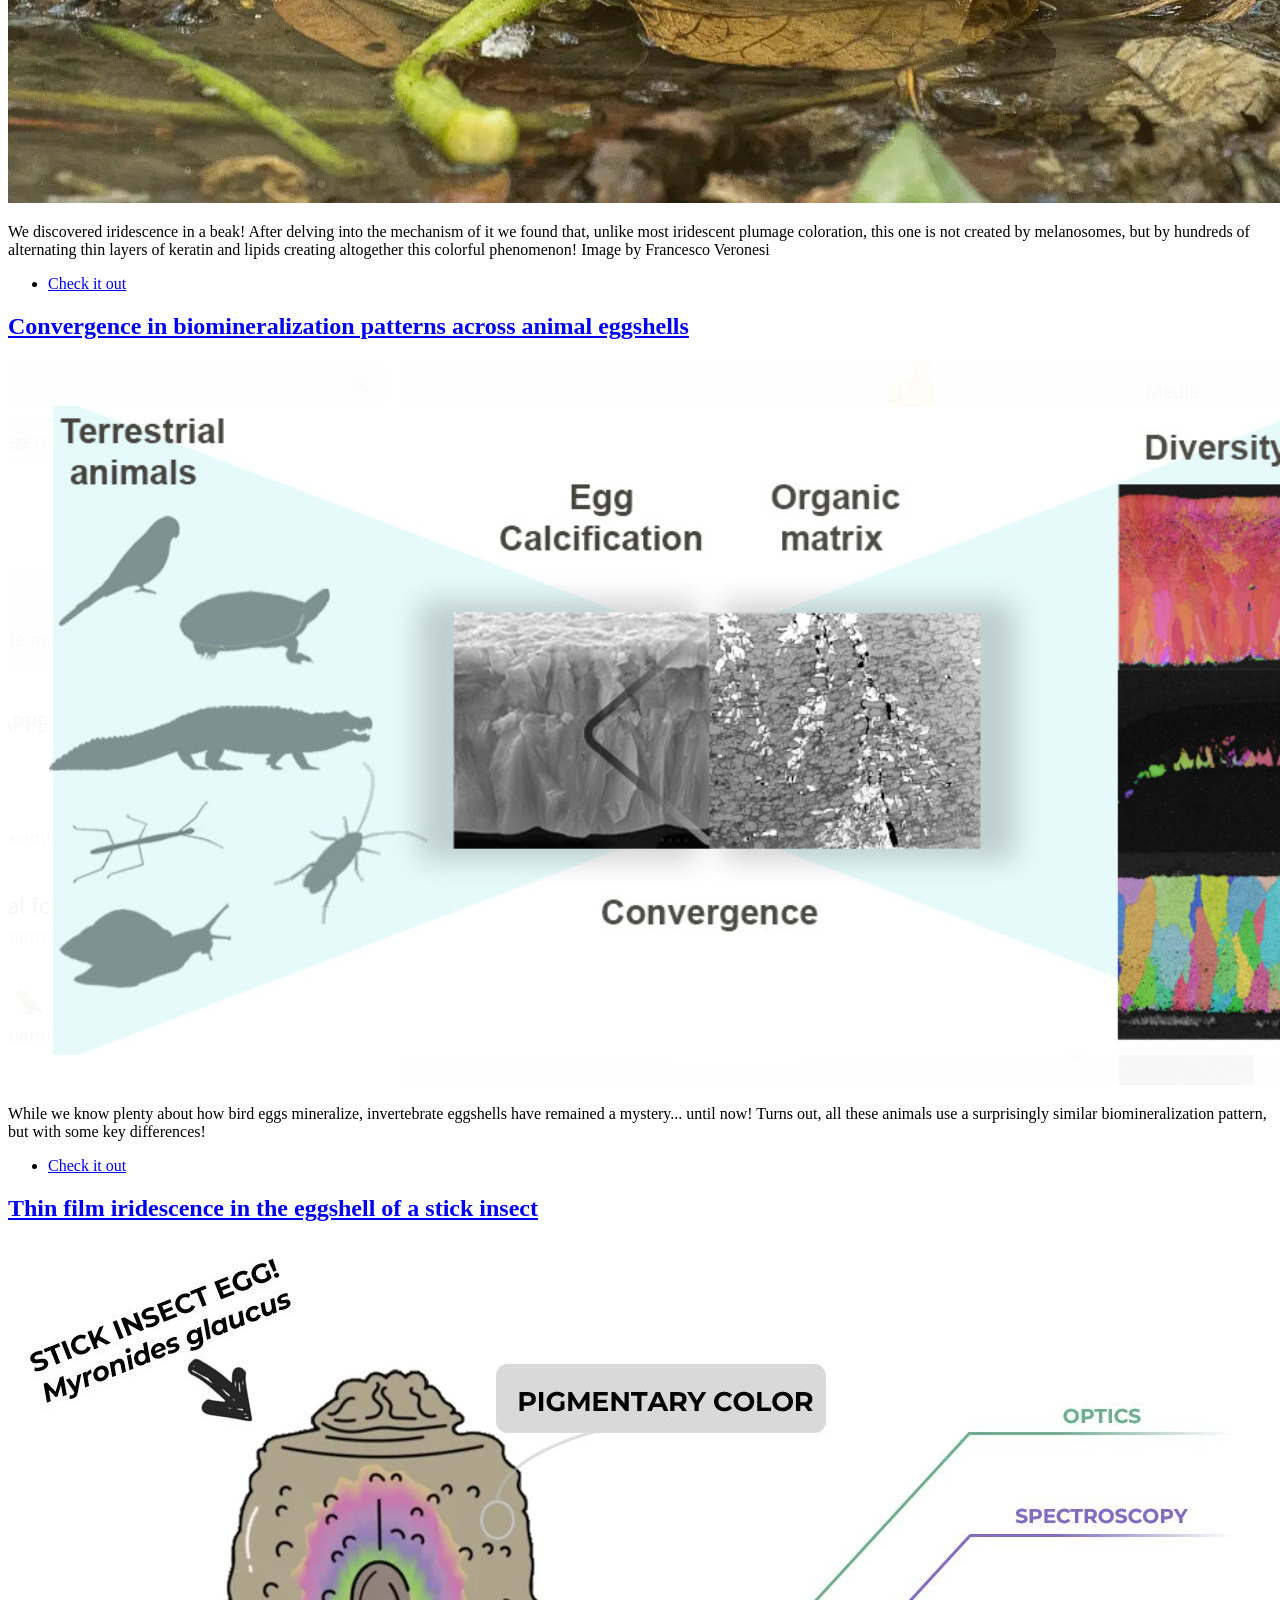
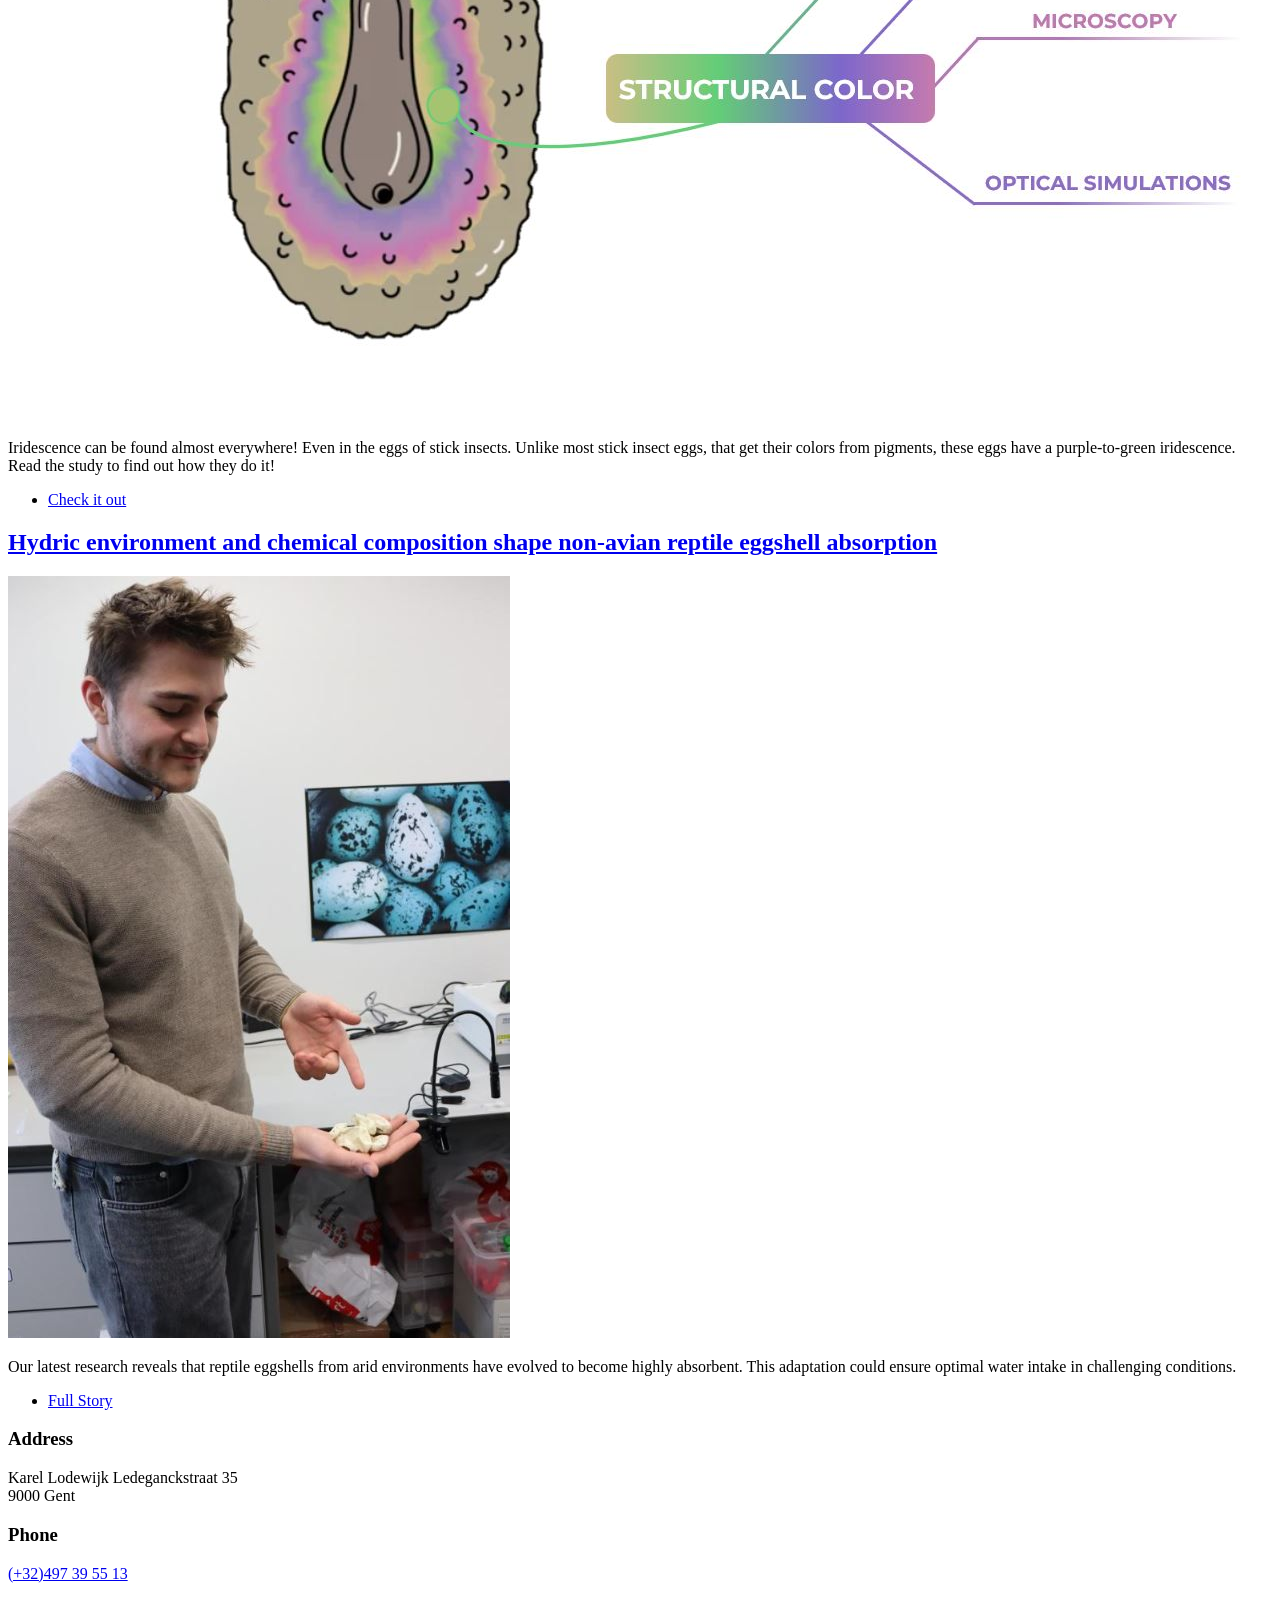
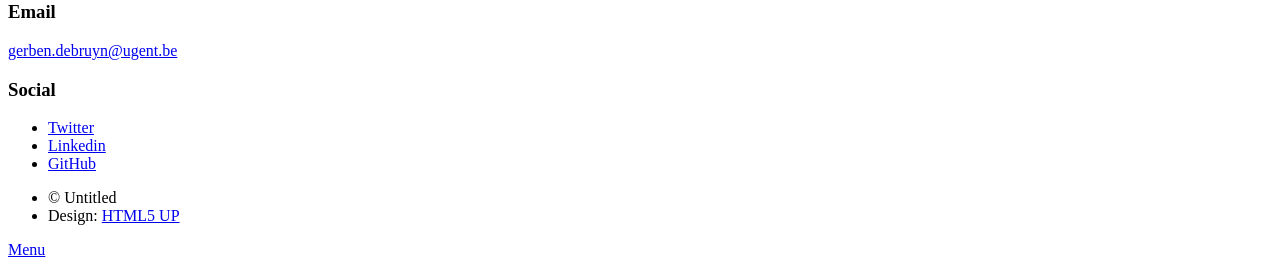
==== commit b55a331a: "Add Research page with three research areas Add a Research tab to the menu on every page, an "Explor" ====
--- a/index.html
+++ b/index.html
@@ -35,8 +35,9 @@
 					<nav id="nav">
 						<ul class="links">
 							<li class="active"><a href="index.html">All projects</a></li>
-							<li class="active"><a href="science_outreach.html">Science communication</a></li>
-							<li class="active"><a href="mypublications.html">Publications</a></li>
+							<li><a href="research.html">Research</a></li>
+							<li><a href="science_outreach.html">Science communication</a></li>
+							<li><a href="mypublications.html">Publications</a></li>
 
 						</ul>
 						<ul class="icons">
@@ -58,6 +59,7 @@
             </p>
         </header>
         <ul class="actions special">
+            <li><a href="research.html" class="button large">Explore my research</a></li>
         </ul>
     </article>
 
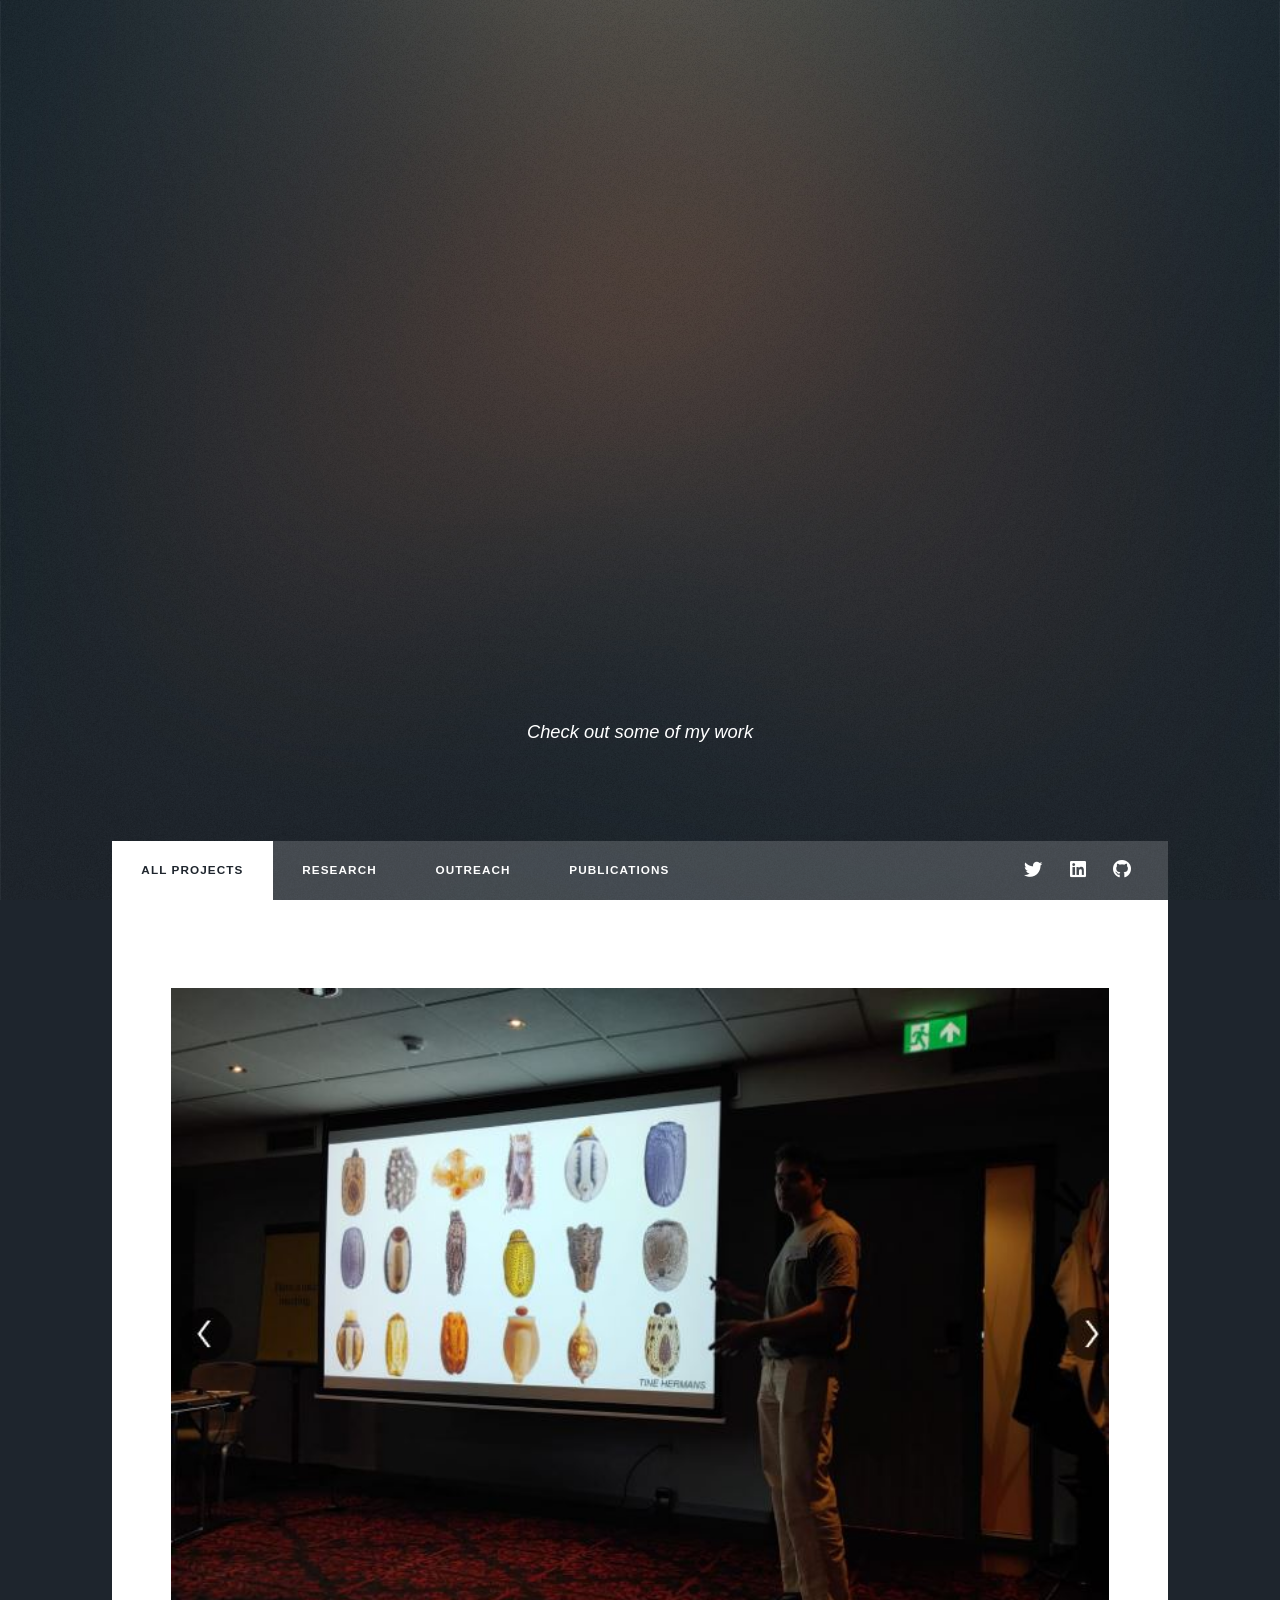
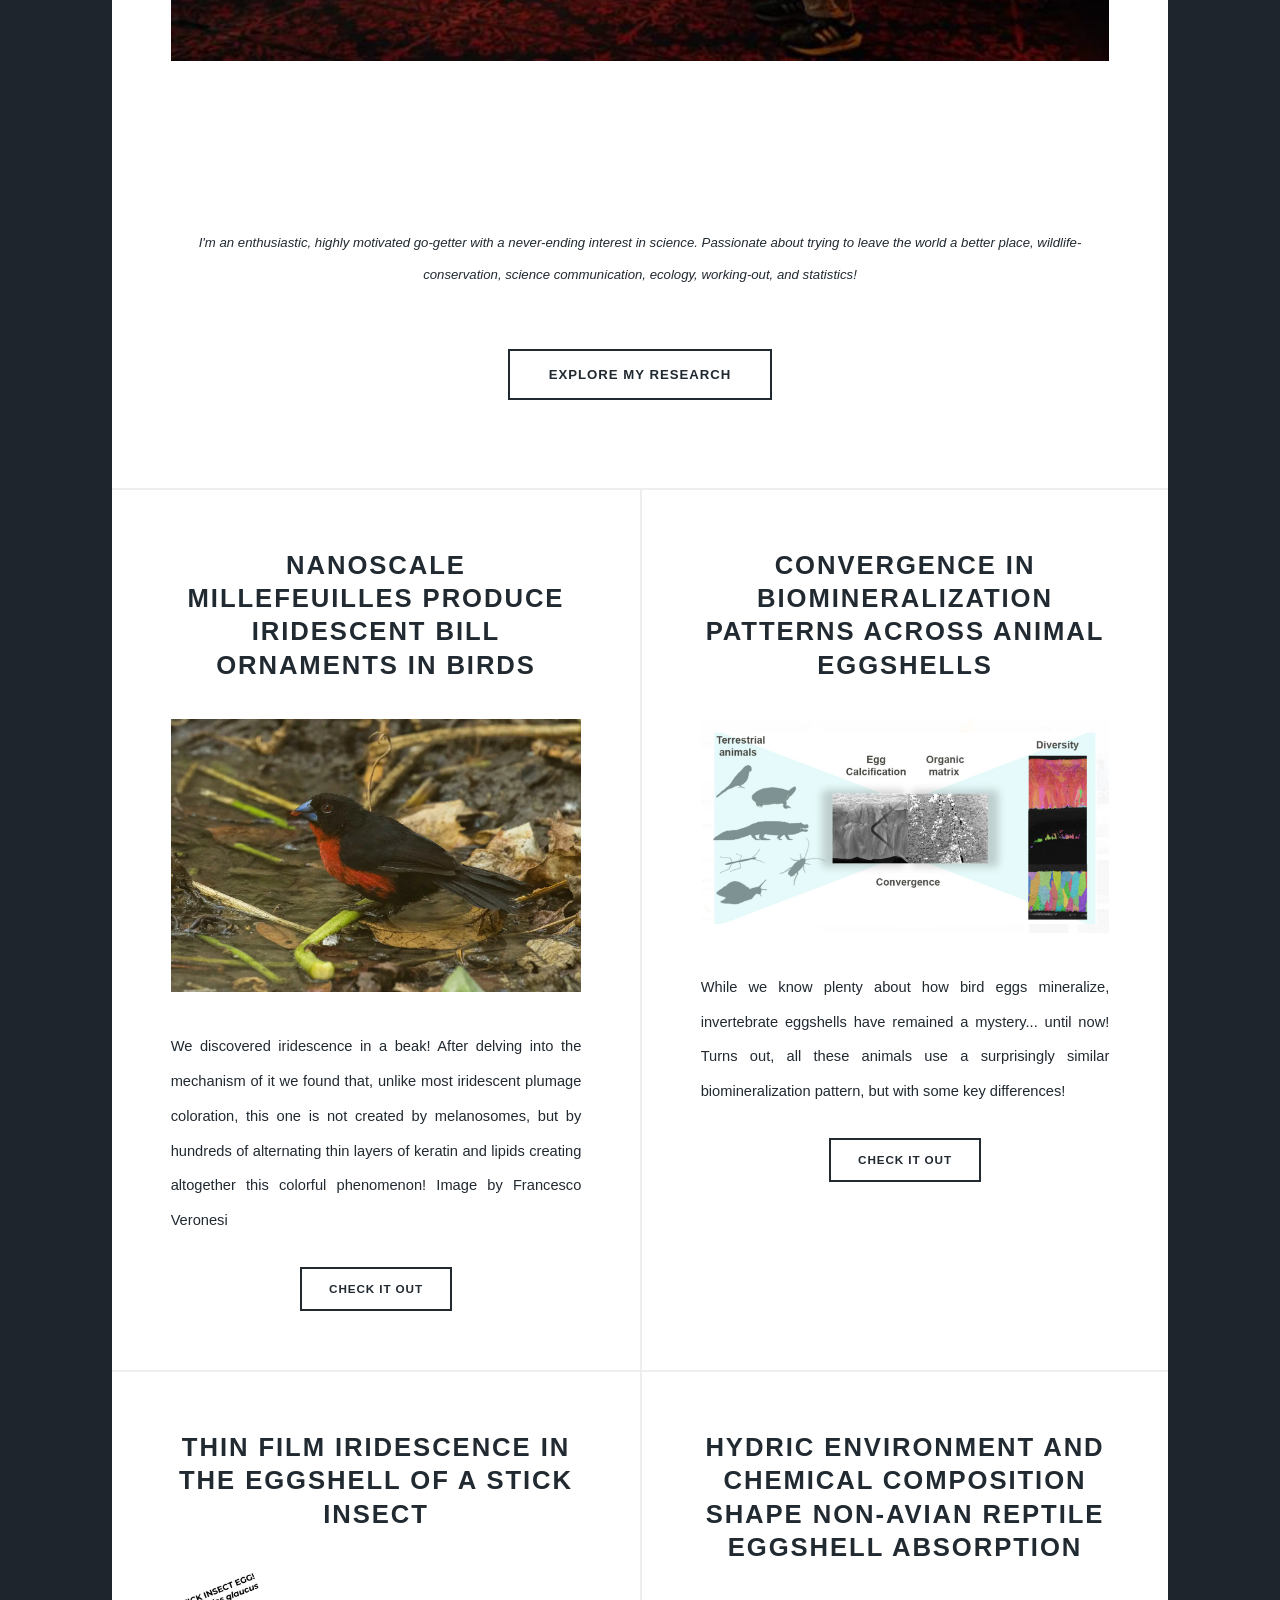
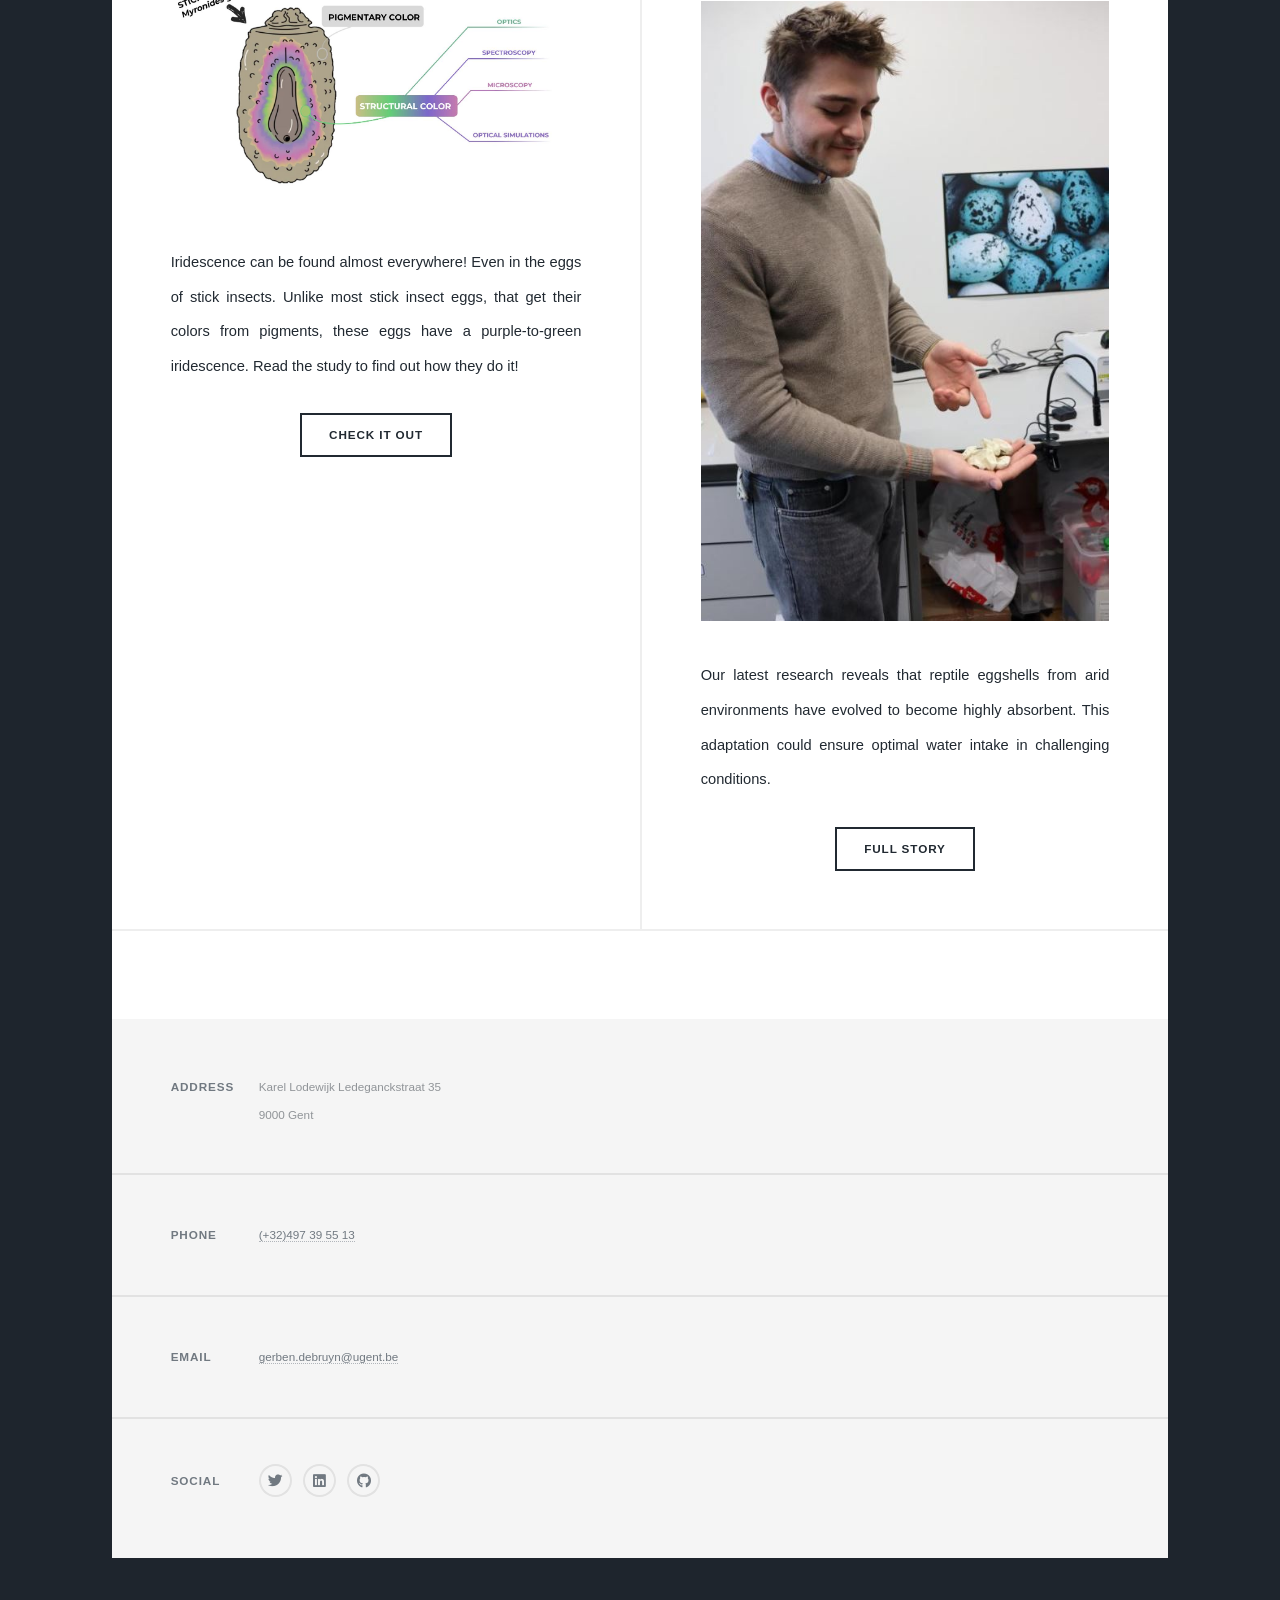
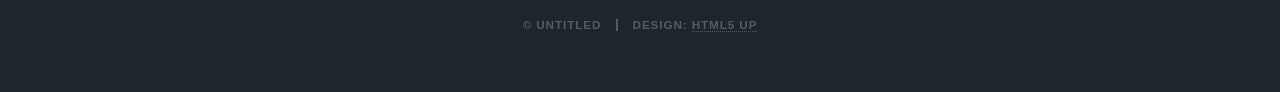
==== commit 67b0d125: "Turn Science communication into an Outreach media page Rename the menu tab to Outreach on every page" ====
--- a/index.html
+++ b/index.html
@@ -36,7 +36,7 @@
 						<ul class="links">
 							<li class="active"><a href="index.html">All projects</a></li>
 							<li><a href="research.html">Research</a></li>
-							<li><a href="science_outreach.html">Science communication</a></li>
+							<li><a href="science_outreach.html">Outreach</a></li>
 							<li><a href="mypublications.html">Publications</a></li>
 
 						</ul>
--- a/assets/css/main.css
+++ b/assets/css/main.css
@@ -1,5 +1,4 @@
 @import url(fontawesome-all.min.css);
-@import url("https://fonts.googleapis.com/css?family=Merriweather:300,700,300italic,700italic|Source+Sans+Pro:900");
 
 /*
 	Massively by HTML5 UP
@@ -148,7 +147,7 @@
 	}
 
 	body, input, select, textarea {
-		font-family: "Merriweather", Georgia, serif;
+		font-family: Arial, Helvetica, sans-serif;
 		font-weight: 300;
 		font-size: 1rem;
 		line-height: 2.375;
@@ -181,7 +180,7 @@
 	}
 
 	h1, h2, h3, h4, h5, h6 {
-		font-family: "Source Sans Pro", Helvetica, sans-serif;
+		font-family: Arial, Helvetica, sans-serif;
 		font-weight: 900;
 		line-height: 1.5;
 		letter-spacing: 0.075em;
@@ -2078,7 +2077,7 @@
 		border-radius: 0;
 		cursor: pointer;
 		display: inline-block;
-		font-family: "Source Sans Pro", Helvetica, sans-serif;
+		font-family: Arial, Helvetica, sans-serif;
 		font-size: 0.8rem;
 		font-weight: 900;
 		letter-spacing: 0.075em;
@@ -2313,7 +2312,7 @@
 
 	label {
 		display: block;
-		font-family: "Source Sans Pro", Helvetica, sans-serif;
+		font-family: Arial, Helvetica, sans-serif;
 		font-weight: 900;
 		line-height: 1.5;
 		letter-spacing: 0.075em;
@@ -2407,7 +2406,7 @@
 			display: inline-block;
 			font-size: 1rem;
 			letter-spacing: 0;
-			font-family: "Merriweather", Georgia, serif;
+			font-family: Arial, Helvetica, sans-serif;
 			text-transform: none;
 			font-weight: 300;
 			padding-left: 2.8rem;
@@ -3023,7 +3022,7 @@
 		}
 
 		table th {
-			font-family: "Source Sans Pro", Helvetica, sans-serif;
+			font-family: Arial, Helvetica, sans-serif;
 			font-size: 0.8rem;
 			font-weight: 900;
 			letter-spacing: 0.075em;
@@ -3123,7 +3122,7 @@
 			transition: background-color 0.2s ease-in-out, border-color 0.2s ease-in-out, box-shadow 0.2s ease-in-out, color 0.2s ease-in-out;
 			border: solid 2px;
 			display: inline-block;
-			font-family: "Source Sans Pro", Helvetica, sans-serif;
+			font-family: Arial, Helvetica, sans-serif;
 			font-size: 0.8rem;
 			font-weight: 900;
 			height: 3rem;
@@ -3566,7 +3565,7 @@
 			border-style: solid;
 			border-color: #ffffff;
 			border-width: 5px !important;
-			font-family: "Source Sans Pro", Helvetica, sans-serif;
+			font-family: Arial, Helvetica, sans-serif;
 			font-size: 2.25rem;
 			font-weight: 900;
 			letter-spacing: 0.075em;
@@ -3691,7 +3690,7 @@
 			-webkit-flex-shrink: 1;
 			-ms-flex-shrink: 1;
 			flex-shrink: 1;
-			font-family: "Source Sans Pro", Helvetica, sans-serif;
+			font-family: Arial, Helvetica, sans-serif;
 			font-weight: 900;
 			letter-spacing: 0.075em;
 			list-style: none;
@@ -4387,7 +4386,7 @@
 		position: relative;
 		color: rgba(255, 255, 255, 0.25);
 		cursor: default;
-		font-family: "Source Sans Pro", Helvetica, sans-serif;
+		font-family: Arial, Helvetica, sans-serif;
 		font-size: 0.8rem;
 		font-weight: 900;
 		letter-spacing: 0.075em;
@@ -4497,7 +4496,7 @@
 		right: 0.75rem;
 		border: 0;
 		color: #ffffff;
-		font-family: "Source Sans Pro", Helvetica, sans-serif;
+		font-family: Arial, Helvetica, sans-serif;
 		font-size: 0.9rem;
 		font-weight: 900;
 		letter-spacing: 0.075em;
@@ -4589,7 +4588,7 @@
 				#navPanel .links li a {
 					border-bottom: 0;
 					display: block;
-					font-family: "Source Sans Pro", Helvetica, sans-serif;
+					font-family: Arial, Helvetica, sans-serif;
 					font-size: 0.9rem;
 					font-size: 0.9rem;
 					font-weight: 900;
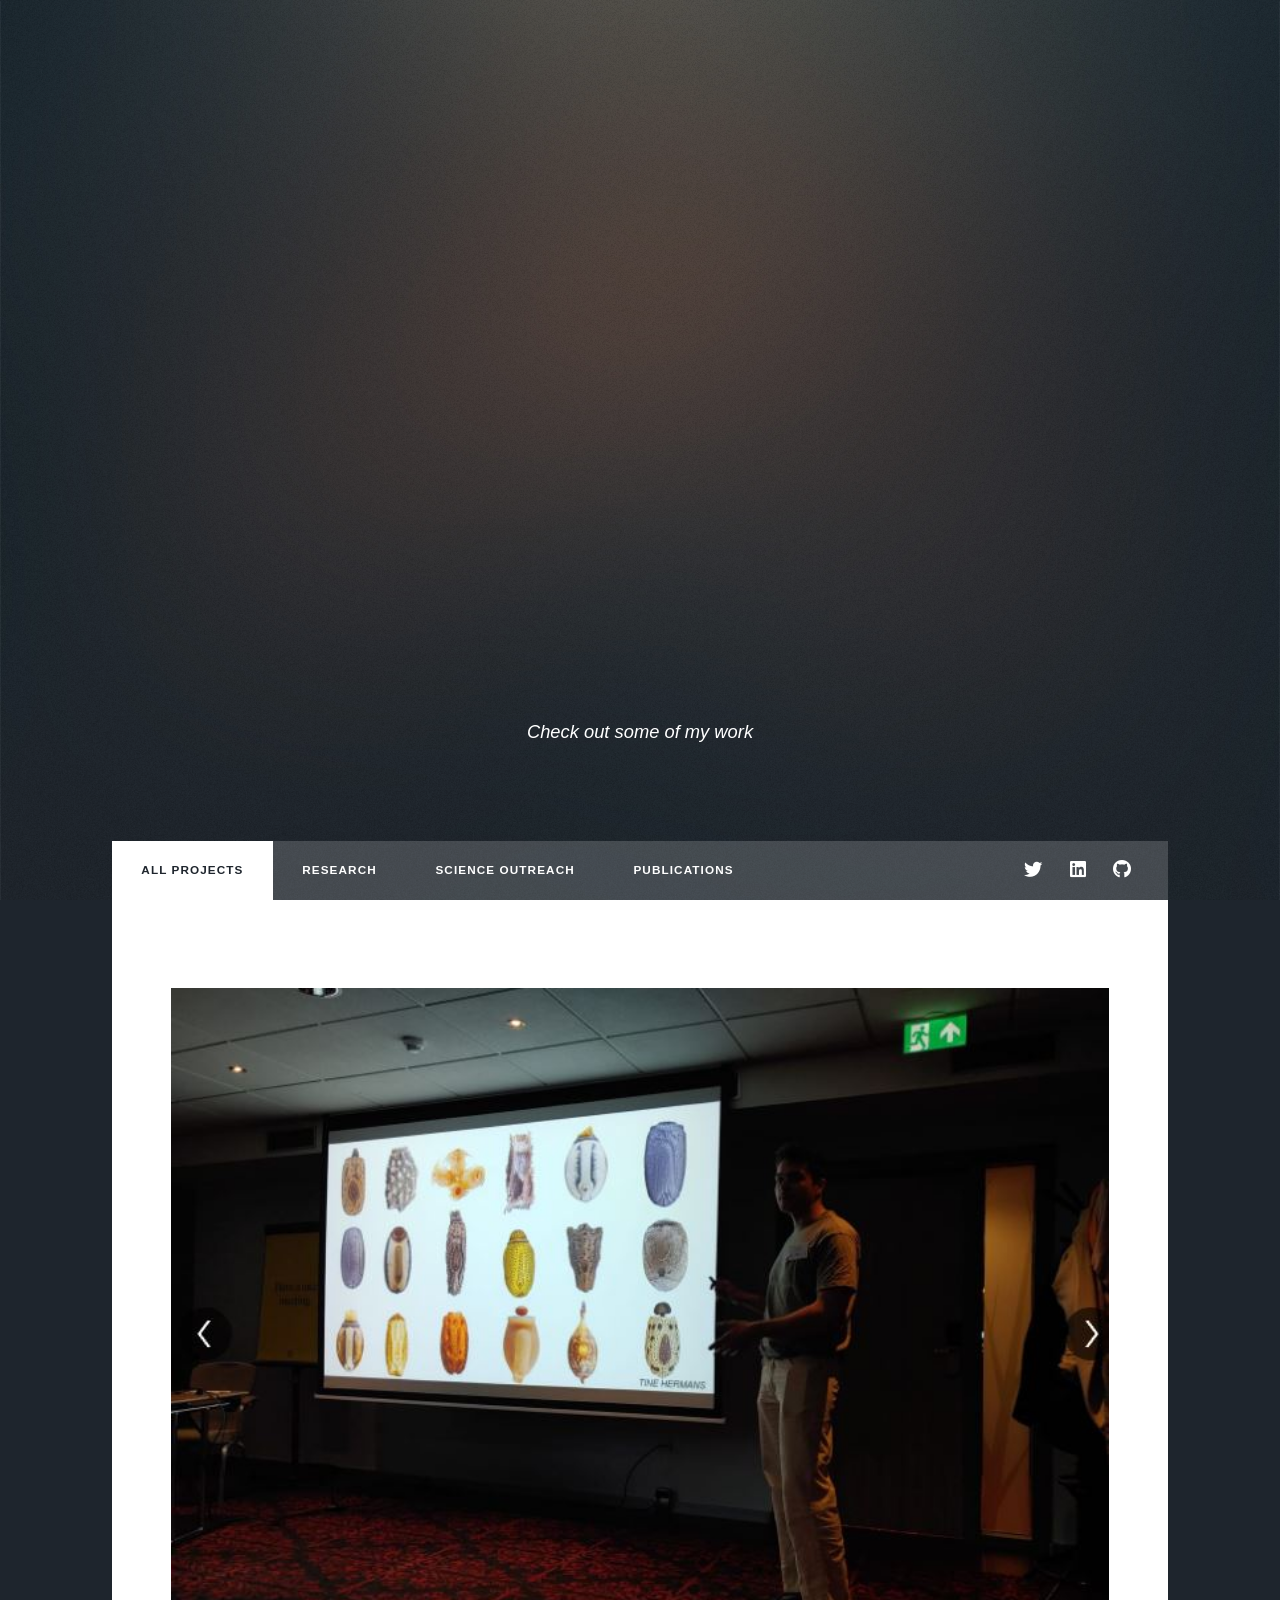
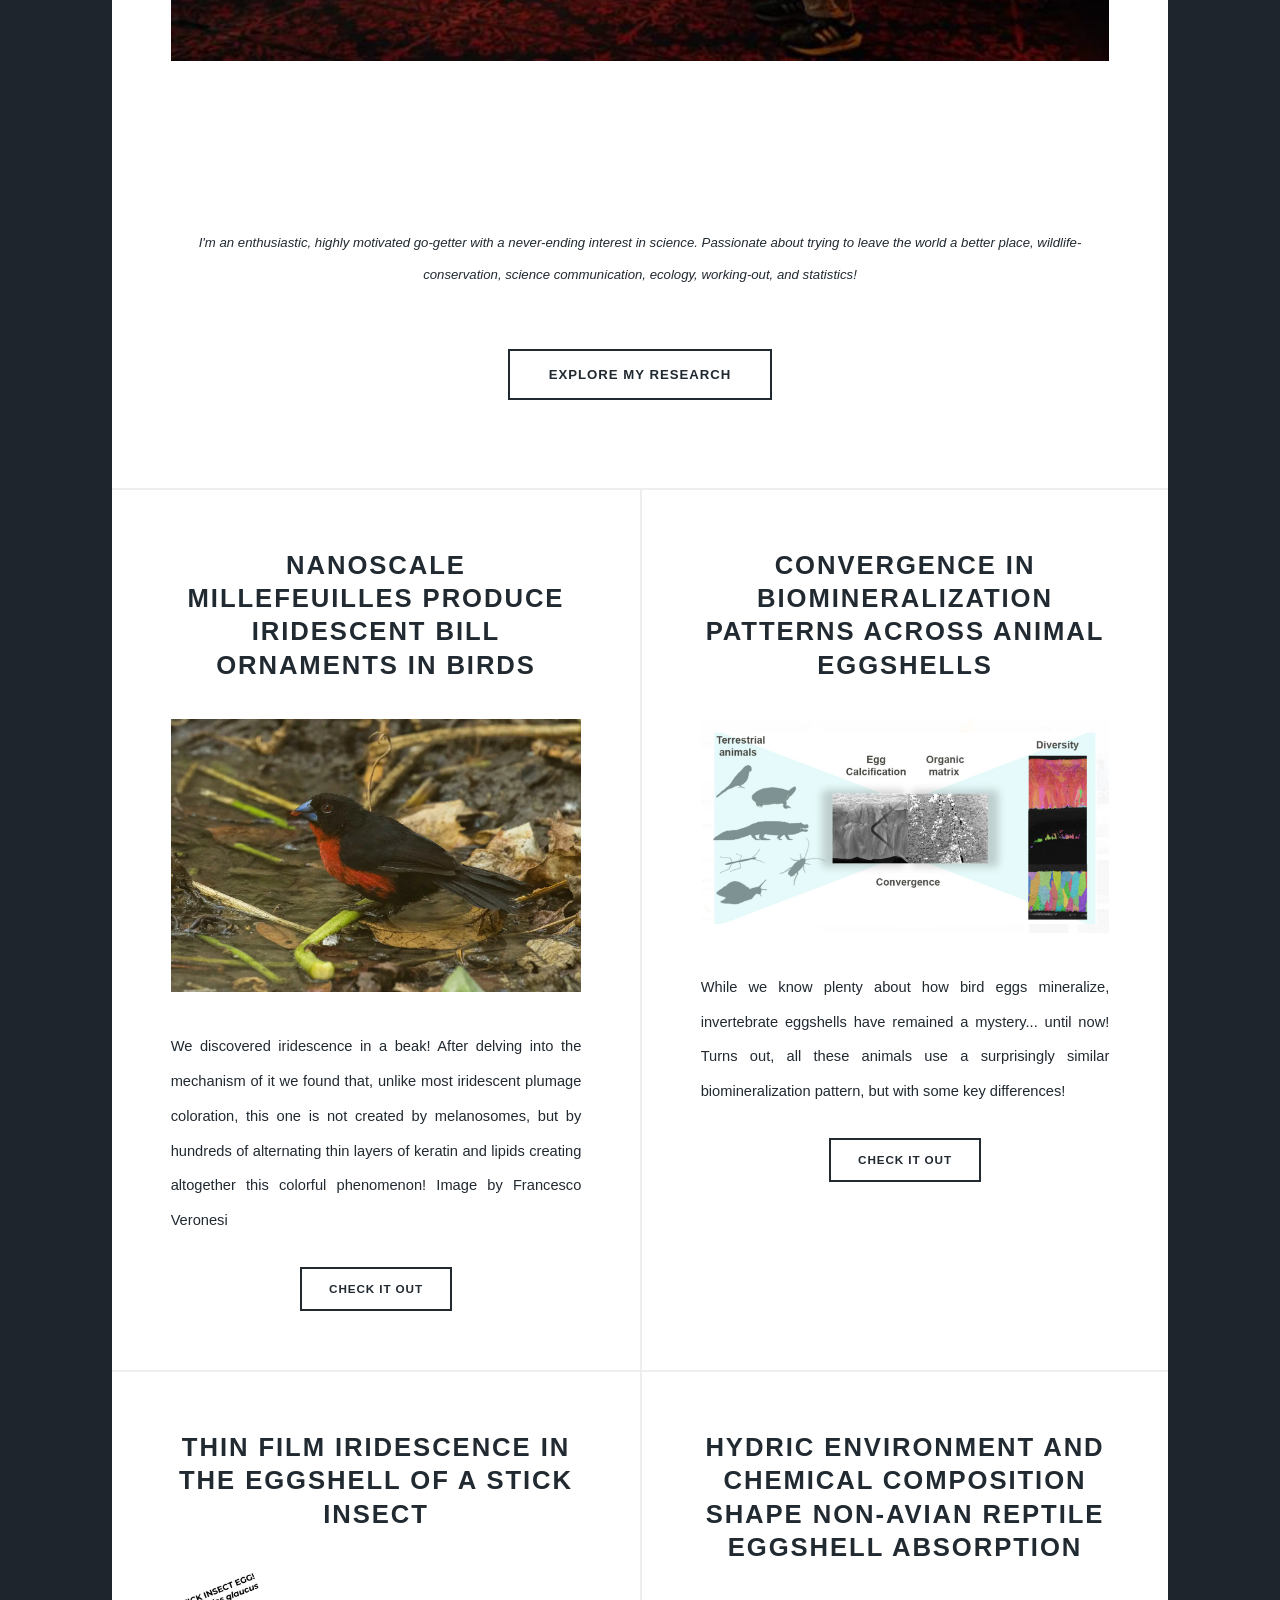
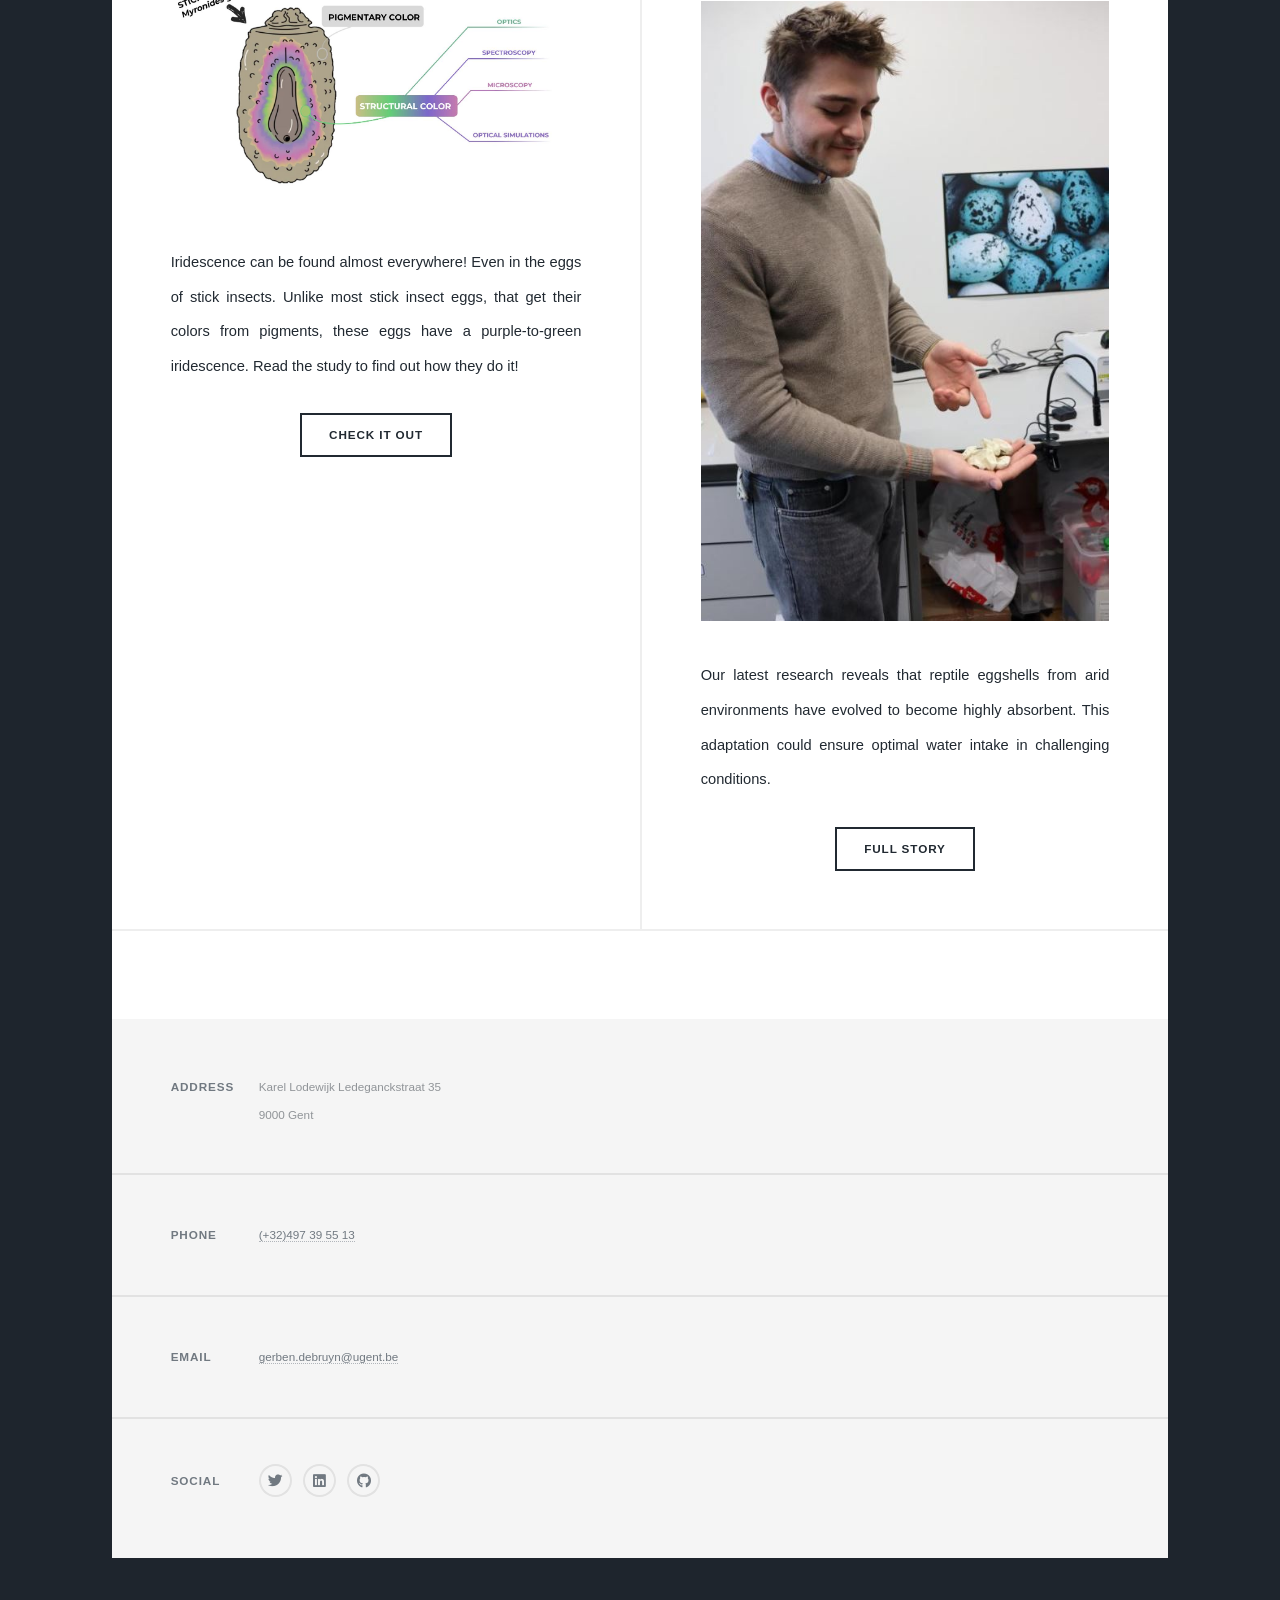
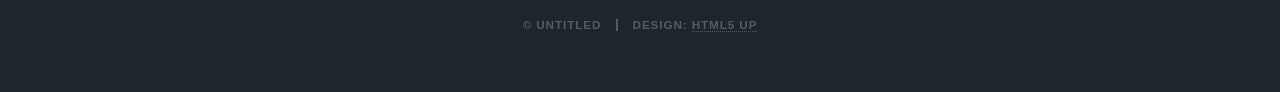
==== commit 39c3fe6f: "Split Science Outreach into an overview and category pages The Science Outreach tab now opens an ove" ====
--- a/index.html
+++ b/index.html
@@ -36,7 +36,7 @@
 						<ul class="links">
 							<li class="active"><a href="index.html">All projects</a></li>
 							<li><a href="research.html">Research</a></li>
-							<li><a href="science_outreach.html">Outreach</a></li>
+							<li><a href="science_outreach.html">Science Outreach</a></li>
 							<li><a href="mypublications.html">Publications</a></li>
 
 						</ul>
